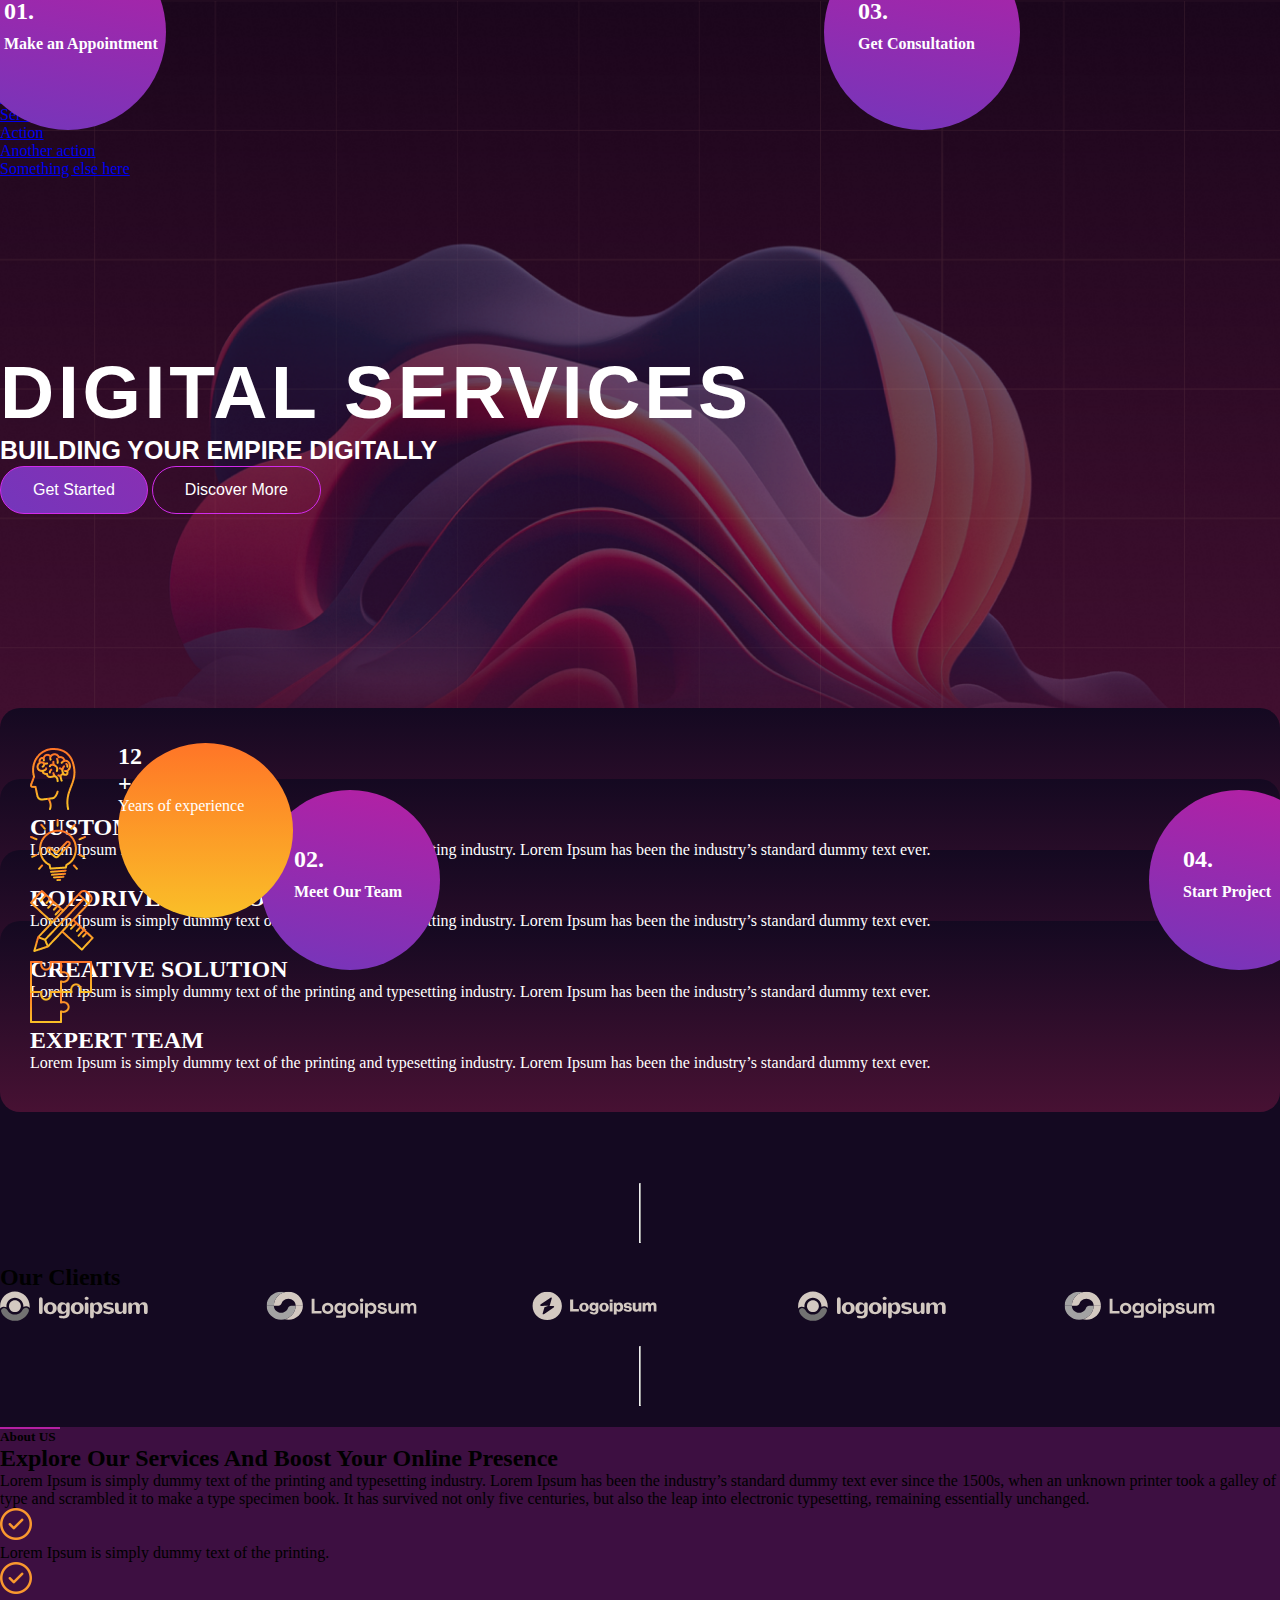
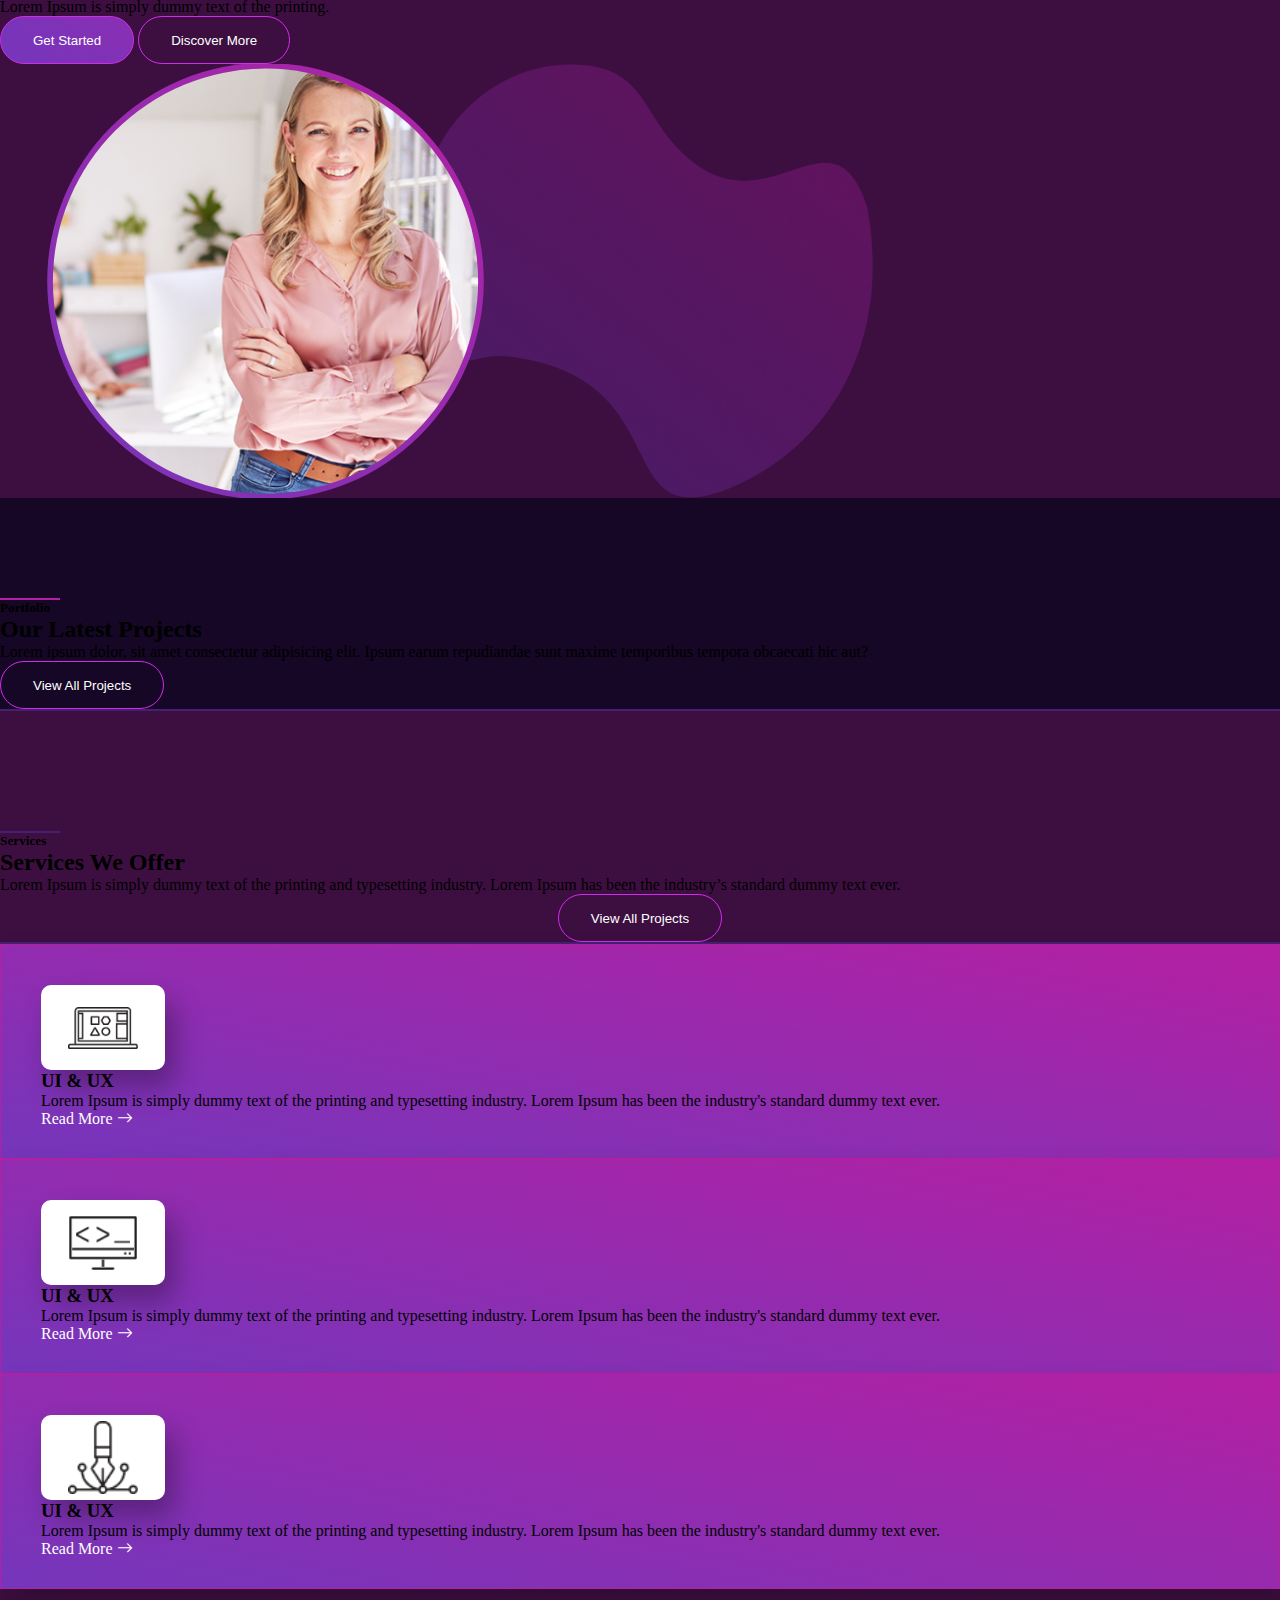
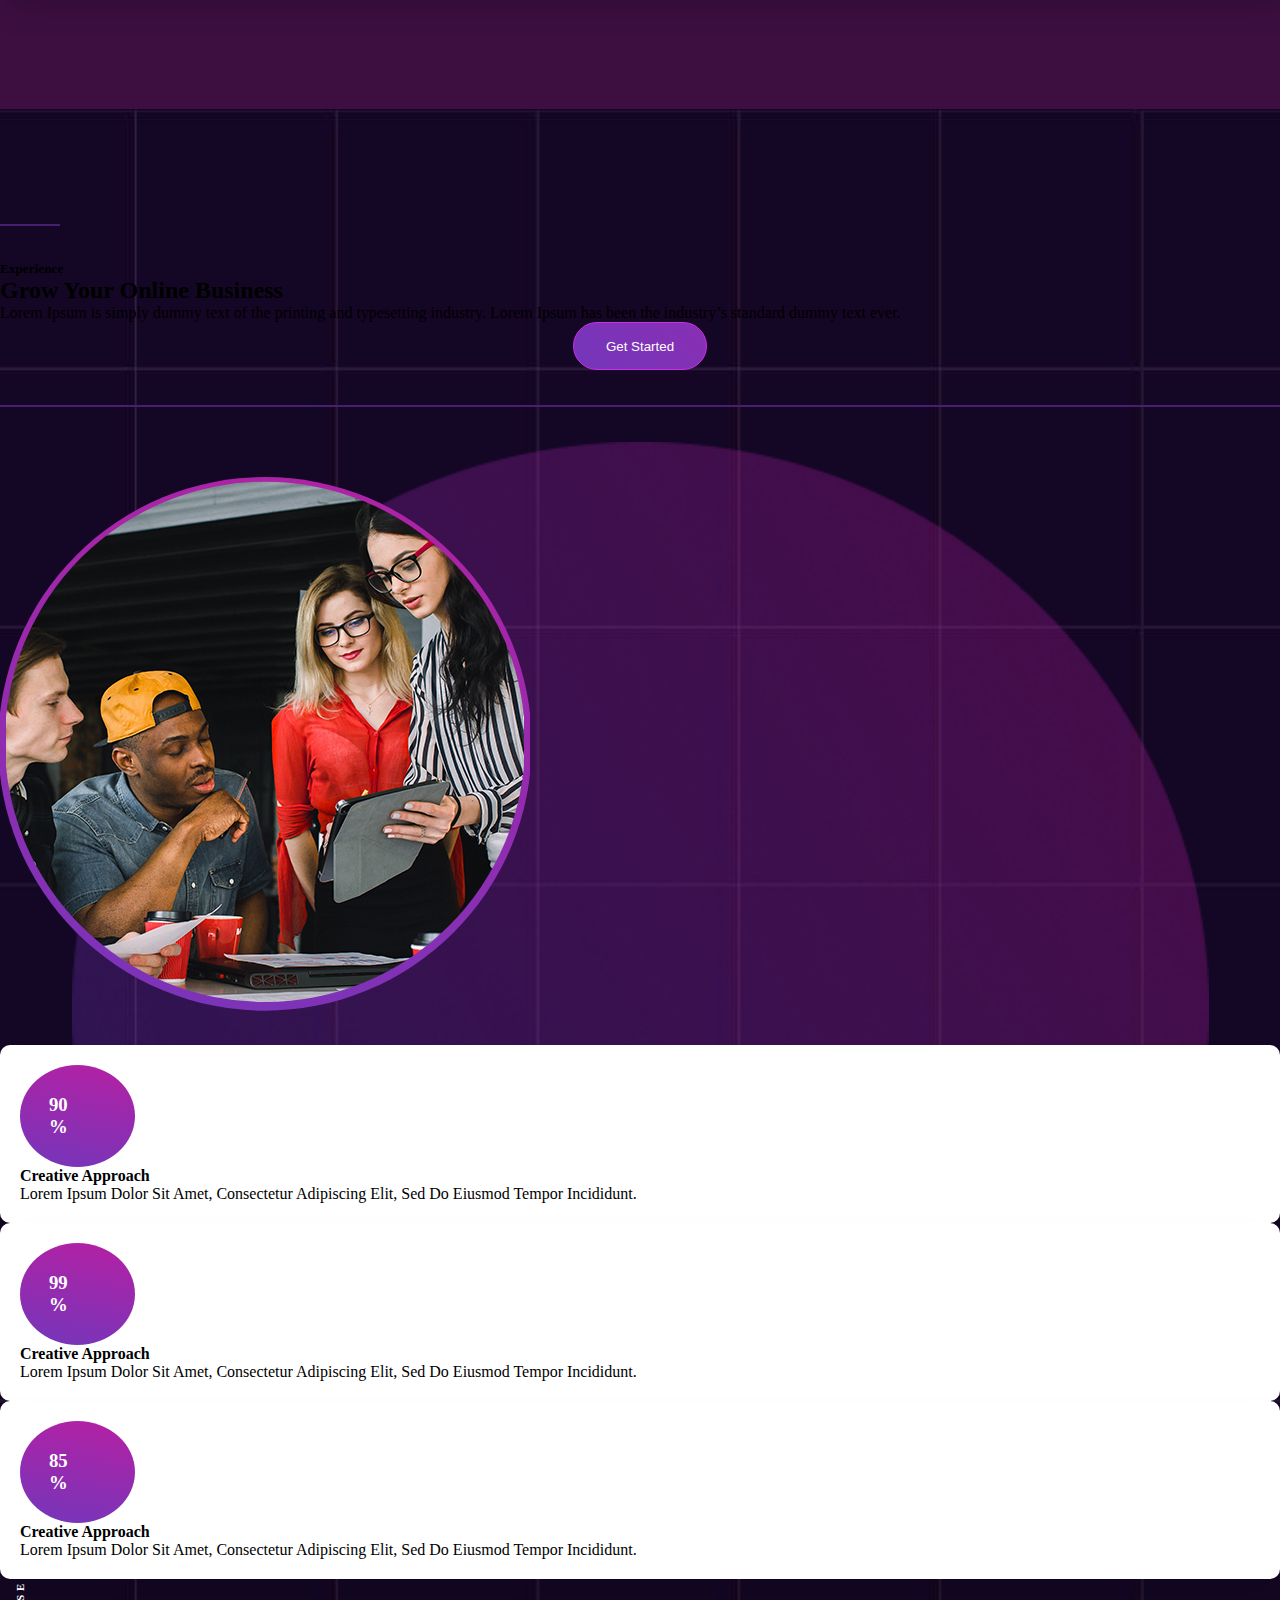
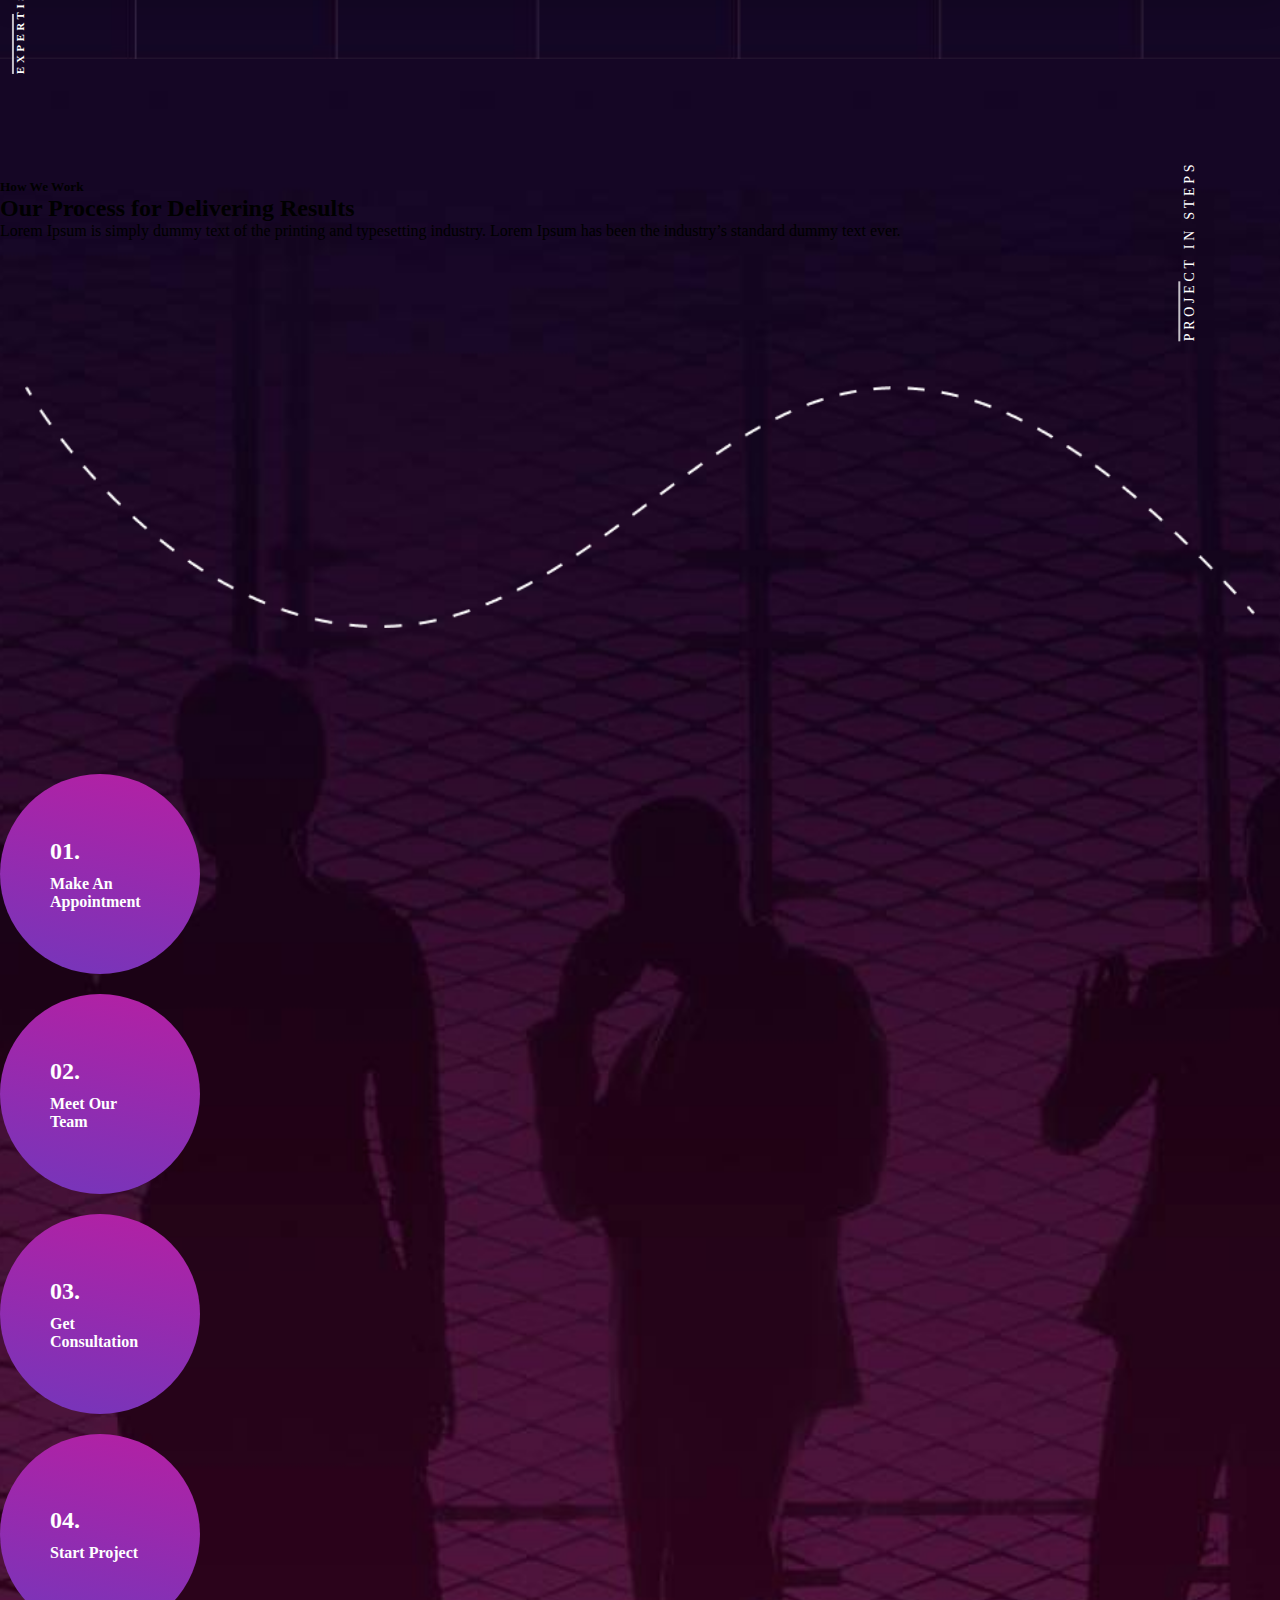
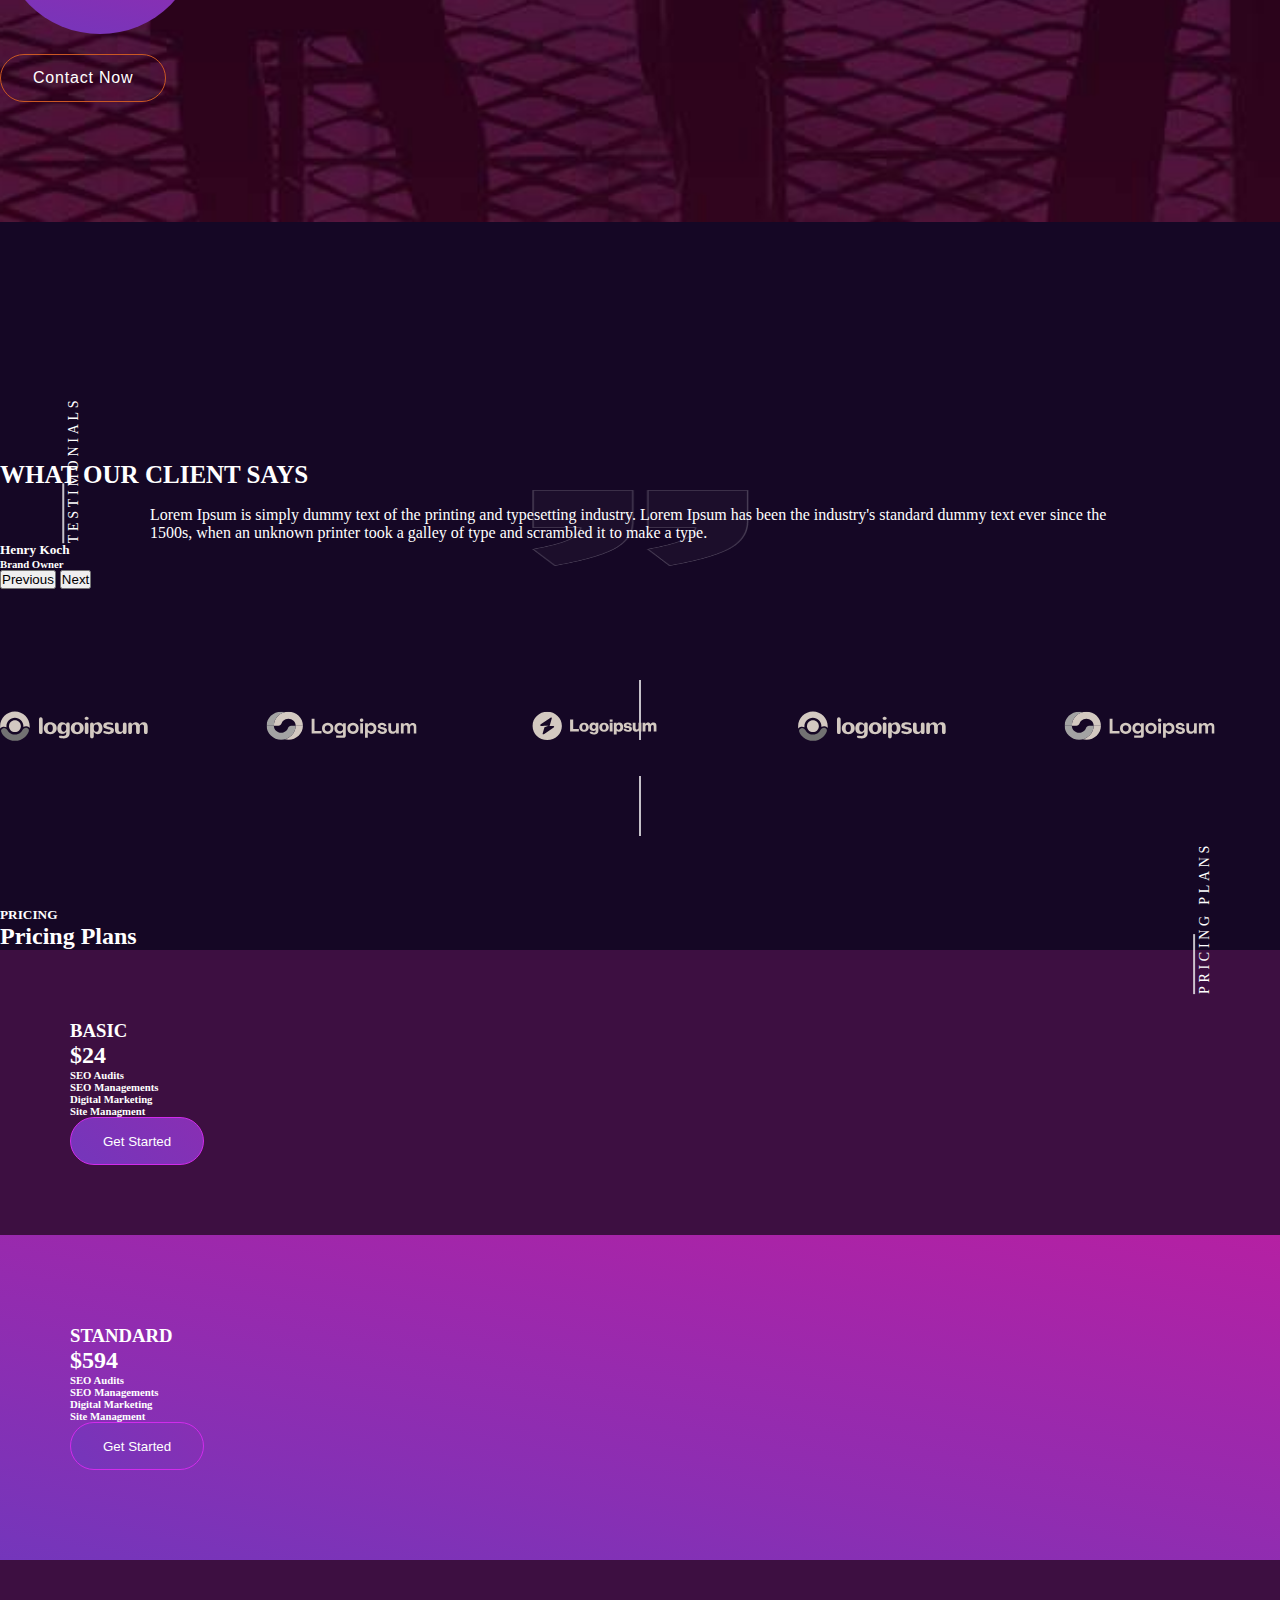
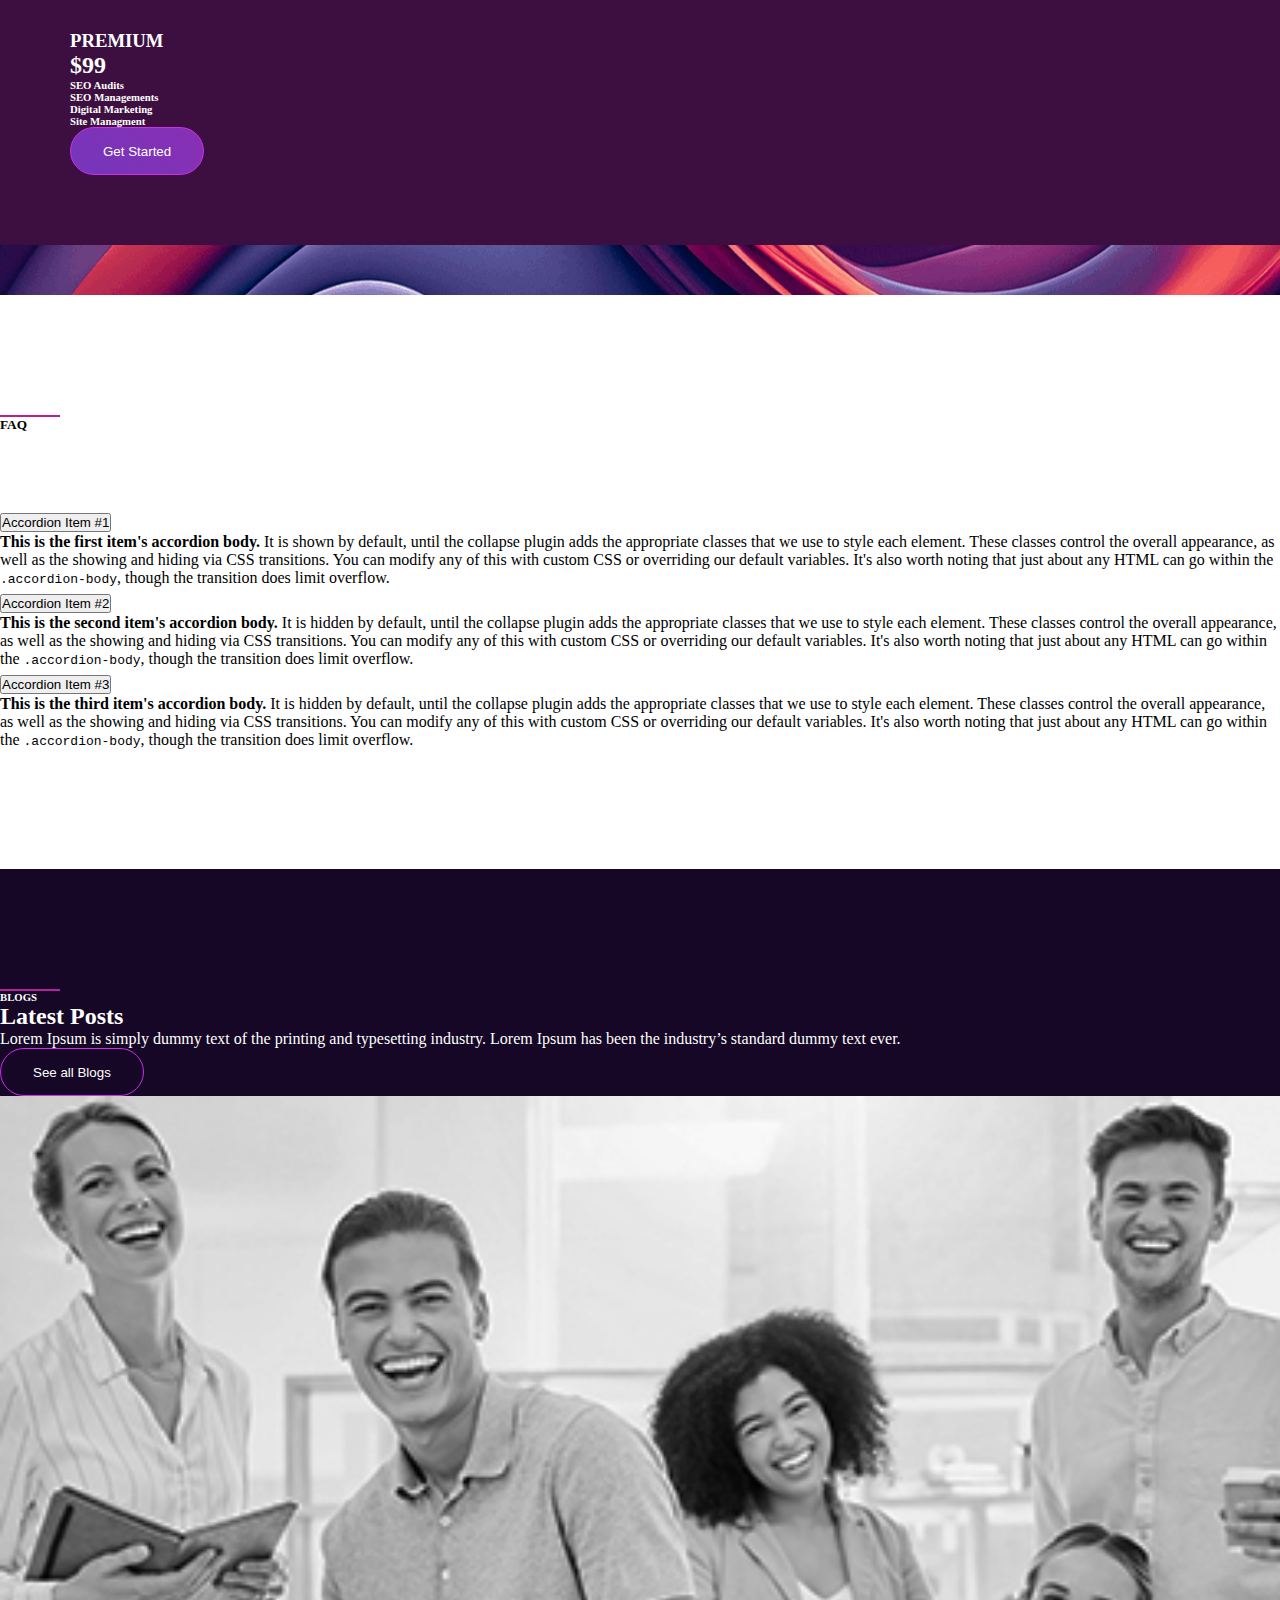
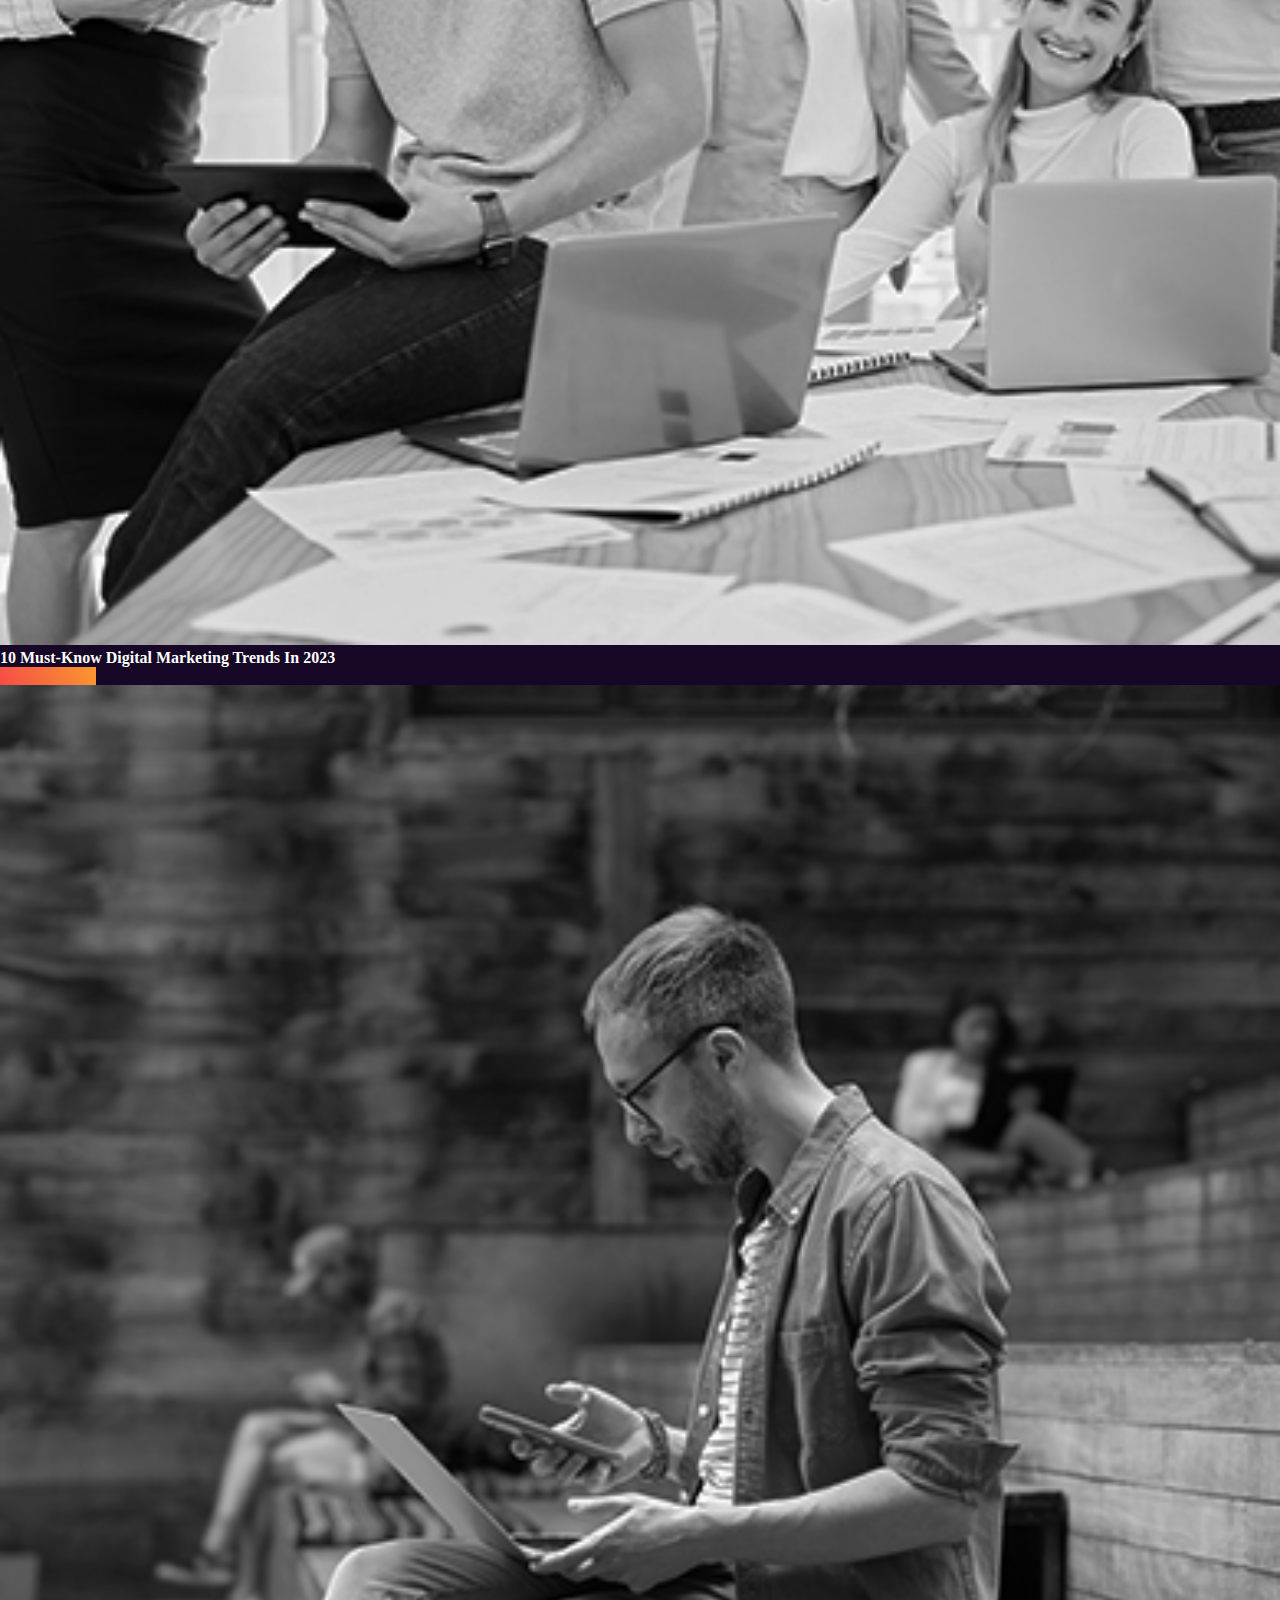
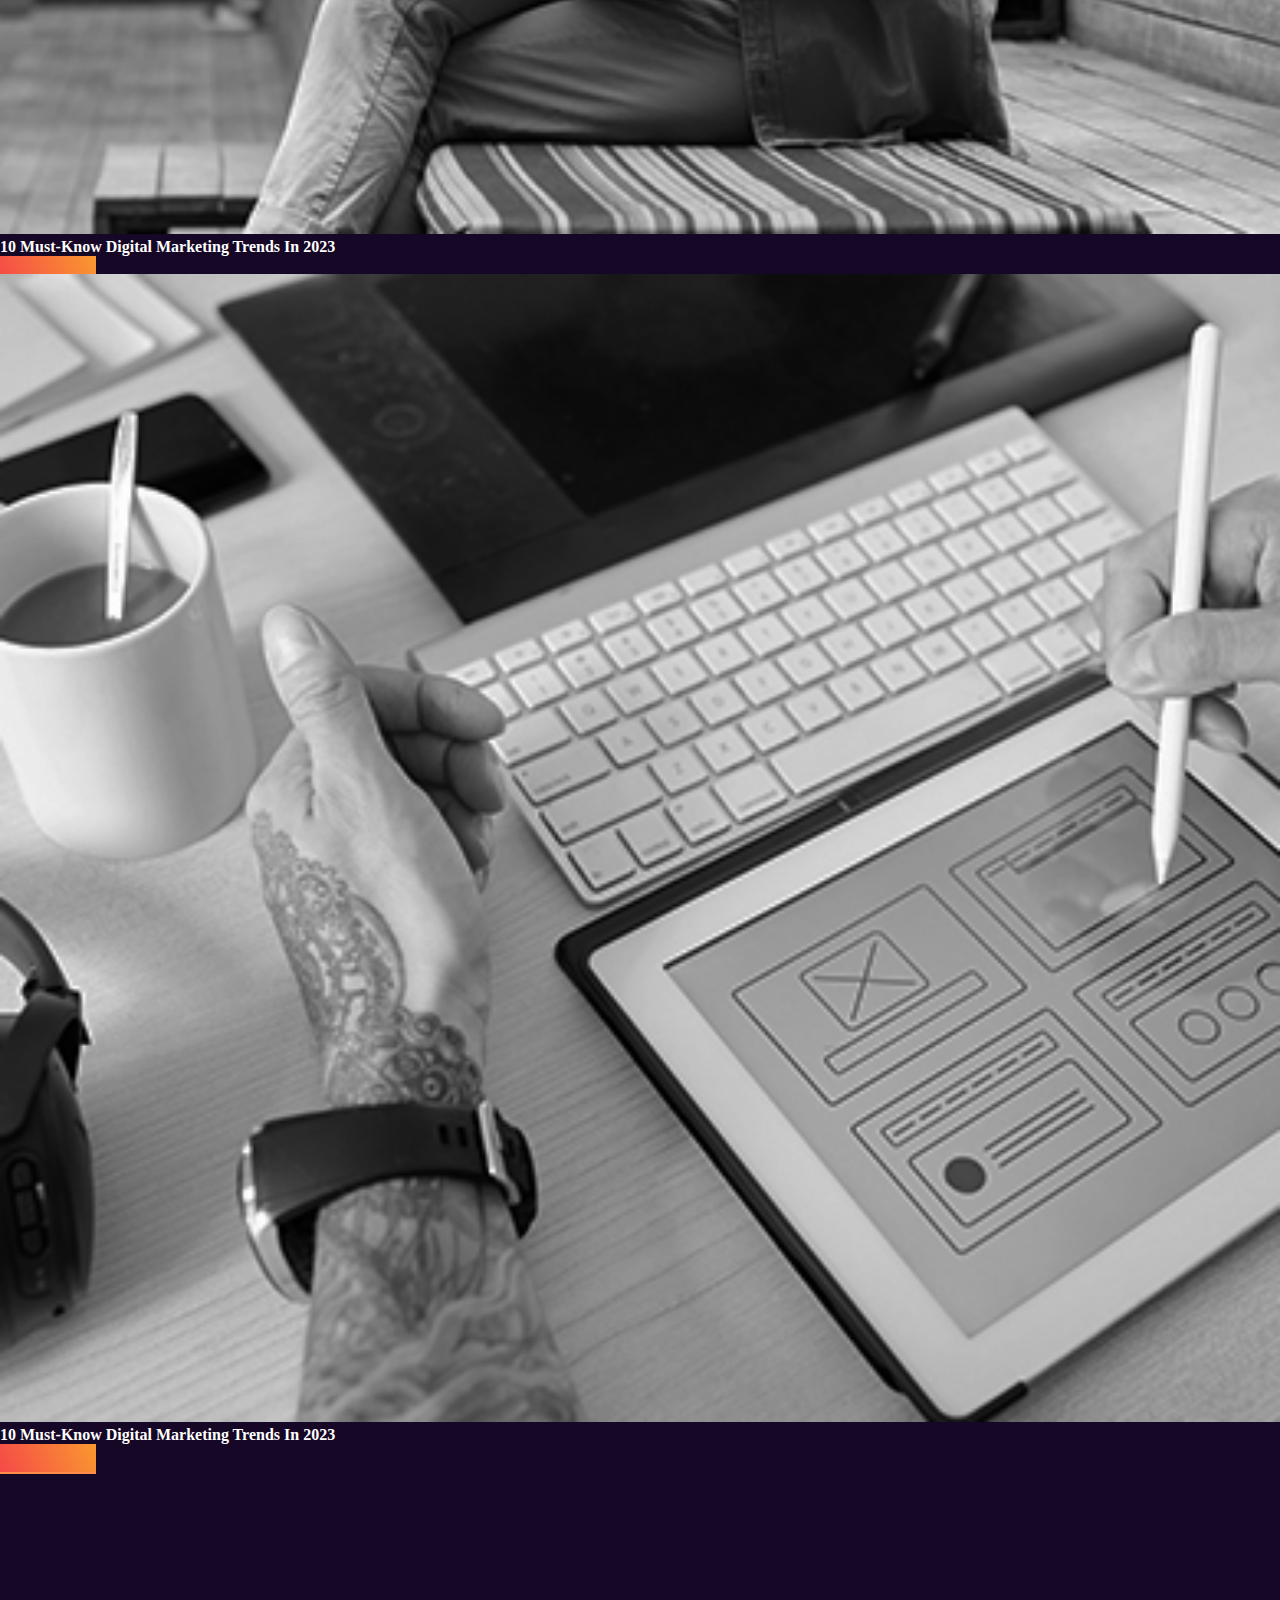
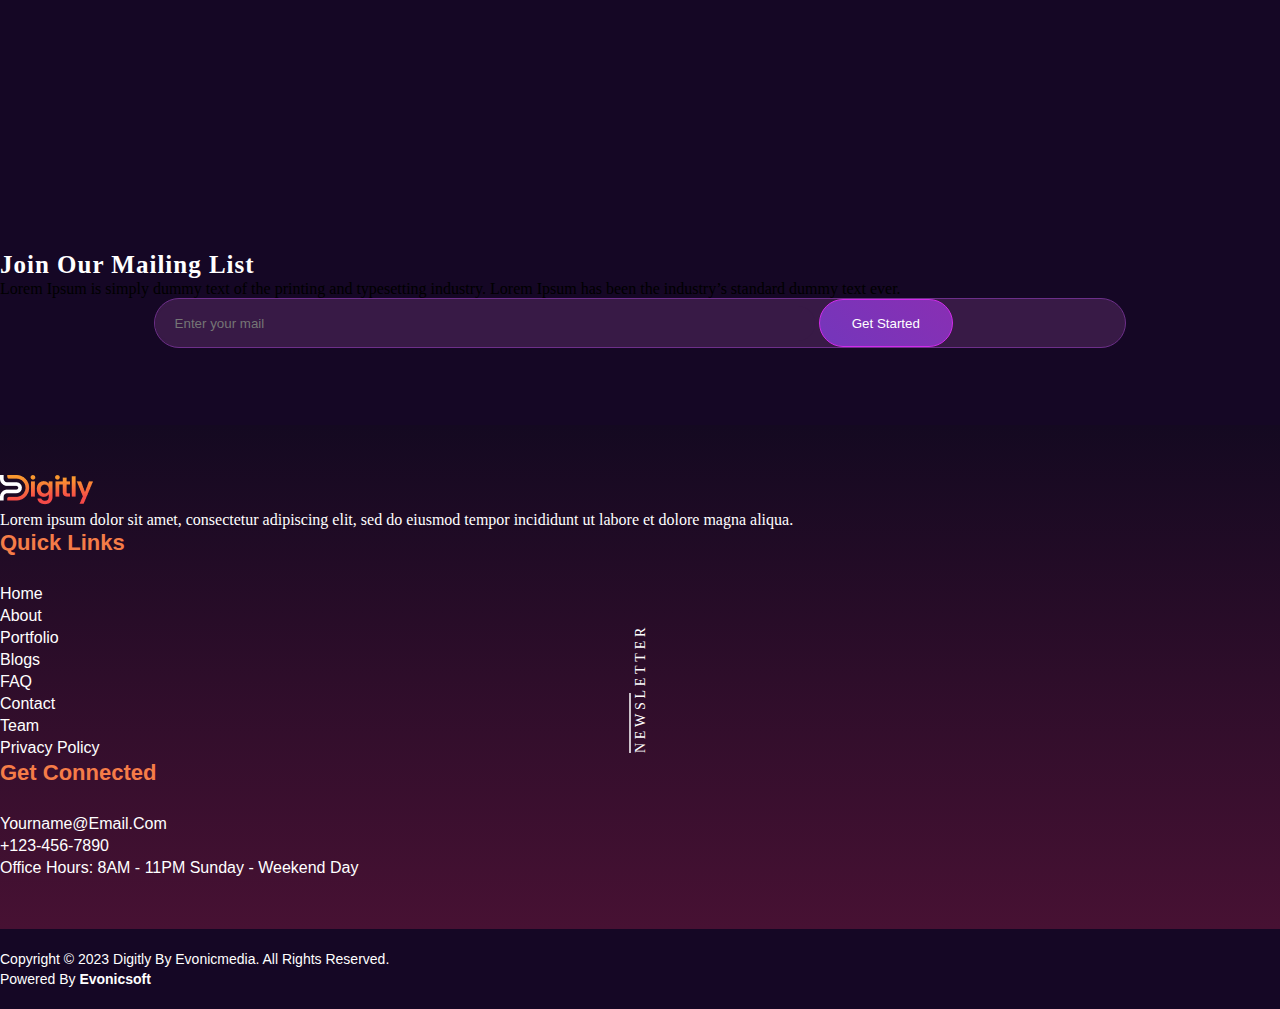
==== about.html @ 2c1a4d9b "About page created" ====
<!DOCTYPE html>
<html lang="en">

<head>
  <meta charset="utf-8" />
  <meta name="viewport" content="width=device-width, initial-scale=1" />
  <title>Young Marketers</title>
  <link rel="stylesheet" href="CSS/style.css" />
  <!-- Link Swiper's CSS -->
  <link rel="stylesheet" href="https://cdn.jsdelivr.net/npm/bootstrap-icons@1.11.2/font/bootstrap-icons.min.css" />
  <link rel="stylesheet" href="https://cdn.jsdelivr.net/npm/swiper@11/swiper-bundle.min.css" />
  <link href="https://cdn.jsdelivr.net/npm/bootstrap@5.3.2/dist/css/bootstrap.min.css" rel="stylesheet"
    integrity="sha384-T3c6CoIi6uLrA9TneNEoa7RxnatzjcDSCmG1MXxSR1GAsXEV/Dwwykc2MPK8M2HN" crossorigin="anonymous" />
</head>

<body>
  <header>
    <nav class="navbar navbar-expand-lg">
      <div class="container">
        <a class="navbar-brand text-white" href="#">Logo</a>
        <button class="navbar-toggler" type="button" data-bs-toggle="offcanvas" data-bs-target="#offcanvasNavbar"
          aria-controls="offcanvasNavbar" aria-label="Toggle navigation">
          <span class="navbar-toggler-icon"></span>
        </button>
        <div class="offcanvas offcanvas-end" tabindex="-1" id="offcanvasNavbar" aria-labelledby="offcanvasNavbarLabel">
          <div class="offcanvas-header">
            <h5 class="offcanvas-title" id="offcanvasNavbarLabel">
              Offcanvas
            </h5>
            <button type="button" class="btn-close" data-bs-dismiss="offcanvas" aria-label="Close"></button>
          </div>
          <div class="offcanvas-body">
            <ul class="navbar-nav justify-content-center flex-grow-1 pe-3">
              <li class="nav-item mx-5">
                <a class="nav-link active text-white" aria-current="page" href="#">Home</a>
              </li>
              <li class="nav-item mx-5">
                <a class="nav-link text-white" href="about.html">About</a>
              </li>
              <li class="nav-item mx-5">
                <a class="nav-link text-white" href="#">Contact</a>
              </li>
              <li class="nav-item dropdown mx-5">
                <a class="nav-link dropdown-toggle text-white" href="#" role="button" data-bs-toggle="dropdown"
                  aria-expanded="false">
                  Services
                </a>
                <ul class="dropdown-menu">
                  <li><a class="dropdown-item text-white" href="#">Action</a></li>
                  <li>
                    <a class="dropdown-item text-white" href="#">Another action</a>
                  </li>
                  <li>
                    <a class="dropdown-item text-white" href="#">Something else here</a>
                  </li>
                </ul>
              </li>
            </ul>
<!--             <form class="d-flex" role="search">
              <input class="form-control me-2" type="search" placeholder="Search" aria-label="Search" />
              <button class="btn btn-outline-success" type="submit">
                Search
              </button>
            </form> -->
          </div>
        </div>
      </div>
    </nav>

    <section class="head">
      <div class="container">
        <div class="row">
          <div class="col-md-12 d-flex justify-content-center align-items-center flex-column">
            <h1 class="py-2">Digital Services</h1>
            <h2 class="py-2">BUILDING YOUR EMPIRE DIGITALLY</h2>
            <div class="button_wrap gap-4 py-2 d-flex">
              <button class="button1">
                <span class="button-content"><a href="">Get Started</a></span>
              </button>
              <button class="button2">
                <span class="button-content"><a href="">Discover More</a></span>
              </button>
            </div>
          </div>
        </div>
      </div>
    </section>
  </header>

  <main>
    <section class="solutions">
      <div class="container">
        <div class="row">
          <div class="col-md-4 col-lg-3 top">
            <div class="box">
              <img src="Images/box_1.png" alt="" />
              <h2>CUSTOMIZED SOLUTIONS</h2>
              <p>
                Lorem Ipsum is simply dummy text of the printing and
                typesetting industry. Lorem Ipsum has been the industry’s
                standard dummy text ever.
              </p>
            </div>
          </div>
          <div class="col-md-4 col-lg-3 top">
            <div class="box">
              <img src="Images/box_2.png" alt="" />
              <h2>ROI-DRIVEN APPROACH</h2>
              <p>
                Lorem Ipsum is simply dummy text of the printing and
                typesetting industry. Lorem Ipsum has been the industry’s
                standard dummy text ever.
              </p>
            </div>
          </div>
          <div class="col-md-4 col-lg-3 top">
            <div class="box">
              <img src="Images/box_3.png" alt="" />
              <h2>CREATIVE SOLUTION</h2>
              <p>
                Lorem Ipsum is simply dummy text of the printing and
                typesetting industry. Lorem Ipsum has been the industry’s
                standard dummy text ever.
              </p>
            </div>
          </div>
          <div class="col-md-4 col-lg-3 top">
            <div class="box">
              <img src="Images/box_4.png" alt="" />
              <h2>EXPERT TEAM</h2>
              <p>
                Lorem Ipsum is simply dummy text of the printing and
                typesetting industry. Lorem Ipsum has been the industry’s
                standard dummy text ever.
              </p>
            </div>
          </div>
        </div>
      </div>
    </section>

    <section class="clients">
      <div class="container">
        <div class="row">
          <hr class="hr1" />
          <div class="col-md-12 text-center py-2">
            <h2 class="text-white">Our Clients</h2>
          </div>
          <div class="col-md-12 py-5">
            <!-- Swiper -->
            <div class="swiper mySwiper">
              <div class="swiper-wrapper text-center">
                <div class="swiper-slide">
                  <img src="Images/client1.svg" alt="" />
                </div>
                <div class="swiper-slide">
                  <img src="Images/client2.svg" alt="" />
                </div>
                <div class="swiper-slide">
                  <img src="Images/client3.svg" alt="" />
                </div>
                <div class="swiper-slide">
                  <img src="Images/client1.svg" alt="" />
                </div>
                <div class="swiper-slide">
                  <img src="Images/client2.svg" alt="" />
                </div>
                <div class="swiper-slide">
                  <img src="Images/client3.svg" alt="" />
                </div>
                <div class="swiper-slide">
                  <img src="Images/client1.svg" alt="" />
                </div>
                <div class="swiper-slide">
                  <img src="Images/client2.svg" alt="" />
                </div>
                <div class="swiper-slide">
                  <img src="Images/client3.svg" alt="" />
                </div>
              </div>
              <!-- <div class="swiper-pagination"></div> -->
            </div>
          </div>
          <hr class="hr2" />
        </div>
      </div>
    </section>

    <section class="about py-5">
      <div class="container">
        <div class="row">
          <div class="col-md-6">
            <div class="about_head d-flex gap-3 align-items-center">
              <hr />
              <h5 class="text-white">About US</h5>
            </div>
            <h2 class="text-white">
              Explore Our Services And Boost Your Online Presence
            </h2>
            <p class="text-white">
              Lorem Ipsum is simply dummy text of the printing and typesetting
              industry. Lorem Ipsum has been the industry’s standard dummy
              text ever since the 1500s, when an unknown printer took a galley
              of type and scrambled it to make a type specimen book. It has
              survived not only five centuries, but also the leap into
              electronic typesetting, remaining essentially unchanged.
            </p>
            <div class="d-flex gap-3 py-1">
              <img src="Images/check-mark.png" height="32" width="32" alt="" />
              <p class="text-white">
                Lorem Ipsum is simply dummy text of the printing.
              </p>
            </div>
            <div class="d-flex gap-3 py-1">
              <img src="Images/check-mark.png" height="32" width="32" alt="" />
              <p class="text-white">
                Lorem Ipsum is simply dummy text of the printing.
              </p>
            </div>
            <div class="button_wrap gap-4 py-2 d-flex">
              <button class="button1">
                <span class="button-content"><a href="">Get Started</a></span>
              </button>
              <button class="button2">
                <span class="button-content"><a href="">Discover More</a></span>
              </button>
            </div>
          </div>
          <div class="col-md-6 bg position-relative d-flex justify-content-center align-items-center">
            <figure>
              <img src="Images/aboutpng.png" class="img-fluid" alt="" />
            </figure>
            <div class="ab_count d-flex justify-content-center align-items-center flex-column text-center">
              <div class="d-flex align-items-center justify-content-center">
                <h2 class="count">12</h2>
                <h2>+</h2>
              </div>
              <p>Years of experience</p>
            </div>
          </div>
        </div>
      </div>
    </section>

    <section class="portfolio">
      <div class="container">
        <div class="row">
          <div class="col-md-8">
            <div class="d-flex gap-3 align-items-center">
              <hr class="gallery_hr" />
              <h5 class="text-white">Portfolio</h5>
            </div>
            <h2 class="text-white">Our Latest Projects</h2>
            <p class="text-white">
              Lorem ipsum dolor, sit amet consectetur adipisicing elit. Ipsum
              earum repudiandae sunt maxime temporibus tempora obcaecati hic
              aut?
            </p>
          </div>
          <div class="col-md-4 d-flex justify-content-center align-items-center">
            <button class="button2">
              <span class="button-content"><a href="">View All Projects</a></span>
            </button>
          </div>
          <hr class="my-5" />
        </div>
      </div>
    </section>

    <section class="services">
      <div class="container">
        <div class="row">
          <div class="col-md-8">
            <div class="d-flex gap-3 align-items-center">
              <hr class="services_hr" />
              <h5 class="text-white">Services</h5>
            </div>
            <h2 class="text-white">Services We Offer</h2>
            <p class="text-white">
              Lorem Ipsum is simply dummy text of the printing and typesetting
              industry. Lorem Ipsum has been the industry’s standard dummy
              text ever.
            </p>
          </div>
          <div class="col-md-4">
            <button class="button2">
              <span class="button-content"><a href="">View All Projects</a></span>
            </button>
          </div>
          <hr class="my-5" />
        </div>
        <div class="row">
          <div class="col-md-5 col-lg-4 my-3">
            <div class="box">
              <figure>
                <img src="Images/service_1.png" alt="" />
              </figure>
              <h3 class="text-white">UI & UX</h3>
              <p class="text-white">
                Lorem Ipsum is simply dummy text of the printing and
                typesetting industry. Lorem Ipsum has been the industry's
                standard dummy text ever.
              </p>
              <a href="">Read More <i class="bi bi-arrow-right"></i></a>
            </div>
          </div>
          <div class="col-md-5 col-lg-4 my-3">
            <div class="box">
              <figure>
                <img src="Images/services_2.png" alt="" />
              </figure>
              <h3 class="text-white">UI & UX</h3>
              <p class="text-white">
                Lorem Ipsum is simply dummy text of the printing and
                typesetting industry. Lorem Ipsum has been the industry's
                standard dummy text ever.
              </p>
              <a href="">Read More <i class="bi bi-arrow-right"></i></a>
            </div>
          </div>
          <div class="col-md-5 col-lg-4 my-3">
            <div class="box">
              <figure>
                <img src="Images/service_3.png" alt="" />
              </figure>
              <h3 class="text-white">UI & UX</h3>
              <p class="text-white">
                Lorem Ipsum is simply dummy text of the printing and
                typesetting industry. Lorem Ipsum has been the industry's
                standard dummy text ever.
              </p>
              <a href="">Read More <i class="bi bi-arrow-right"></i></a>
            </div>
          </div>
        </div>
      </div>
    </section>

    <section class="experience">
      <div class="container">
        <div class="row">
          <div class="col-md-8">
            <div class="d-flex gap-3 align-items-center">
              <hr class="services_hr" />
              <h5 class="text-white">Experience</h5>
            </div>
            <h2 class="text-white">Grow Your Online Business</h2>
            <p class="text-white">
              Lorem Ipsum is simply dummy text of the printing and typesetting
              industry. Lorem Ipsum has been the industry’s standard dummy
              text ever.
            </p>
          </div>
          <div class="col-md-4 col-12 col-sm-12">
            <button class="button1">
              <span class="button-content"><a href="">Get Started</a></span>
            </button>
          </div>
          <hr />
        </div>
        <div class="row py-5 rower_bg">
          <div class="col-md-6 position-relative">
            <div class="image_wrap">
              <figure>
                <img src="Images/experience.png" alt="" />
              </figure>
            </div>
            <div class="experience_hr d-flex align-items-center justify-content-center gap-2">
              <hr />
              <h6>Expertise</h6>
            </div>
          </div>
          <div class="col-md-6 d-flex flex-column gap-4">
            <div class="d-flex align-items-center gap-4 ex_card">
              <div class="number_warp d-flex align-items-center" style="
                    border-radius: 50%;
                    background: linear-gradient(
                      11deg,
                      #7436bb 0.01%,
                      #b520a3 100%
                    ) !important;
                    color: #ffffff;
                    width: 115px;
                    padding: 29px 29px;
                  ">
                <h3>90</h3>
                <h3>%</h3>
              </div>
              <div class="text_wrap">
                <h4>Creative Approach</h4>
                <p>
                  Lorem Ipsum Dolor Sit Amet, Consectetur Adipiscing Elit, Sed
                  Do Eiusmod Tempor Incididunt.
                </p>
              </div>
            </div>
            <div class="d-flex align-items-center gap-4 ex_card">
              <div class="number_warp d-flex align-items-center" style="
                    border-radius: 50%;
                    background: linear-gradient(
                      11deg,
                      #7436bb 0.01%,
                      #b520a3 100%
                    ) !important;
                    color: #ffffff;
                    width: 115px;
                    padding: 29px 29px;
                  ">
                <h3>99</h3>
                <h3>%</h3>
              </div>
              <div class="text_wrap">
                <h4>Creative Approach</h4>
                <p>
                  Lorem Ipsum Dolor Sit Amet, Consectetur Adipiscing Elit, Sed
                  Do Eiusmod Tempor Incididunt.
                </p>
              </div>
            </div>
            <div class="d-flex align-items-center gap-4 ex_card">
              <div class="number_warp d-flex align-items-center" style="
                    border-radius: 50%;
                    background: linear-gradient(
                      11deg,
                      #7436bb 0.01%,
                      #b520a3 100%
                    ) !important;
                    color: #ffffff;
                    width: 115px;
                    padding: 29px 29px;
                  ">
                <h3>85</h3>
                <h3>%</h3>
              </div>
              <div class="text_wrap">
                <h4>Creative Approach</h4>
                <p>
                  Lorem Ipsum Dolor Sit Amet, Consectetur Adipiscing Elit, Sed
                  Do Eiusmod Tempor Incididunt.
                </p>
              </div>
            </div>
          </div>
        </div>
      </div>
    </section>

    <section class="work">
      <div class="container position-relative">
        <div class="col-md-12 text-center">
          <h5 class="text-white">How We Work</h5>
          <h2 class="my-2 text-white">Our Process for Delivering Results</h2>
          <p class="text-white">Lorem Ipsum is simply dummy text of the printing and typesetting industry. Lorem Ipsum
            has been the industry’s standard dummy text ever.</p>
        </div>
        <div class="work_hr d-lg-flex d-none d-sm-none d-md-flex align-items-center gap-2">
          <hr>
          <h6 class="text-white">Project in Steps</h6>
        </div>
        <div class="work_line d-none d-sm-none d-md-block d-lg-block position-relative">
          <div>
            <h2>01.</h2>
            <h4>Make an Appointment</h4>
          </div>
          <div>
            <h2>02.</h2>
            <h4>Meet Our Team</h4>
          </div>
          <div>
            <h2>03.</h2>
            <h4>Get Consultation</h4>
          </div>
          <div>
            <h2>04.</h2>
            <h4>Start Project</h4>
          </div>
        </div>
        <div class="work_circle row d-flex d-sm-flex d-md-none d-lg-none justify-content-center gap-5">
          <div>
            <h2>01.</h2>
            <h4>Make An Appointment</h4>
          </div>
          <div>
            <h2>02.</h2>
            <h4>Meet Our Team</h4>
          </div>
          <div>
            <h2>03.</h2>
            <h4>Get Consultation</h4>
          </div>
          <div>
            <h2>04.</h2>
            <h4>Start Project</h4>
          </div>
        </div>
        <div class="d-flex justify-content-center">
          <button class="button_work">
            <span class="button-work-content"><a href="">Contact Now</a></span>
          </button>
        </div>
      </div>
    </section>

    <section class="testimonial">
      <div class="container">
        <div class=" py-5 position-relative d-flex flex-column align-items-center">
          <div class=" py-5 testimonial_hr d-flex gap-2 align-items-center">
            <hr>
            <h6>Testimonials</h6>
          </div>
          <h3>WHAT OUR CLIENT SAYS</h3>
        </div>
        <div class="testimonial_slider">
          <div id="carouselExampleInterval" class="carousel slide" data-bs-ride="carousel">
            <div class="carousel-inner">
              <div class="carousel-item active text-center" data-bs-interval="1000">
                <p>Lorem Ipsum is simply dummy text of the printing and typesetting industry. Lorem Ipsum has been the
                  industry's standard dummy text ever since the 1500s, when an unknown printer took a galley of type and
                  scrambled it to make a type.
                </p>
                <h5>Henry Koch</h5>
                <h6>Brand Owner</h6>
              </div>
            </div>
            <button class="carousel-control-prev" type="button" data-bs-target="#carouselExampleInterval"
              data-bs-slide="prev">
              <span class="carousel-control-prev-icon" aria-hidden="true"></span>
              <span class="visually-hidden">Previous</span>
            </button>
            <button class="carousel-control-next" type="button" data-bs-target="#carouselExampleInterval"
              data-bs-slide="next">
              <span class="carousel-control-next-icon" aria-hidden="true"></span>
              <span class="visually-hidden">Next</span>
            </button>
          </div>
        </div>
        <div class="agency">
          <hr class="agency_hr1">
          <div class="agency_slider mt-5">
            <div class="swiper mySwiper">
              <div class="swiper-wrapper text-center">
                <div class="swiper-slide">
                  <img src="Images/client1.svg" alt="" />
                </div>
                <div class="swiper-slide">
                  <img src="Images/client2.svg" alt="" />
                </div>
                <div class="swiper-slide">
                  <img src="Images/client3.svg" alt="" />
                </div>
                <div class="swiper-slide">
                  <img src="Images/client1.svg" alt="" />
                </div>
                <div class="swiper-slide">
                  <img src="Images/client2.svg" alt="" />
                </div>
                <div class="swiper-slide">
                  <img src="Images/client3.svg" alt="" />
                </div>
                <div class="swiper-slide">
                  <img src="Images/client1.svg" alt="" />
                </div>
                <div class="swiper-slide">
                  <img src="Images/client2.svg" alt="" />
                </div>
                <div class="swiper-slide">
                  <img src="Images/client3.svg" alt="" />
                </div>
              </div>
              <!-- <div class="swiper-pagination"></div> -->
            </div>
          </div>
          <hr class="agency_hr2">
        </div>
      </div>
    </section>

    <section class="pricing position-relative">
      <span class="bg_span"></span>
      <div class="pricing_hr d-flex align-items-center gap-2">
        <hr>
        <h6>Pricing Plans</h6>
      </div>
      <div class="container-fluid">
        <div class="row">
          <div class="col-md-12 text-center">
            <h5>PRICING</h5>
            <h2>Pricing Plans</h2>
          </div>
        </div>
      </div>
      <div class="container">
        <div class="row">
          <div class="col-md-4 my-5">
            <div class="box1 d-flex flex-column align-items-center gap-4">
              <h3>BASIC</h3>
              <h2>$24</h2>
              <h6>SEO Audits</h6>
              <h6>SEO Managements</h6>
              <h6>Digital Marketing</h6>
              <h6>Site Managment</h6>
              <button class="button1">
                <span class="button-content"><a href="">Get Started</a></span>
              </button>
            </div>
          </div>
          <div class="col-md-4 my-4">
            <div class="box2 d-flex flex-column align-items-center gap-4">
              <h3>STANDARD</h3>
              <h2>$594</h2>
              <h6>SEO Audits</h6>
              <h6>SEO Managements</h6>
              <h6>Digital Marketing</h6>
              <h6>Site Managment</h6>
              <button class="button1">
                <span class="button-content"><a href="">Get Started</a></span>
              </button>
            </div>
          </div>
          <div class="col-md-4 my-5">
            <div class="box3 d-flex flex-column align-items-center gap-4">
              <h3>PREMIUM</h3>
              <h2>$99</h2>
              <h6>SEO Audits</h6>
              <h6>SEO Managements</h6>
              <h6>Digital Marketing</h6>
              <h6>Site Managment</h6>
              <button class="button1">
                <span class="button-content"><a href="">Get Started</a></span>
              </button>
            </div>
          </div>
        </div>
      </div>
    </section>

    <section class="faq position-relative">
      <span></span>
      <div class="container">
        <div class="row">
          <div class="col-md-6 faq_heading">
            <div
              class="d-flex gap-3 justify-content-md-start justify-content-sm-center justify-content-center align-items-center">
              <hr class="faq-hr1">
              <h5>FAQ</h5>
            </div>
            <h2 class="h2_margin">Frequently Asked Questions</h2>
            <p>Lorem Ipsum is simply dummy text of the printing and typesetting industry. Lorem Ipsum has been the
              industry’s standard dummy text ever.
            </p>
          </div>
          <div class="col-md-6">
            <div class="accordion" id="accordionPanelsStayOpenExample">
              <div class="accordion-item my-3">
                <h2 class="accordion-header">
                  <button class="accordion-button" type="button" data-bs-toggle="collapse"
                    data-bs-target="#panelsStayOpen-collapseOne" aria-expanded="true"
                    aria-controls="panelsStayOpen-collapseOne">
                    Accordion Item #1
                  </button>
                </h2>
                <div id="panelsStayOpen-collapseOne" class="accordion-collapse collapse show">
                  <div class="accordion-body">
                    <strong>This is the first item's accordion body.</strong> It is shown by default, until the collapse
                    plugin adds the appropriate classes that we use to style each element. These classes control the
                    overall appearance, as well as the showing and hiding via CSS transitions. You can modify any of
                    this with custom CSS or overriding our default variables. It's also worth noting that just about any
                    HTML can go within the <code>.accordion-body</code>, though the transition does limit overflow.
                  </div>
                </div>
              </div>
              <div class="accordion-item my-3">
                <h2 class="accordion-header">
                  <button class="accordion-button collapsed" type="button" data-bs-toggle="collapse"
                    data-bs-target="#panelsStayOpen-collapseTwo" aria-expanded="false"
                    aria-controls="panelsStayOpen-collapseTwo">
                    Accordion Item #2
                  </button>
                </h2>
                <div id="panelsStayOpen-collapseTwo" class="accordion-collapse collapse">
                  <div class="accordion-body">
                    <strong>This is the second item's accordion body.</strong> It is hidden by default, until the
                    collapse plugin adds the appropriate classes that we use to style each element. These classes
                    control the overall appearance, as well as the showing and hiding via CSS transitions. You can
                    modify any of this with custom CSS or overriding our default variables. It's also worth noting that
                    just about any HTML can go within the <code>.accordion-body</code>, though the transition does limit
                    overflow.
                  </div>
                </div>
              </div>
              <div class="accordion-item my-3">
                <h2 class="accordion-header">
                  <button class="accordion-button collapsed" type="button" data-bs-toggle="collapse"
                    data-bs-target="#panelsStayOpen-collapseThree" aria-expanded="false"
                    aria-controls="panelsStayOpen-collapseThree">
                    Accordion Item #3
                  </button>
                </h2>
                <div id="panelsStayOpen-collapseThree" class="accordion-collapse collapse">
                  <div class="accordion-body">
                    <strong>This is the third item's accordion body.</strong> It is hidden by default, until the
                    collapse plugin adds the appropriate classes that we use to style each element. These classes
                    control the overall appearance, as well as the showing and hiding via CSS transitions. You can
                    modify any of this with custom CSS or overriding our default variables. It's also worth noting that
                    just about any HTML can go within the <code>.accordion-body</code>, though the transition does limit
                    overflow.
                  </div>
                </div>
              </div>
            </div>
          </div>
        </div>
      </div>
    </section>

    <section class="blog">
      <div class="container">
        <div class="row">
          <div class="col-md-8 col-12">
            <div class="blog_hr d-flex align-items-center gap-3">
              <hr class="bloghr1">
              <h6>BLOGS</h6>
            </div>
            <h2>Latest Posts</h2>
            <p>Lorem Ipsum is simply dummy text of the printing and typesetting industry. Lorem Ipsum has been the
              industry’s standard dummy text ever.</p>
          </div>
          <div class="col-md-4 col-12 d-flex justify-content-center align-items-center">
            <button class="button2">
              <span class="button-content"><a href="">See all Blogs</a></span>
            </button>
          </div>
        </div>
        <div class="row">
          <div class="col-md-4 px-0">
            <div class="box">
              <img src="Images/blog1.png" width="100%" alt="">
              <h4>10 Must-Know Digital Marketing Trends In 2023</h4>
              <a href="">Learn More</a>
            </div>
          </div>
          <div class="col-md-4 px-0">
            <div class="box">
              <img src="Images/blog2.png" width="100%" alt="">
              <h4>10 Must-Know Digital Marketing Trends In 2023</h4>
              <a href="">Learn More</a>
            </div>
          </div>
          <div class="col-md-4 px-0">
            <div class="box">
              <img src="Images/blog3.png" width="100%" alt="">
              <h4>10 Must-Know Digital Marketing Trends In 2023</h4>
              <a href="">Learn More</a>
            </div>
          </div>
        </div>
      </div>
    </section>

  </main>

  <footer>
    <div class="container">
      <div class="footer_head d-flex flex-column align-items-center">
        <div class="d-flex gap-2 align-items-center">
          <hr>
          <h6>Newsletter</h6>
        </div>
        <h3>Join Our Mailing List</h3>
        <p class="text-white">Lorem Ipsum is simply dummy text of the printing and typesetting industry. Lorem Ipsum has been the
          industry’s standard dummy text ever.</p>
      </div>
      <form id="footer-form" class="d-flex justify-content-between flex-md-row flex-sm-column flex-column gap-md-0 gap-sm-4 gap-4">
        <div id="footer-message"></div>
        <input type="email" required="" placeholder="Enter your mail">
        <button class="button1">
          <span class="button-content"><a href="" style="text-decoration: none;color: #ffffff;">Get Started</a></span>
        </button>
    </form>
    </div>
    <div class="footer_menu">
      <div class="container">
        <div class="row">
          <div class="col-lg-4 col-md-4 d-flex flex-column gap-4">
            <a href="index.html"><img src="Images/footlgo.png" alt="footer-logo"></a>
            <p>Lorem ipsum dolor sit amet, consectetur adipiscing elit, sed do eiusmod tempor incididunt ut labore et
              dolore magna aliqua.
            </p>
            <span class="d-flex gap-4">
              <a href="#"><i class="fa-brands fa-facebook"></i></a>
              <a href="#"><i class="fa-brands fa-instagram"></i></a>
              <a href="#"><i class="fa-brands fa-twitter"></i></a>
              <a href="#"><i class="fa-brands fa-linkedin"></i></a>
            </span>
          </div>
          <div class="col-lg-2 col-md-2 col-sm-6 col-6 mt-md-0 mt-sm-4 mt-4">
            <h4>Quick Links</h4>
            <ul class="list-inline list-unstyled d-flex flex-column gap-4">
              <li><a href="#">Home</a></li>
              <li><a href="#">About</a></li>
              <li><a href="#">Portfolio</a></li>
              <li><a href="#">Blogs</a></li>
            </ul>
          </div>
          <div class="col-lg-2 col-md-2 col-sm-6 col-6 d-flex align-items-end">
            <ul class="d-flex flex-column gap-4">
              <li><a href="#">FAQ</a></li>
              <li><a href="#">Contact</a></li>
              <li><a href="#">Team</a></li>
              <li><a href="#">Privacy policy</a></li>
            </ul>
          </div>
          <div
            class="col-lg-4 col-md-4 mt-md-0 mt-sm-4 mt-4 d-flex flex-column align-items-md-start align-items-sm-center align-items-center">
            <h4>Get Connected</h4>
            <ul class="d-flex flex-column gap-4">
              <li>
                <a href="#"> <i class="fa-solid fa-phone"></i></a>
                <a href="#" class="text-lowercase">Yourname@Email.Com</a>
              </li>
              <li>
                <a href="#"> <i class="fa-regular fa-envelope"></i></a>
                <a href="#">+123-456-7890</a>
              </li>
              <li>
                <a href="#"> <i class="fa-sharp fa-regular fa-clock"></i></a>
                <a href="#">Office Hours: 8AM - 11PM
                  Sunday - Weekend Day</a>
              </li>
            </ul>
          </div>
        </div>
      </div>
    </div>
    <div class="copyright">
      <div
        class="container d-flex justify-content-md-between justify-content-md-center justify-content-center gap-3 text-center flex-wrap">
        <h6>Copyright © 2023 Digitly By <a href="https://themeforest.net/user/evonicmedia" class="p-0"> Evonicmedia.
          </a> All Rights Reserved.
        </h6>
        <h6>Powered By <b> Evonicsoft </b></h6>
      </div>
    </div>
  </footer>

  <!-- Swiper JS -->
  <script src="https://cdn.jsdelivr.net/npm/swiper@11/swiper-bundle.min.js"></script>

  <!-- Initialize Swiper -->
  <script>
    var swiper = new Swiper(".mySwiper", {
      slidesPerView: 2,
      spaceBetween: 10,
      pagination: {
        el: ".swiper-pagination",
        clickable: true,
      },
      breakpoints: {
        640: {
          slidesPerView: 2,
          spaceBetween: 20,
        },
        768: {
          slidesPerView: 4,
          spaceBetween: 40,
        },
        1024: {
          slidesPerView: 5,
          spaceBetween: 50,
        },
      },
    });
  </script>
  <script src="https://cdn.jsdelivr.net/npm/bootstrap@5.3.2/dist/js/bootstrap.bundle.min.js"
    integrity="sha384-C6RzsynM9kWDrMNeT87bh95OGNyZPhcTNXj1NW7RuBCsyN/o0jlpcV8Qyq46cDfL"
    crossorigin="anonymous"></script>
</body>

</html>
---- CSS/style.css ----
* {
  padding: 0px;
  margin: 0px;
  box-sizing: border-box;
}

header {
  background-image: url(../Images/Header_banner.png);
  background-position: center center;
  background-size: cover;
}

header .head .row {
  background-image: url(../Images/head_bg.png);
  background-size: cover;
  background-position: center;
  background-repeat: no-repeat;
  padding: 172px 0 279px 0;
  height: 600px;
}

.head h1 {
  color: #ffffff;
  letter-spacing: 3.75px;
  text-transform: uppercase;
  font-size: 75px;
  font-weight: 800;
  line-height: 85px;
  font-family: "Raleway", sans-serif;
}

@media (max-width: 596px) {
  .head h1 {
    color: #ffffff;
    letter-spacing: 3.75px;
    text-transform: uppercase;
    font-size: 48px;
    font-weight: 800;
    line-height: 85px;
    font-family: "Raleway", sans-serif;
  }
}

.head h2 {
  color: #ffffff;
  text-transform: uppercase;
  font-size: 25px;
  font-weight: 800;
  line-height: 31px;
  font-family: "Raleway", sans-serif;
}

.head a {
  text-decoration: none;
  color: #ffffff;
  font-size: 16px;
  font-weight: 500;
  line-height: 22px;
}

.button1 {
  position: relative;
  overflow: hidden;
  height: 3rem;
  padding: 0 2rem;
  border: 1.5px solid #d12bec !important;
  border-radius: 50px;
  background: linear-gradient(42deg, #7436bb 0.01%, #b520a3 100%);
  background-size: 400%;
  color: #fff;
  border: none;
}

.button1:hover::before {
  transform: scaleX(1);
}

.button-content {
  position: relative;
  z-index: 1;
}

.button1::before {
  content: "";
  position: absolute;
  top: 0;
  left: 0;
  transform: scaleX(0);
  transform-origin: 0 50%;
  width: 100%;
  height: inherit;
  border-radius: inherit;
  background: linear-gradient(180deg, #ff7527 0%, #fabf28 100%);
  transition: all 0.475s;
}

.button2 {
  position: relative;
  overflow: hidden;
  height: 3rem;
  padding: 0rem 2rem;
  border: 1.5px solid #d12bec !important;
  border-radius: 50px;
  background: transparent;
  background-size: 400%;
  color: #fff;
  border: none;
}

.button2:hover::before {
  transform: scaleX(1);
}

.button-content {
  position: relative;
  z-index: 1;
}

.button2::before {
  content: "";
  position: absolute;
  top: 0;
  left: 0;
  transform: scaleX(0);
  transform-origin: 0 50%;
  width: 100%;
  height: inherit;
  border-radius: inherit;
  background: linear-gradient(180deg, #ff7527 0%, #fabf28 100%);
  transition: all 0.475s;
}

.solutions {
  background-color: #140921;
  padding: 50px 0px;
}

.solutions .top {
  margin-top: -120px;
}

@media (max-width: 756px) {
  .solutions .top {
    margin: 30px 0px;
  }
}

.solutions .box {
  border-radius: 20px;
  background: linear-gradient(0deg, #471133 0%, #140921 100%);
  color: #ffffff;
  padding: 40px 30px;
}

.clients {
  background-color: #140921;
  padding: 50px 0px;
}

.clients .hr1 {
  opacity: 1;
  height: 2px;
  rotate: 90deg;
  width: 60px;
  margin: 0 auto 50px auto;
  background: rgba(255, 255, 255, 0.75);
}

.clients .hr2 {
  opacity: 1;
  height: 2px;
  rotate: 90deg;
  width: 60px;
  margin: 50px auto 0 auto;
  background: rgba(255, 255, 255, 0.75);
}

.about {
  background-color: #3d0f41;
}

.about hr {
  opacity: 1.25;
  height: 1px;
  color: #b520a3;
  width: 60px;
  border: 1px solid;
}

.about .bg {
  background-image: url(../Images/about_bg.png);
  background-size: contain;
  background-position: center;
  background-repeat: no-repeat;
}

.about figure {
  background: linear-gradient(42deg, #7436bb 0.01%, #b520a3 100%);
  width: fit-content;
  clip-path: circle(45% at 50% 50%);
  transition: all 0.8s ease;
}

.about .bg img {
  width: 85%;
  display: block;
  margin: auto;
  clip-path: circle(48% at 50% 50%);
}

.about a {
  color: #ffffff;
  text-decoration: none;
}

.ab_count {
  background: linear-gradient(180deg, #ff7527 0%, #fabf28 100%);
  color: #ffffff;
  position: absolute;
  bottom: -18px;
  left: 118px;
  z-index: 11;
  border-radius: 50%;
  width: 175px;
  height: 175px;
}

.portfolio {
  background: #150725;
  padding-top: 100px;
}

.portfolio a {
  text-decoration: none;
  color: #ffffff;
}

.portfolio .gallery_hr {
  opacity: 1.25;
  height: 1px;
  color: #b520a3;
  width: 60px;
  border: 1px solid;
}

.portfolio hr {
  opacity: 1.25;
  height: 1px;
  color: #461f72;
  border: 1px solid;
}

.services {
  background: #3d0f41;
  padding: 120px 0;
}

.services .col-md-4 {
  display: flex;
  justify-content: center;
  align-items: center;
}

@media (max-width: 596px) {
  .services .col-md-4 {
    display: flex;
    justify-content: initial;
    align-items: center;
  }
}

.services a {
  text-decoration: none;
  color: #ffffff;
}

.services_hr {
  opacity: 1.25;
  height: 1px;
  color: #b520a3;
  width: 60px;
  border: 1px solid;
}

.services hr {
  opacity: 1.25;
  height: 1px;
  color: #461f72;
  border: 1px solid;
}

.services figure {
  background: #ffffff;
  box-shadow: 10px 17px 28px 0px rgba(0, 0, 0, 0.3);
  border-radius: 10px;
  padding: 12px;
  width: 124px;
  height: 85px;
  display: flex;
  justify-content: center;
  align-items: center;
}

.services img {
  width: 70px;
  object-fit: cover;
}

.services .box {
  border: 1px solid #b520a3;
  background: linear-gradient(11deg, #7436bb 0.01%, #b520a3 100%);
  box-shadow: 8px 18px 30px 0px rgba(0, 0, 0, 0.2);
  padding: 40px 40px 30px 40px;
  width: 100%;
}

.experience {
  background-image: url(../Images/experience_bg.jpg);
  background-size: cover;
  background-position: center center;
  padding: 80px 0;
  position: relative;
}

.experience .col-md-4 {
  display: flex;
  justify-content: center;
  align-items: center;
}

@media (max-width: 596px) {
  .experience .col-md-4 {
    display: flex;
    align-items: center;
    justify-content: initial;
  }
}

.experience a {
  text-decoration: none;
  color: #ffffff;
}

.experience hr {
  opacity: 1.25;
  height: 1px;
  color: #461f72;
  border: 1px solid;
  margin: 35px 0;
}

.experience .rower_bg {
  background-image: url(../Images/experience_cercle.png);
  background-size: contain;
  background-repeat: no-repeat;
  background-position: center center;
}

@media (max-width: 596px) {
  .experience .rower_bg {
    background-image: none;
  }
}

.experience figure {
  width: fit-content;
  clip-path: circle(47% at 50% 50%);
  padding: 6px;
  background: linear-gradient(11deg, #7436bb 0.01%, #b520a3 100%);
  transition: all 0.8s ease;
}

.experience img {
  width: 100%;
  clip-path: circle(47% at 50% 50%);
  z-index: 5;
}

.experience_hr {
  color: #ffffff;
  position: absolute;
  bottom: -220px;
  left: -28px;
  bottom: 25px;
  rotate: -90deg;
}

.experience_hr h6 {
  letter-spacing: 3.72px;
  text-transform: uppercase;
}

.experience_hr hr {
  opacity: 1.25;
  height: 1px;
  color: #ffffffbf;
  width: 60px;
  border: 1px solid;
  margin: 0;
}

.experience .ex_card {
  border-radius: 10px;
  background: #ffffff;
  box-shadow: 0px 23px 30px 0px rgba(0, 0, 0, 0.15);
  padding: 20px 20px 20px 20px;
}

.work {
  padding: 120px 0px;
  background-image: url(../Images/work_bg.jpg);
  background-size: cover;
  background-position: center center;
}

.work_hr {
  color: #ffffff;
  position: absolute;
  right: 0 !important;
  rotate: -90deg;
}

.work_hr hr {
  opacity: 1.25;
  height: 1px;
  color: #ffffffbf;
  width: 60px;
  border: 1px solid;
}

.work_hr h6 {
  letter-spacing: 3.72px;
  text-transform: uppercase;
  font-size: 14px;
  font-weight: 500;
  line-height: 20px;
}

.work_line {
  background-image: url(../Images/work-line.png);
  background-size: 100% 100%;
  background-position: center;
  min-height: 242px;
  background-repeat: no-repeat;
  margin: 146px 25px 146px 25px;
}

@media (max-width: 596px) {
  .work_line {
    background-image: none;
    background-size: 100% 100%;
    background-position: center;
    min-height: 242px;
    background-repeat: no-repeat;
    margin: 146px 25px 146px 25px;
  }
}

.work_line div {
  position: absolute;
  border-radius: 50%;
  background: linear-gradient(11deg, #7436bb 0.01%, #b520a3 100%);
  color: #ffffff;
  display: flex;
  flex-direction: column;
  justify-content: center;
  gap: 10px;
  padding: 18px 0 32px 34px;
}

.work_line div:first-child {
  top: -66px;
  left: -30px;
  width: 196px;
  min-height: 196px;
}

.work_line div:nth-child(2) {
  bottom: -70px;
  left: 260px;
  width: 180px;
  min-height: 180px;
}

.work_line div:nth-child(3) {
  right: 260px;
  top: -66px;
  width: 196px;
  min-height: 196px;
}

.work_line div:last-child {
  right: -49px;
  bottom: -70px;
  width: 180px;
  min-height: 180px;
}

@media (max-width: 991px) {
  .work_line div:first-child {
    top: -100px;
    left: -30px;
  }

  .work_line div:nth-child(2) {
    bottom: -70px;
    left: 132px;
  }

  .work_line div:nth-child(3) {
    right: 96px;
    top: -117px;
  }

  .work_line div:last-child {
    right: -23px;
    bottom: -70px;
  }
}

/* @media (max-width:767px) {
  .work_line div:first-child{
    top: 20px;
    left: 0;
  }
  
  .work_line div:nth-child(2){
    top: 20px;
    left: 20px;
  }
  
  .work_line div:nth-child(3){
    left: 0;
    top: 20px;
  }
  
  .work_line div:last-child{
    top: 20px;
    left: 0;
  }
} */

.work .work_sm {
  border-radius: 50%;
  background: linear-gradient(11deg, #7436bb 0.01%, #b520a3 100%);
  color: #ffffff;
  display: flex;
  flex-direction: column;
  justify-content: center;
  gap: 10px;
}

.work_circle div {
  border-radius: 50%;
  background: linear-gradient(11deg, #7436bb 0.01%, #b520a3 100%);
  color: #ffffff;
  display: flex;
  flex-direction: column;
  justify-content: center;
  gap: 10px;
  height: 200px;
  width: 200px;
  padding: 0px 50px;
  margin: 20px 0px;
}

.work a {
  text-decoration: none;
  color: #ffffff;
  letter-spacing: 0.8px;
  font-size: 16px;
  font-weight: 500;
  line-height: 22px;
  text-transform: capitalize;
}

.button_work {
  position: relative;
  overflow: hidden;
  height: 3rem;
  padding: 0rem 2rem;
  border: 1.5px solid #ca5823 !important;
  border-radius: 50px;
  background: transparent;
  background-size: 400%;
  color: #fff;
  border: none;
}

.button_work:hover::before {
  transform: scaleX(1);
}

.button-work-content {
  position: relative;
  z-index: 1;
}

.button_work::before {
  content: "";
  position: absolute;
  top: 0;
  left: 0;
  transform: scaleX(0);
  transform-origin: 0 50%;
  width: 100%;
  height: inherit;
  border-radius: inherit;
  background: linear-gradient(180deg, #ff7527 0%, #fabf28 100%);
  transition: all 0.475s;
}

.testimonial {
  background: #150725;
  padding: 50px 0;
  color: #ffffff;
}

.testimonial_hr {
  color: #ffffff;
  position: absolute;
  rotate: -90deg;
}

.testimonial_hr hr {
  opacity: 1.25;
  height: 1px;
  color: #ffffffbf;
  width: 60px;
  border: 1px solid;
}

.testimonial_hr h6 {
  letter-spacing: 3.72px;
  text-transform: uppercase;
  font-size: 14px;
  font-weight: 500;
  line-height: 20px;
}

.testimonial h3 {
  margin-top: 187px;
  font-size: 25px;
  font-weight: 800;
  line-height: 31px;
}

.testimonial_slider {
  background-image: url(../Images/slider.png);
  background-repeat: no-repeat;
  background-size: 17% 77%;
  padding: 16px 0px 0px 0px;
  background-position-x: center;
}

.testimonial_slider p {
  padding: 0px 150px;
}

@media (max-width: 787px) {
  .testimonial_slider p {
    padding: 0px 0px;
  }
}

.testimonial .agency_hr1 {
  margin: 120px auto 0 auto;
  opacity: 1.25;
  height: 1px;
  color: #ffffffbf;
  width: 60px;
  border: 1px solid;
  rotate: 90deg;
}

.testimonial .agency_hr2 {
  margin: 60px auto 0 auto;
  opacity: 1.25;
  height: 1px;
  color: #ffffffbf;
  width: 60px;
  border: 1px solid;
  rotate: 90deg;
}

.pricing {
  background-image: url(../Images/Pricing_bg.png);
  background-size: cover;
  background-position: center center;
  color: #ffffff;
  z-index: 1;
  padding: 50px 0px;
}

.pricing .bg_span {
  background-color: #150725;
  opacity: 0.9;
  width: 100% !important;
  height: 100%;
  position: absolute;
  top: 0;
  z-index: -1;
}

.pricing_hr {
  color: #ffffff;
  position: absolute;
  right: 0;
  rotate: -90deg;
}

.pricing_hr hr {
  opacity: 1.25;
  height: 1px;
  color: #ffffffbf;
  width: 60px;
  border: 1px solid;
}

.pricing_hr h6 {
  letter-spacing: 3.72px;
  text-transform: uppercase;
  font-size: 14px;
  font-weight: 500;
  line-height: 20px;
}

.pricing .row .col-md-12 {
  background-color: #150725;
}

.pricing .box1 {
  background: #3d0f41;
  color: #ffffff;
  padding: 70px;
  transition: all 0.4s ease;
  width: 100%;
}

.pricing .box2 {
  color: #ffffff;
  padding: 90px 70px;
  transition: all 0.4s ease;
  width: 100%;
  z-index: 2;
  background: linear-gradient(11deg, #7436bb 0.01%, #b520a3 100%);
}

.pricing .box3 {
  background: #3d0f41;
  color: #ffffff;
  padding: 70px;
  transition: all 0.4s ease;
  width: 100%;
}

.pricing .box1 a {
  text-decoration: none;
  color: #ffffff;
}

.pricing .box3 a {
  text-decoration: none;
  color: #ffffff;
}

.pricing .box2 a {
  text-decoration: none;
  color: #ffffff;
}

.faq {
  background-image: url(../Images/faq-bg.png);
  background-size: cover;
  background-position: center;
  background-attachment: fixed;
  padding: 120px 0;
  z-index: 1;
}

.faq span {
  background-color: #000000;
  opacity: 0.6;
  width: 100% !important;
  height: 100%;
  position: absolute;
  top: 0;
  z-index: -1;
}

.faq .faq-hr1 {
  opacity: 1.25;
  height: 1px;
  color: #b520a3;
  width: 60px;
  border: 1px solid;
}

.faq .faq_heading h2 {
  color: #ffffff;
  font-size: 45px;
  font-weight: 800;
  line-height: 51px;
}

.faq p {
  color: #ffffff;
  padding: 0 123px 0 0;
  font-size: 16px;
  font-weight: 400;
  line-height: 22px;
}

.blog{
  background: #150725;
    padding: 120px 0;
    color: #ffffff;
}

.blog .bloghr1{
  opacity: 1.25;
    height: 1px;
    color: #b520a3;
    width: 60px;
    border: 1px solid;
}

.blog a{
  text-decoration: none;
  color: #ffffff;
}

.blog .box a{
  padding: 0 0 11px 0 !important;
    border-bottom: 2px solid #ff8c4b;
    letter-spacing: 2px;
    background: linear-gradient(66.75deg, #f54a48 0.87%, #fa982f 100%);
    -webkit-text-fill-color: transparent;
}

footer{
  background: #150725;
  padding: 120px 0 0 0;
}

footer form{
  border-radius: 50px;
  border: 1px solid #6d2f8a;
  background: #381a46;
  width: 76%;
  margin: auto;
}

#footer-message{
  display: none;
    background: linear-gradient(42deg, #7436bb 0.01%, #b520a3 100%);
    color: white;
    width: 90%;
    height: 42%;
    padding: 120px 0 120px 0;
    font-size: 20px;
    text-align: center;
    position: fixed;
    top: 50%;
    left: 50%;
    transform: translate(-50%, -50%);
    z-index: 10;
    border-radius: 10px;
}

footer form input{
  border-radius: 50px;
    background: #381a46;
    border: none;
    outline: none;
    padding: 10px 20px;
    color: #ffffff;
    width: 68%;
}

.footer_head hr{
  opacity: 1.25;
  height: 1px;
  color: #ffffffbf;
  width: 60px;
  border: 1px solid;
}

.footer_head .d-flex{
  rotate: -90deg;
  gap: 3;
}

.footer_head h3{
  margin-top: 125px;
    color: #ffffff;
    letter-spacing: 1px;
    font-size: 25px;
    font-weight: 800;
    line-height: 31px;
}

.footer_head h6{
  color: #ffffff;
  letter-spacing: 3.72px;
  text-transform: uppercase;
  font-size: 14px;
  font-weight: 500;
  line-height: 20px;
}

footer .footer_menu{
  background: linear-gradient(0deg, #471133 0%, #140921 100%);
    color: #ffffff;
    padding: 50px 0;
    margin-top: 77px;
}

.footer_menu a{
  color: #ffffff;
    padding: 0;
    font-size: 16px;
    font-weight: 500;
    line-height: 22px;
    text-transform: capitalize;
    font-family: "Barlow", sans-serif;
    text-decoration: none;
}

.footer_menu h4{
  color: #f57c48;
    margin-bottom: 26px;
    font-size: 22px;
    font-weight: 800;
    line-height: 28px;
    font-family: "Raleway", sans-serif;
}

.footer_menu li{
  list-style: none;
}

.copyright{
  background: #150725;
    color: #ffffff;
    padding: 20px 0;
}

.copyright a{
  text-decoration: none;
  color: #ffffff;
}

.copyright h6{
  font-size: 14px;
  font-weight: 500;
  line-height: 20px;
  font-family: "Raleway", sans-serif;
}
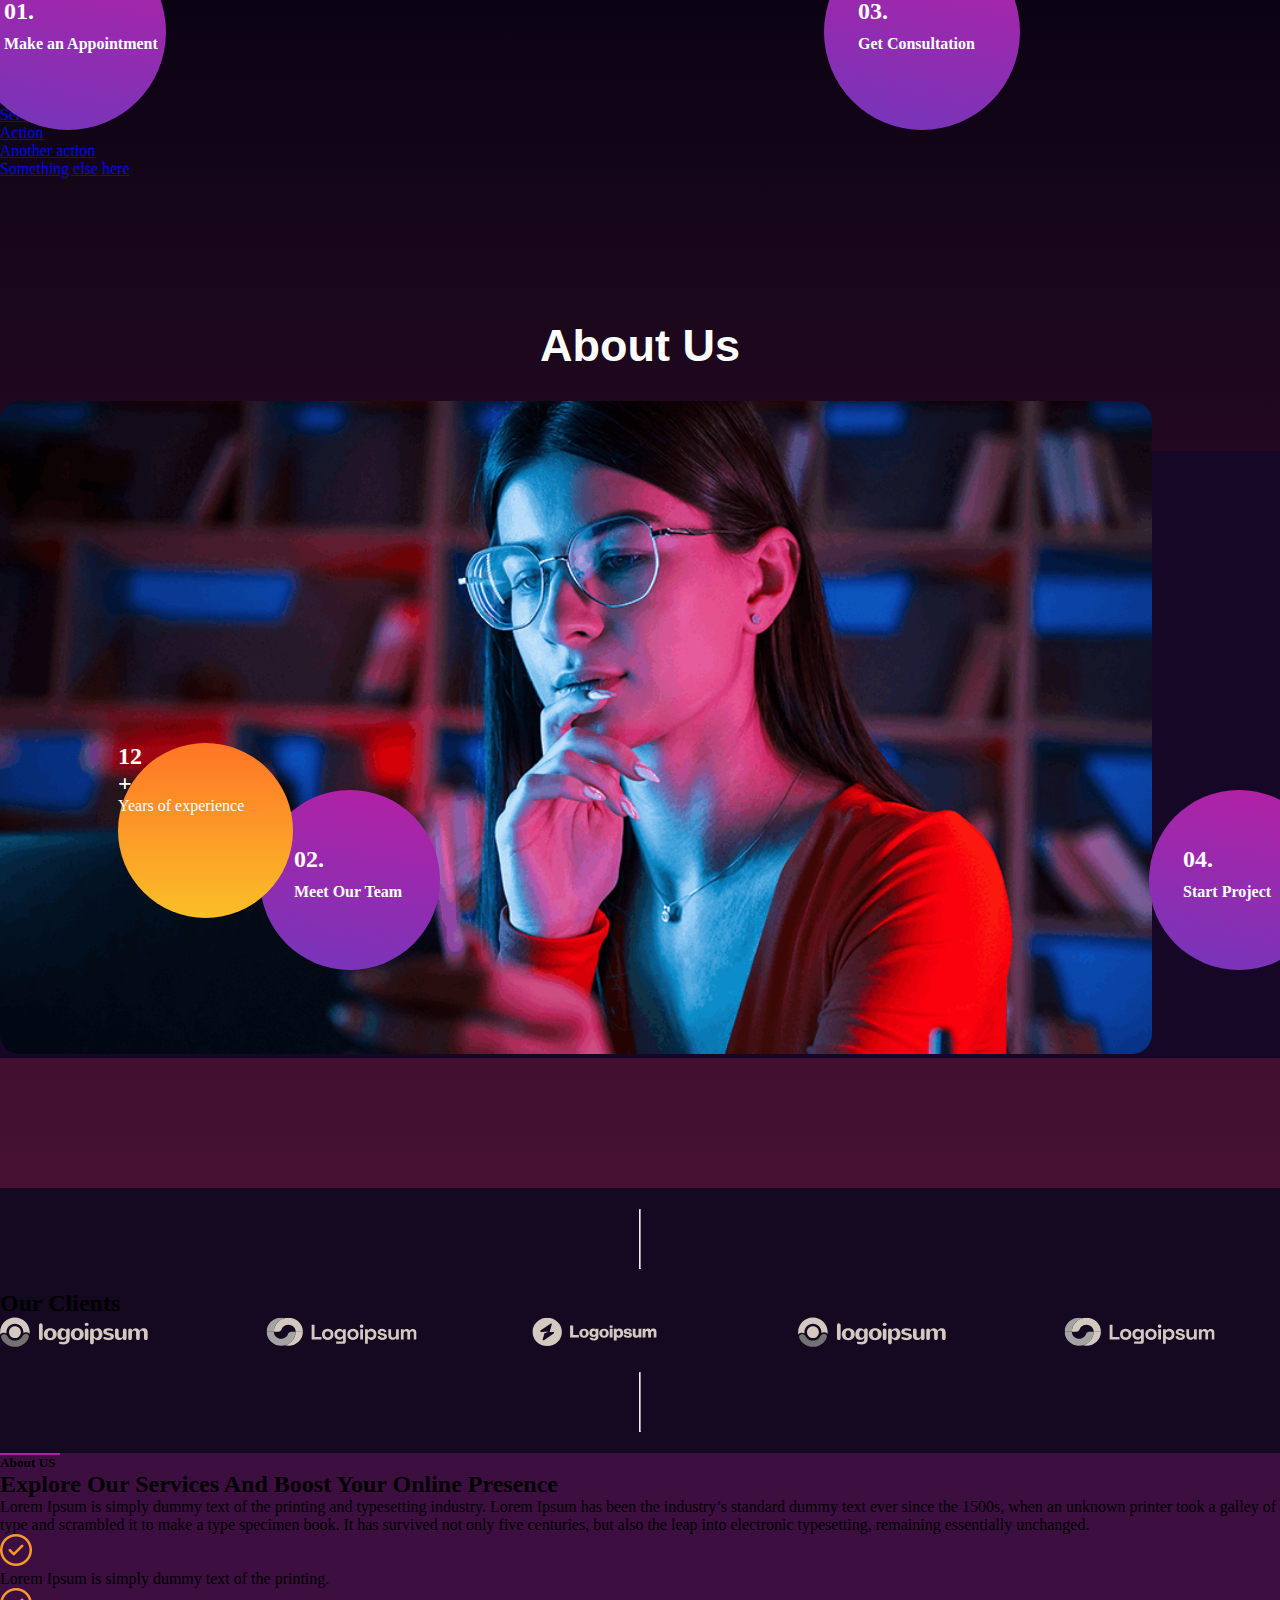
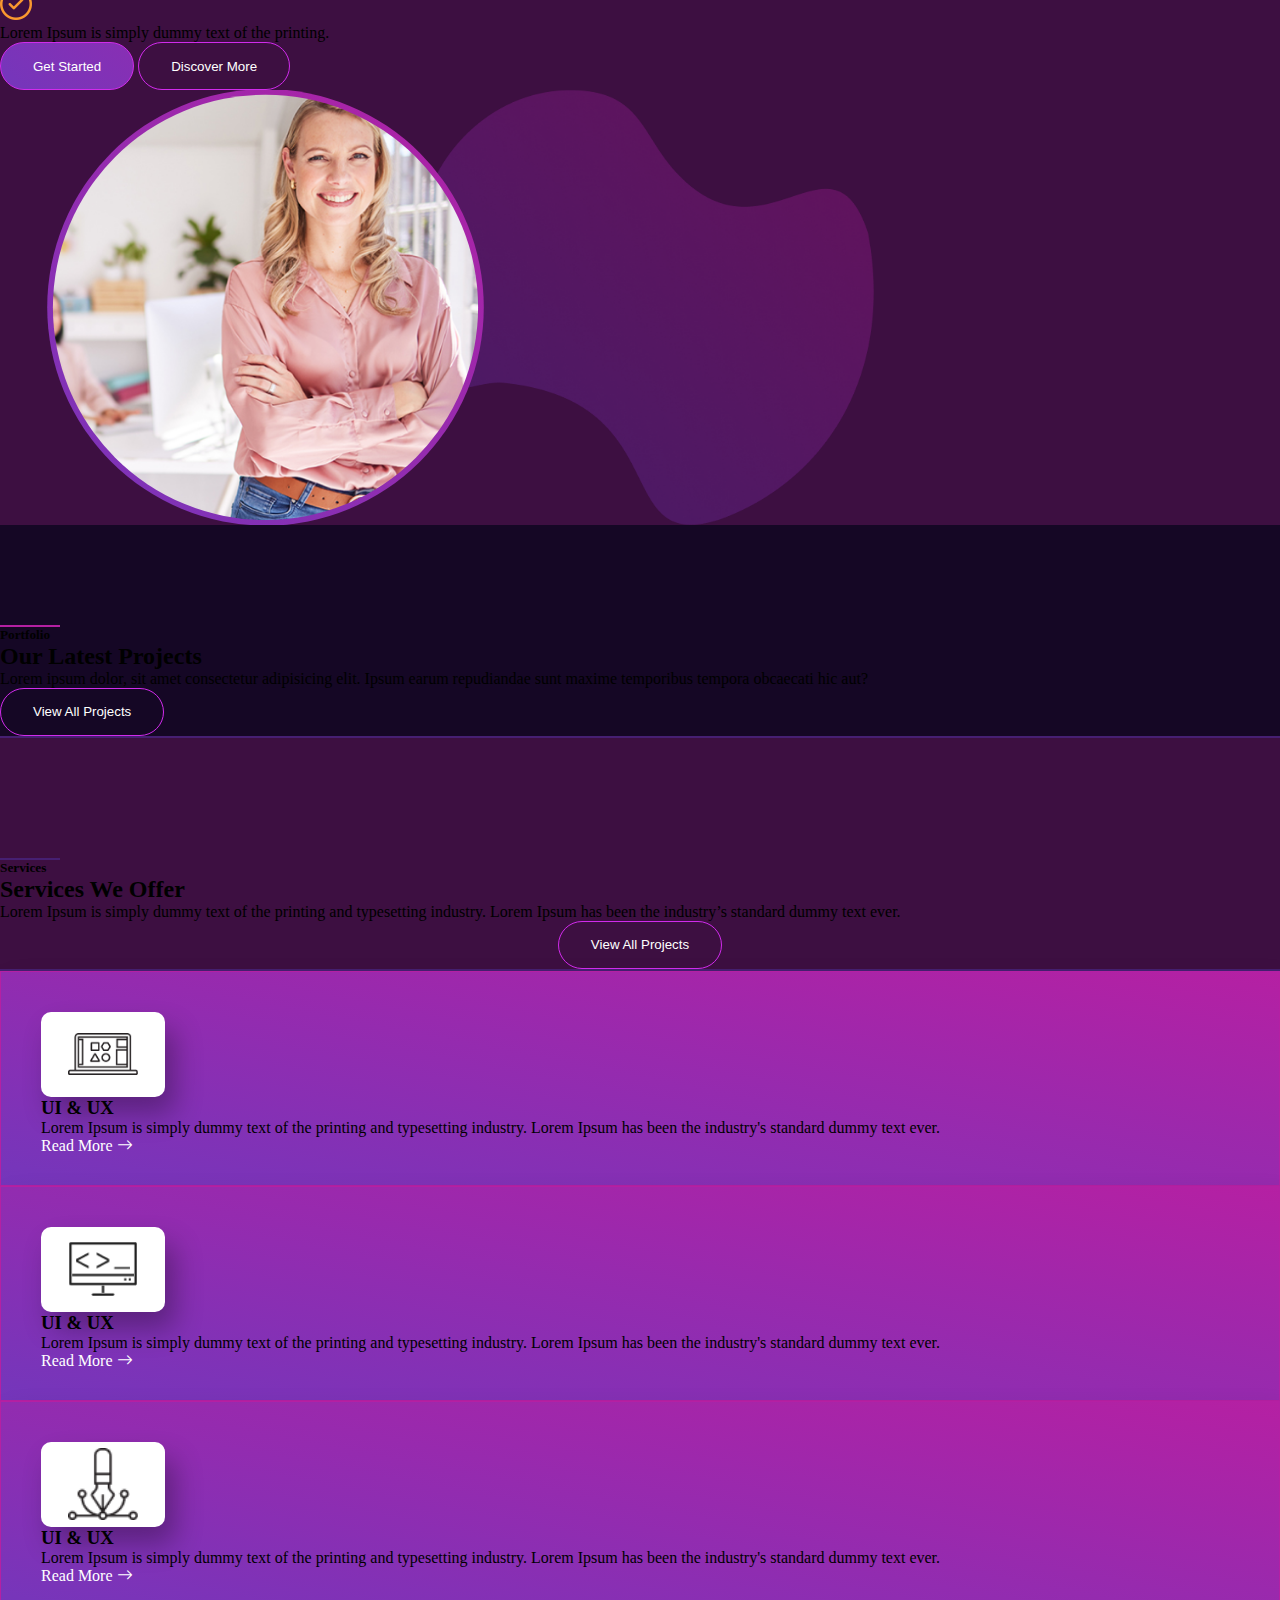
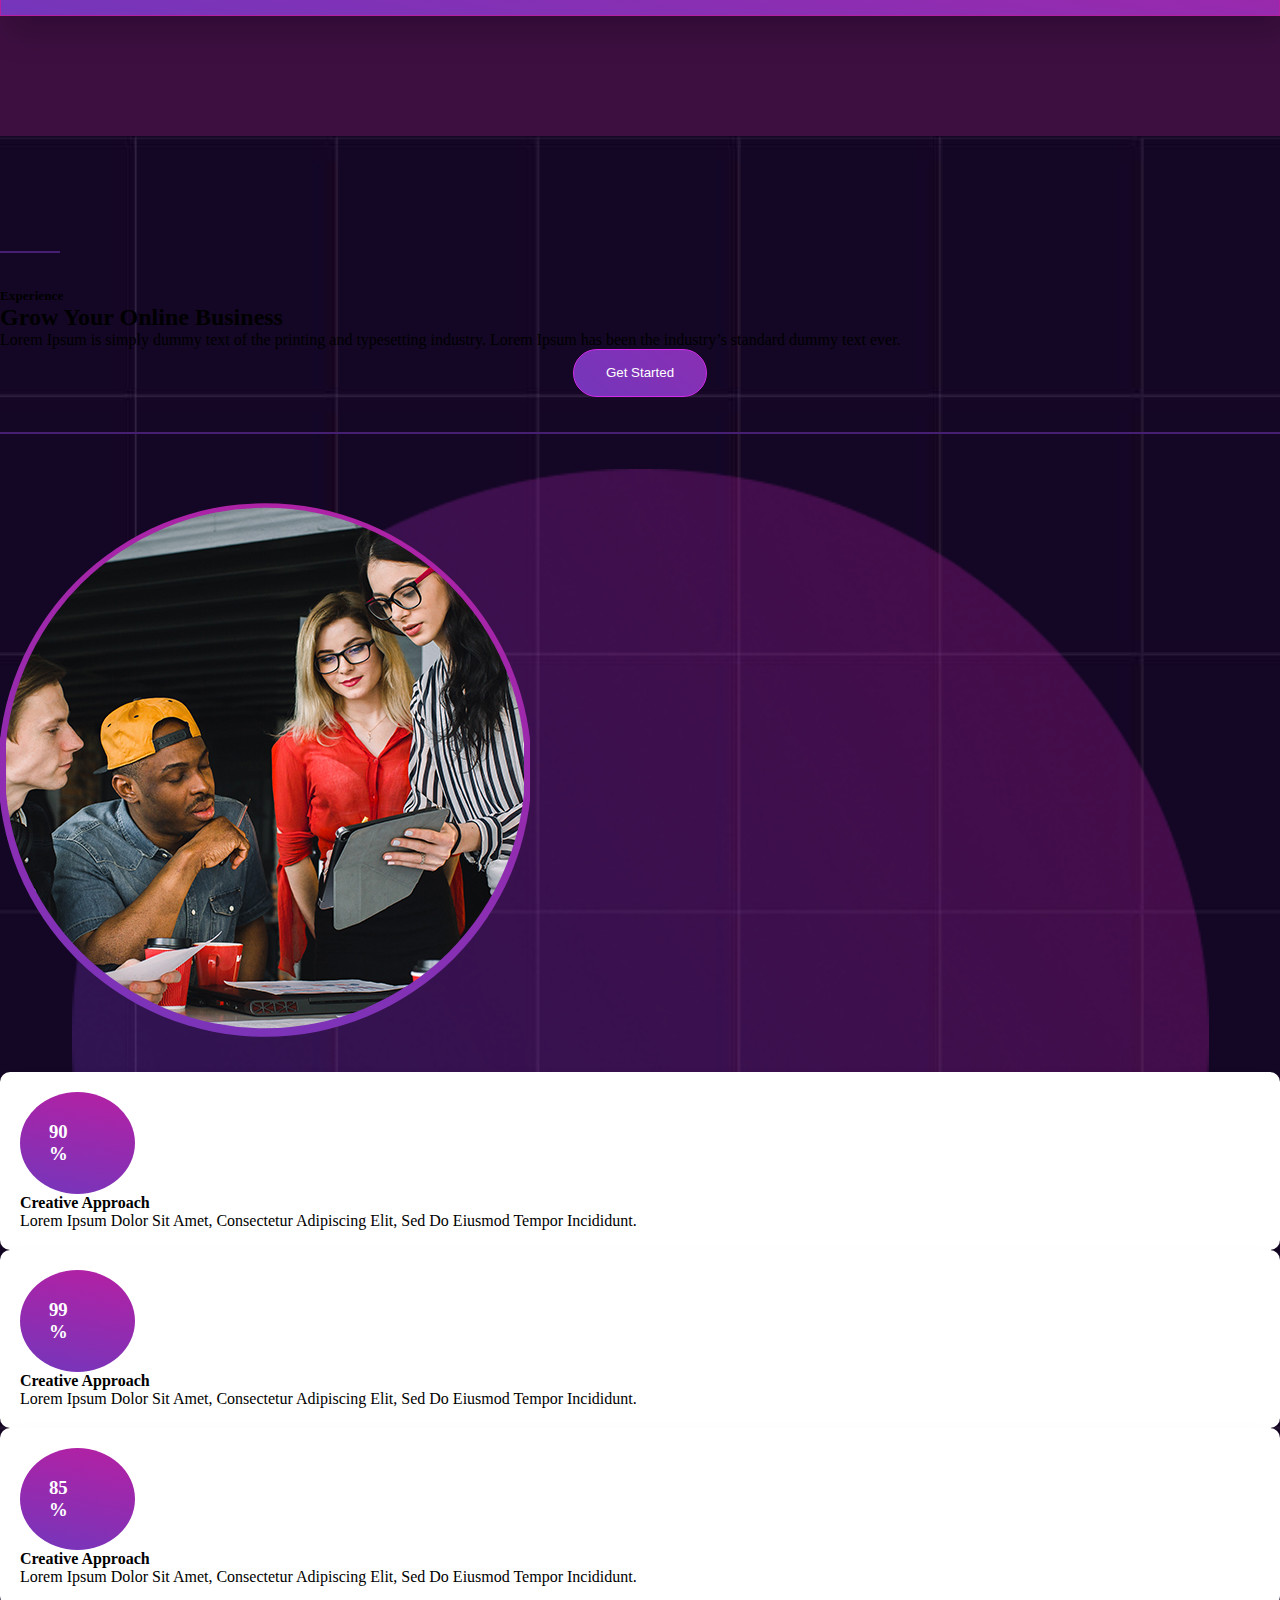
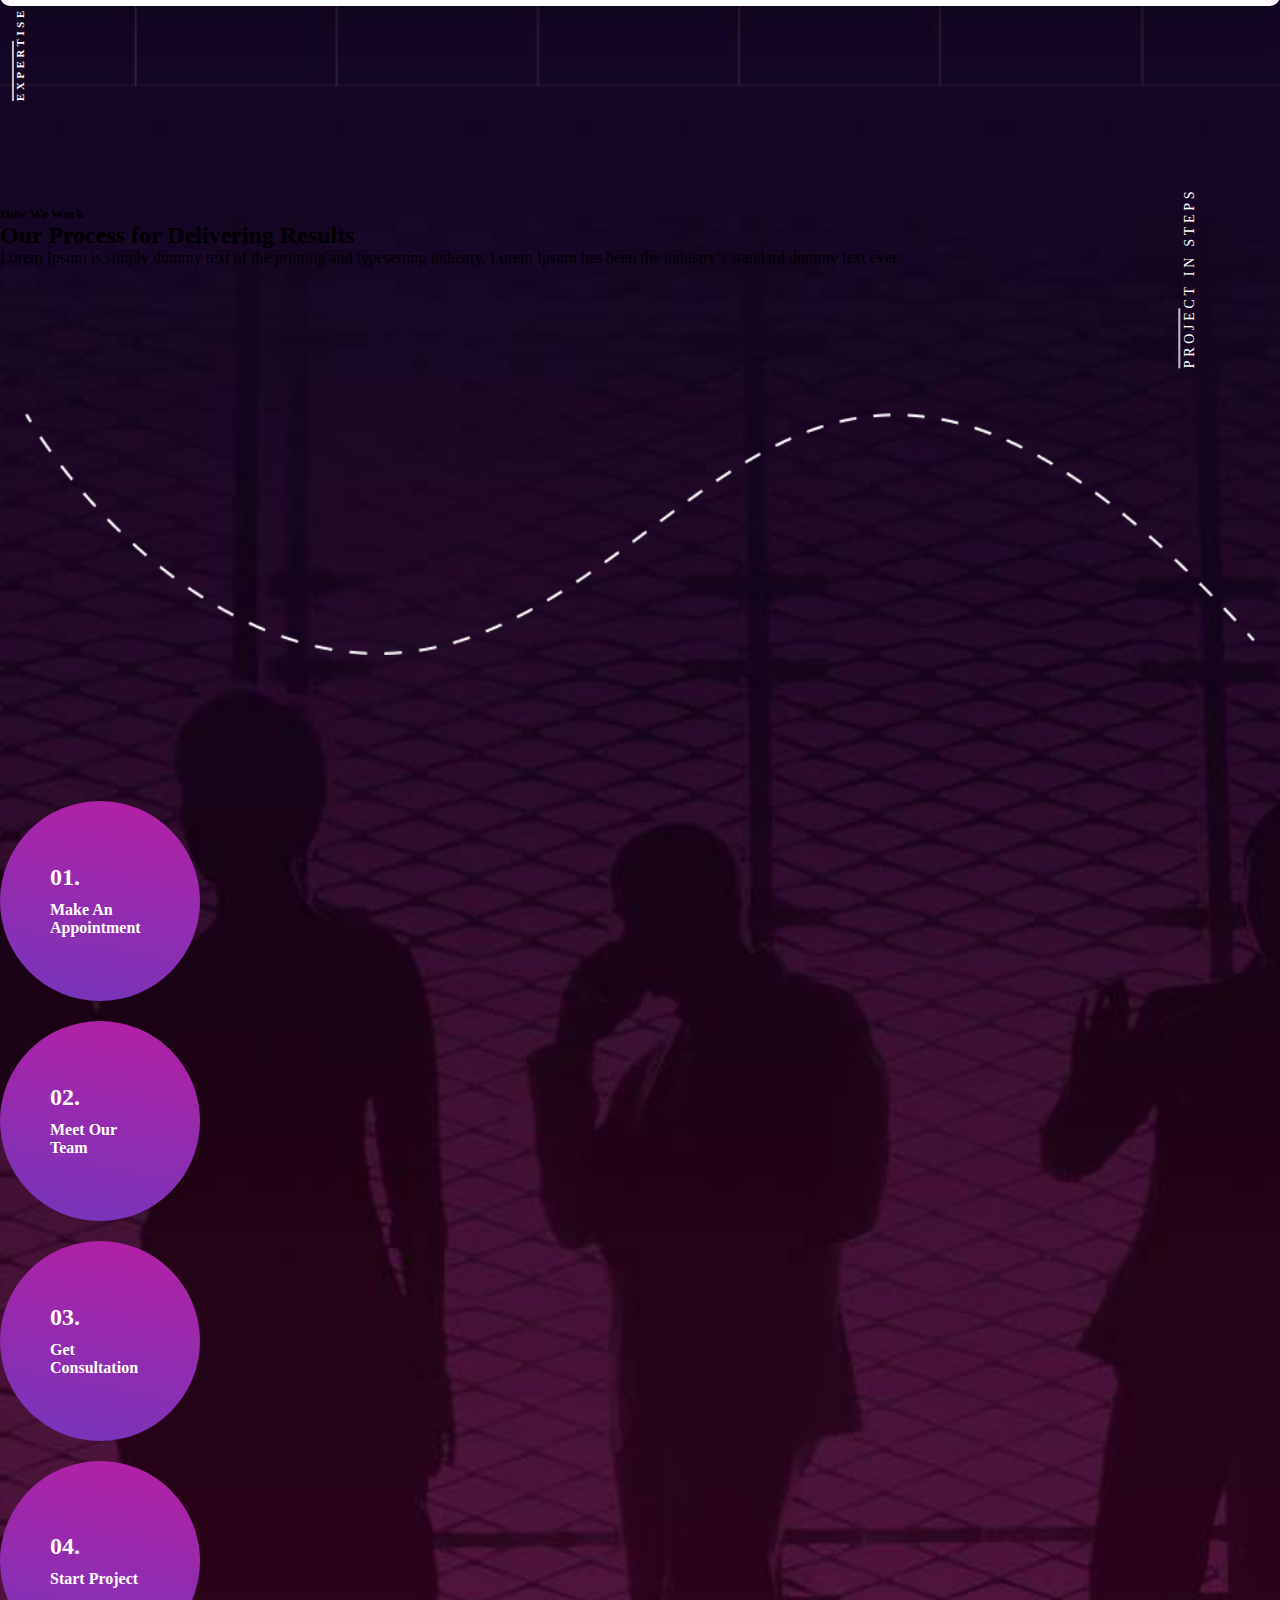
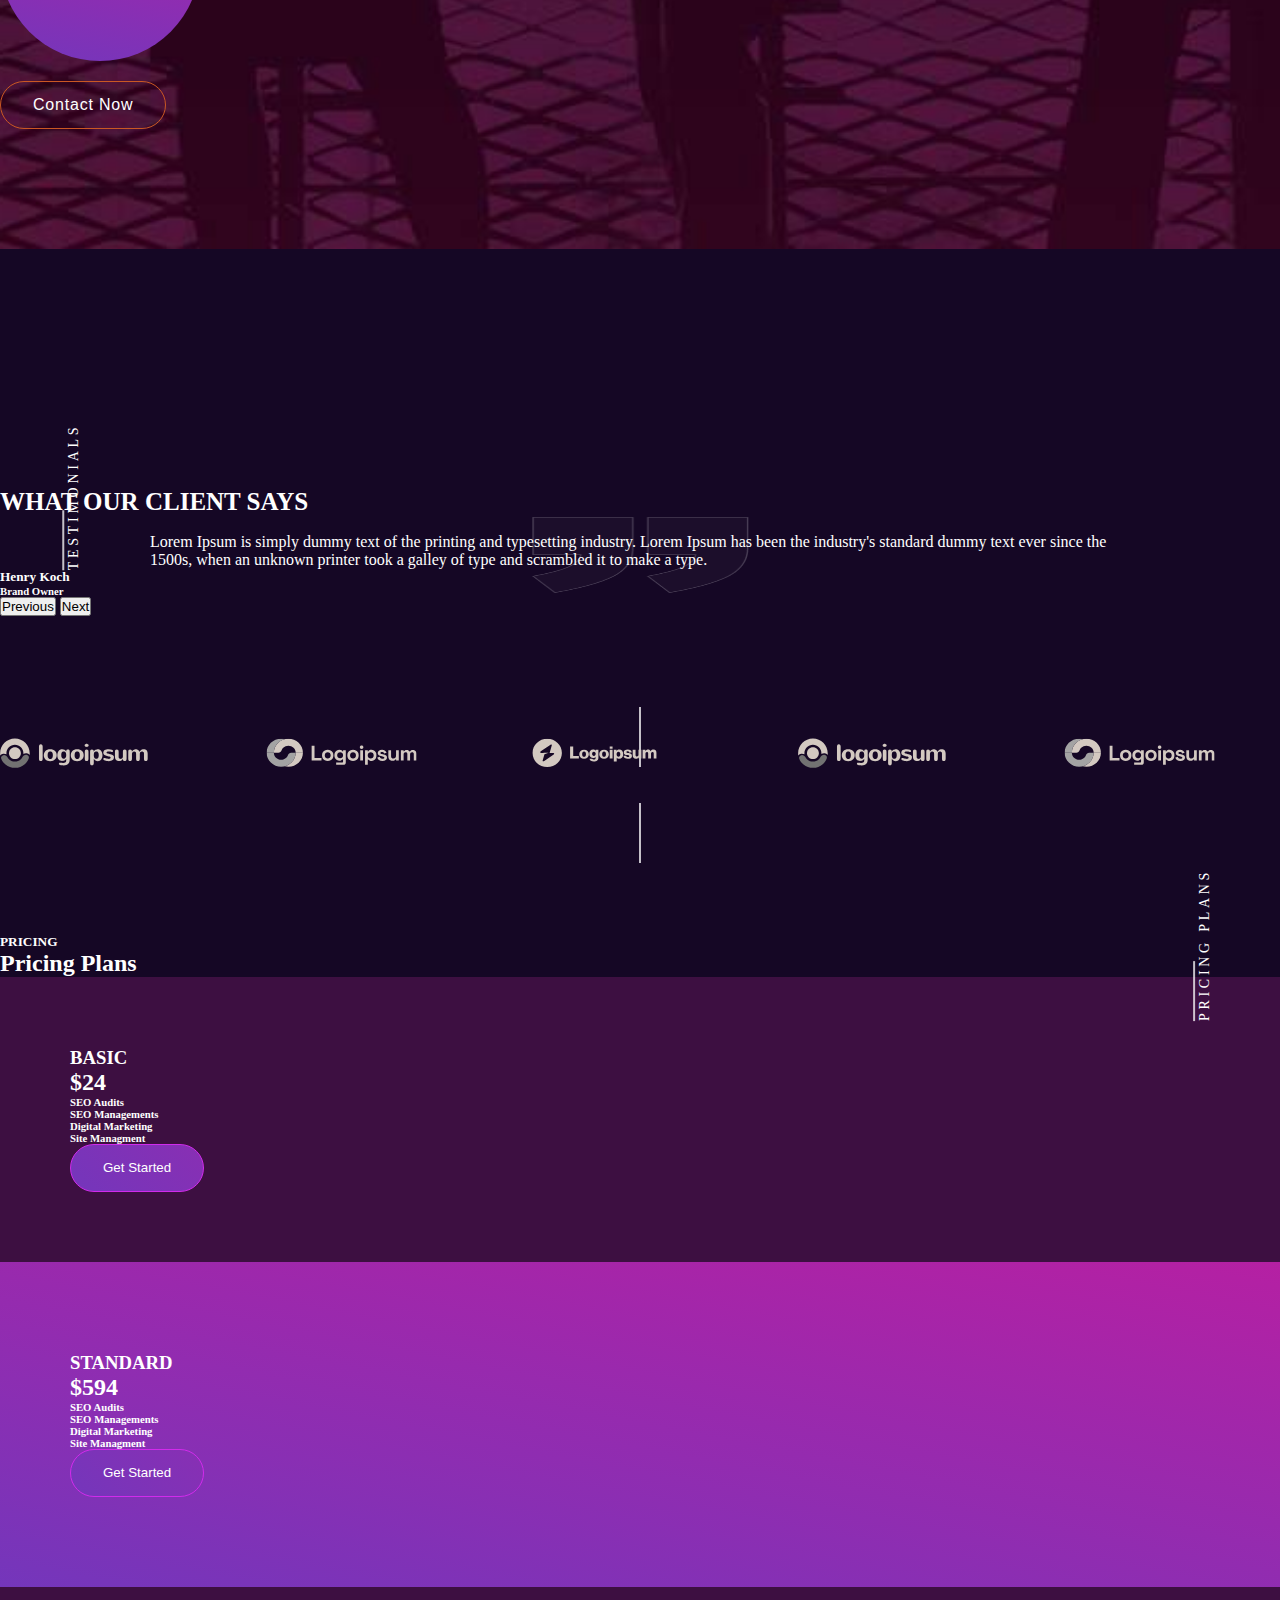
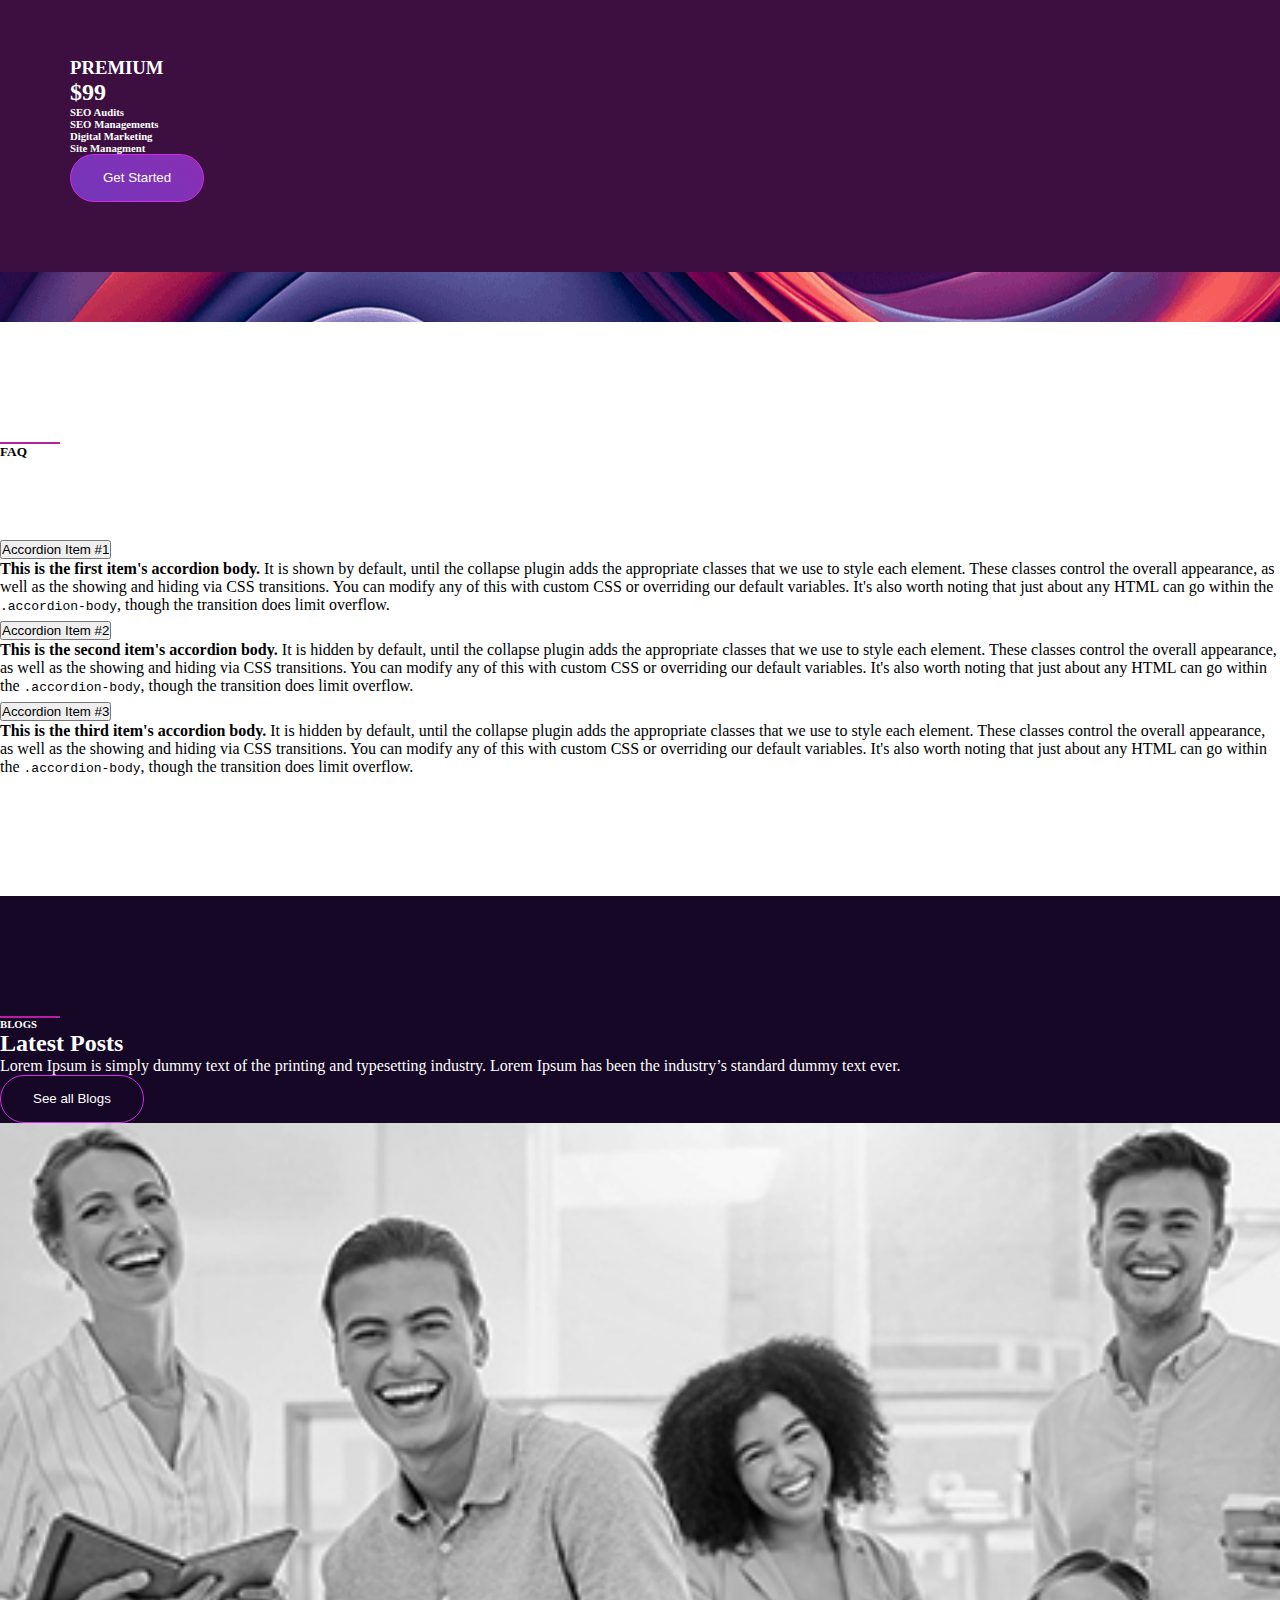
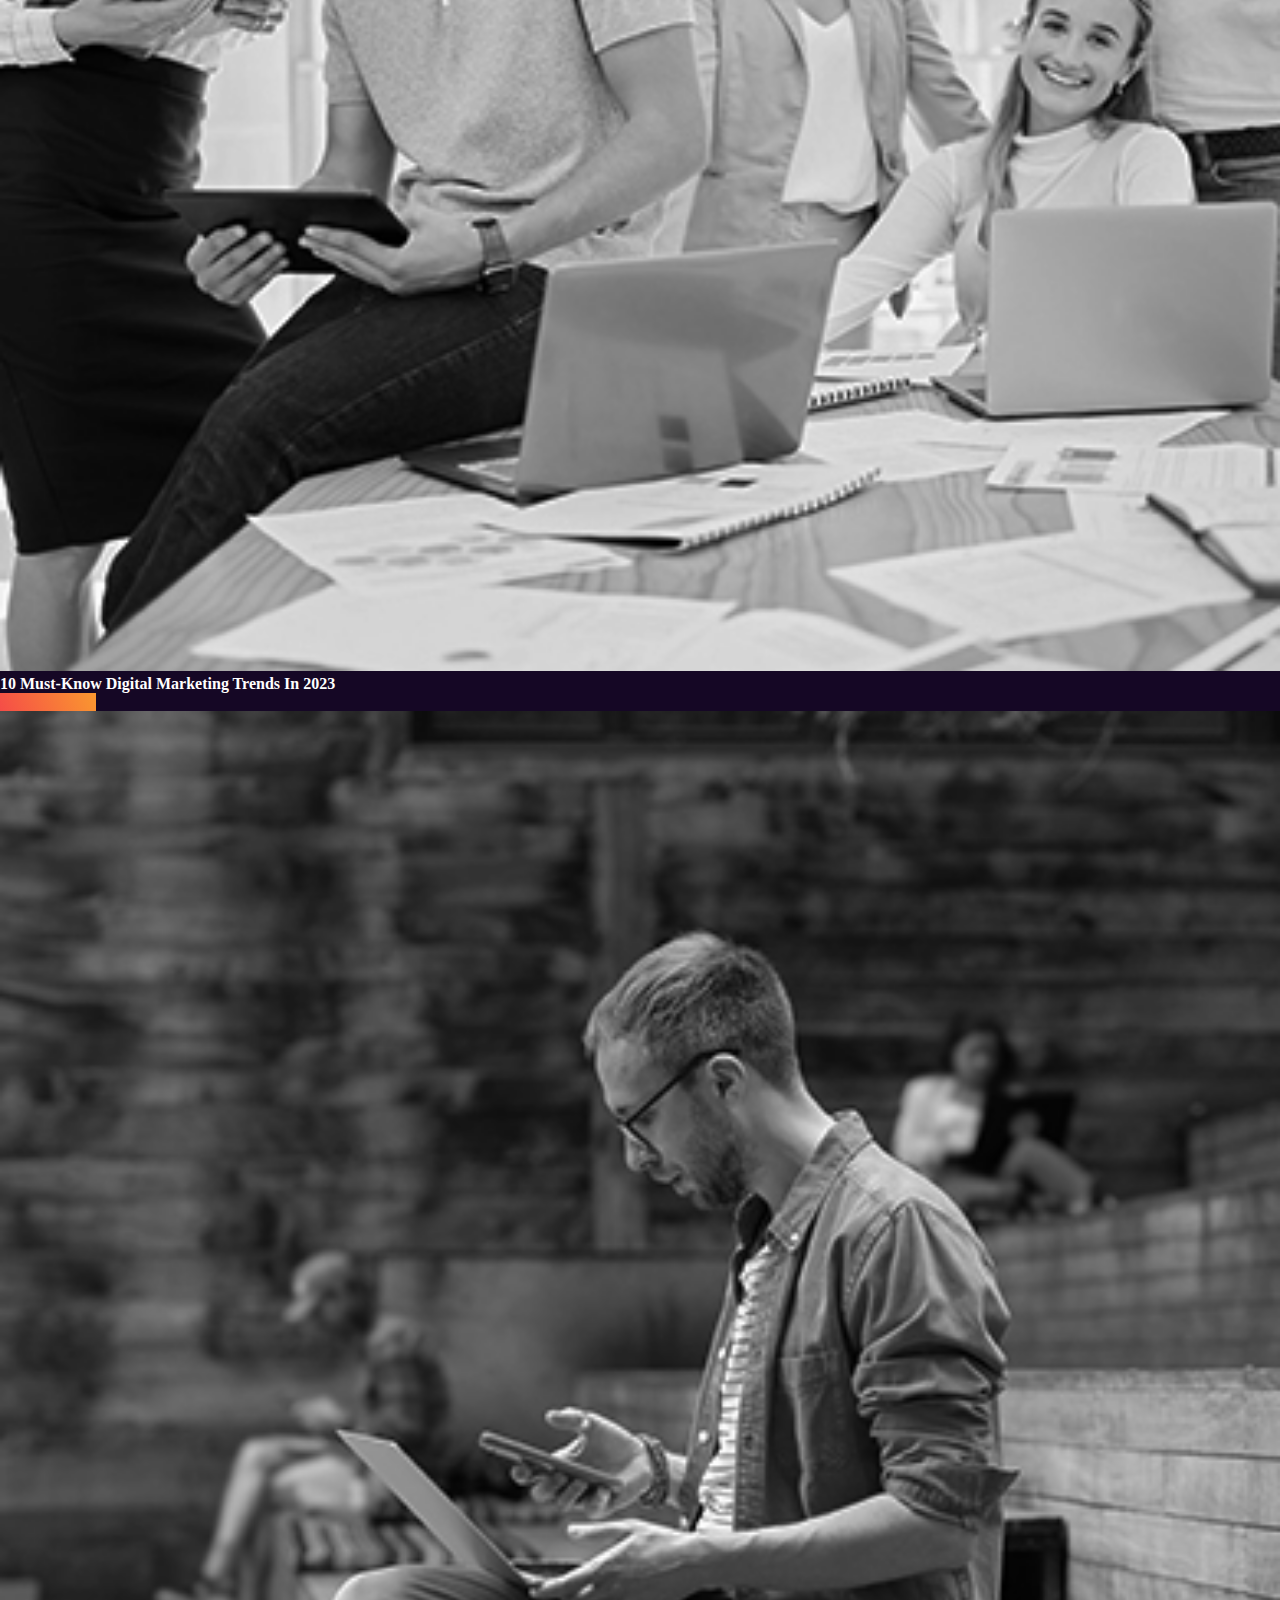
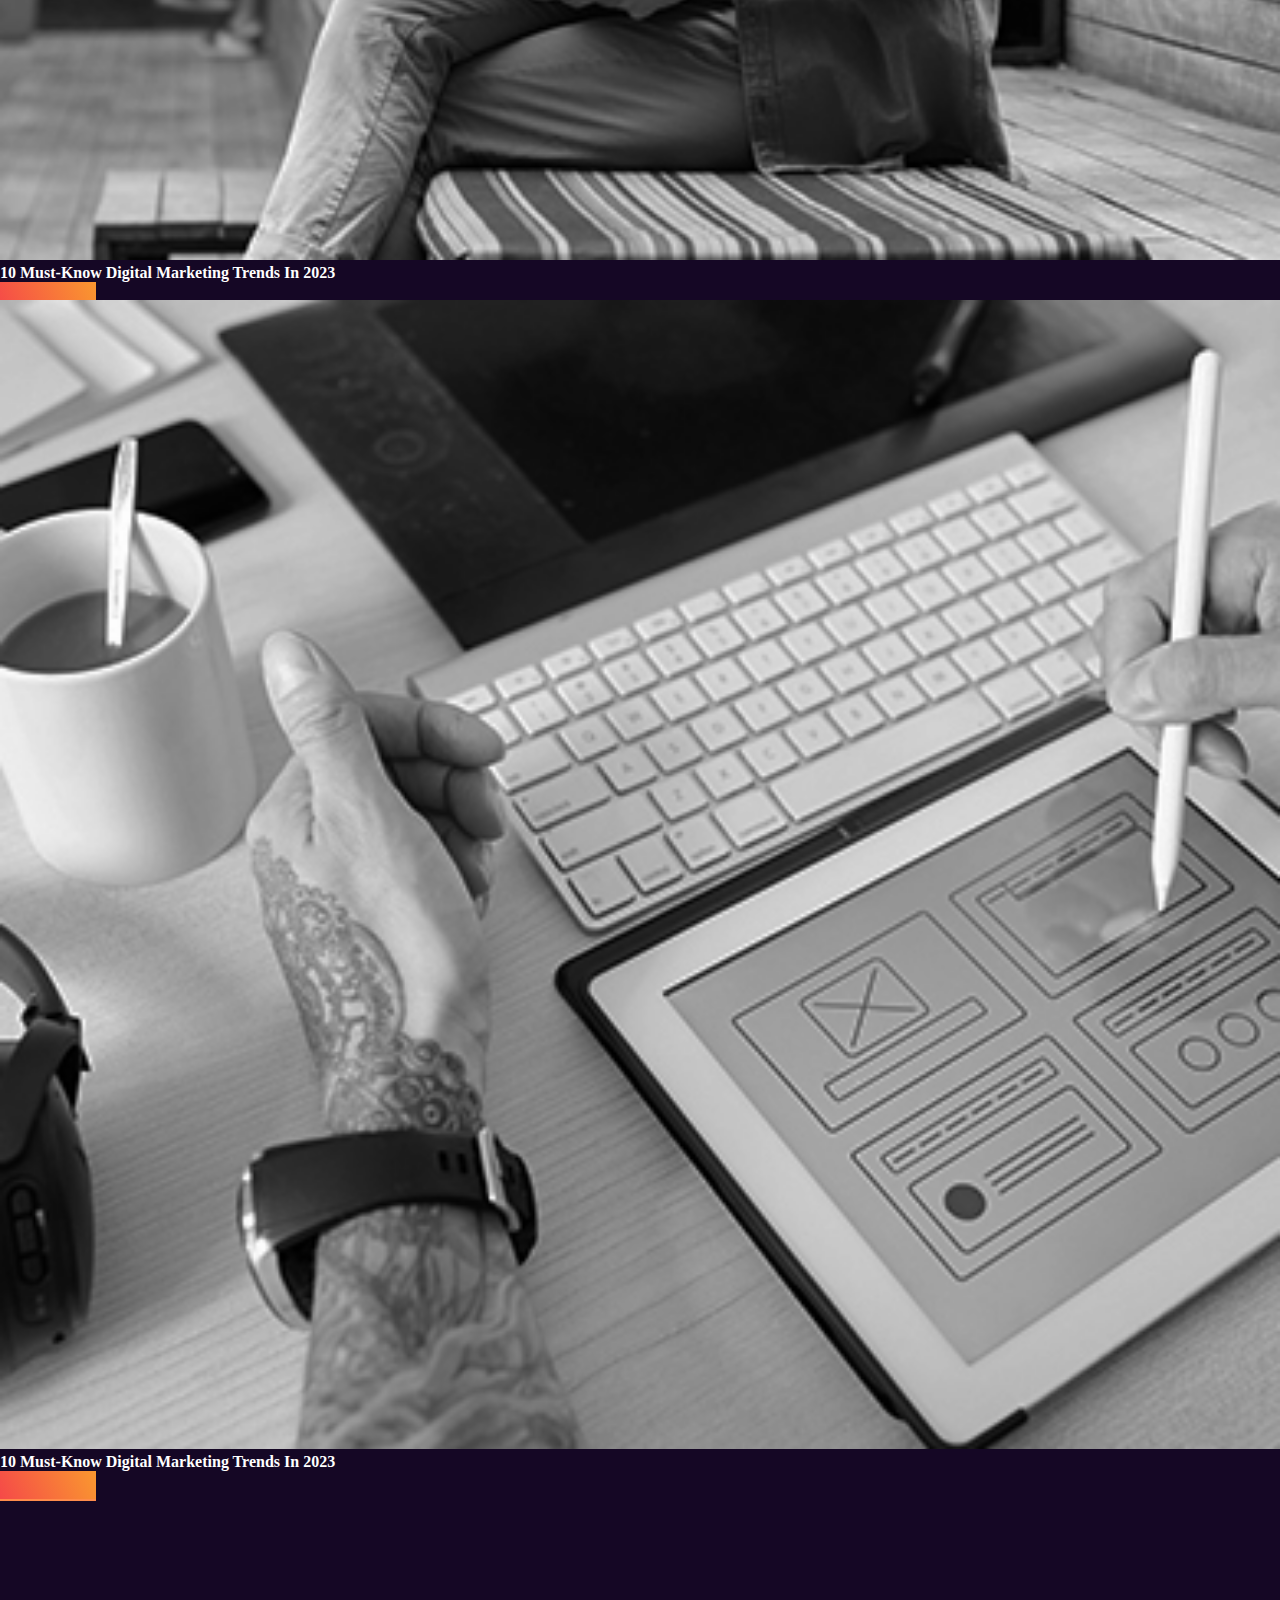
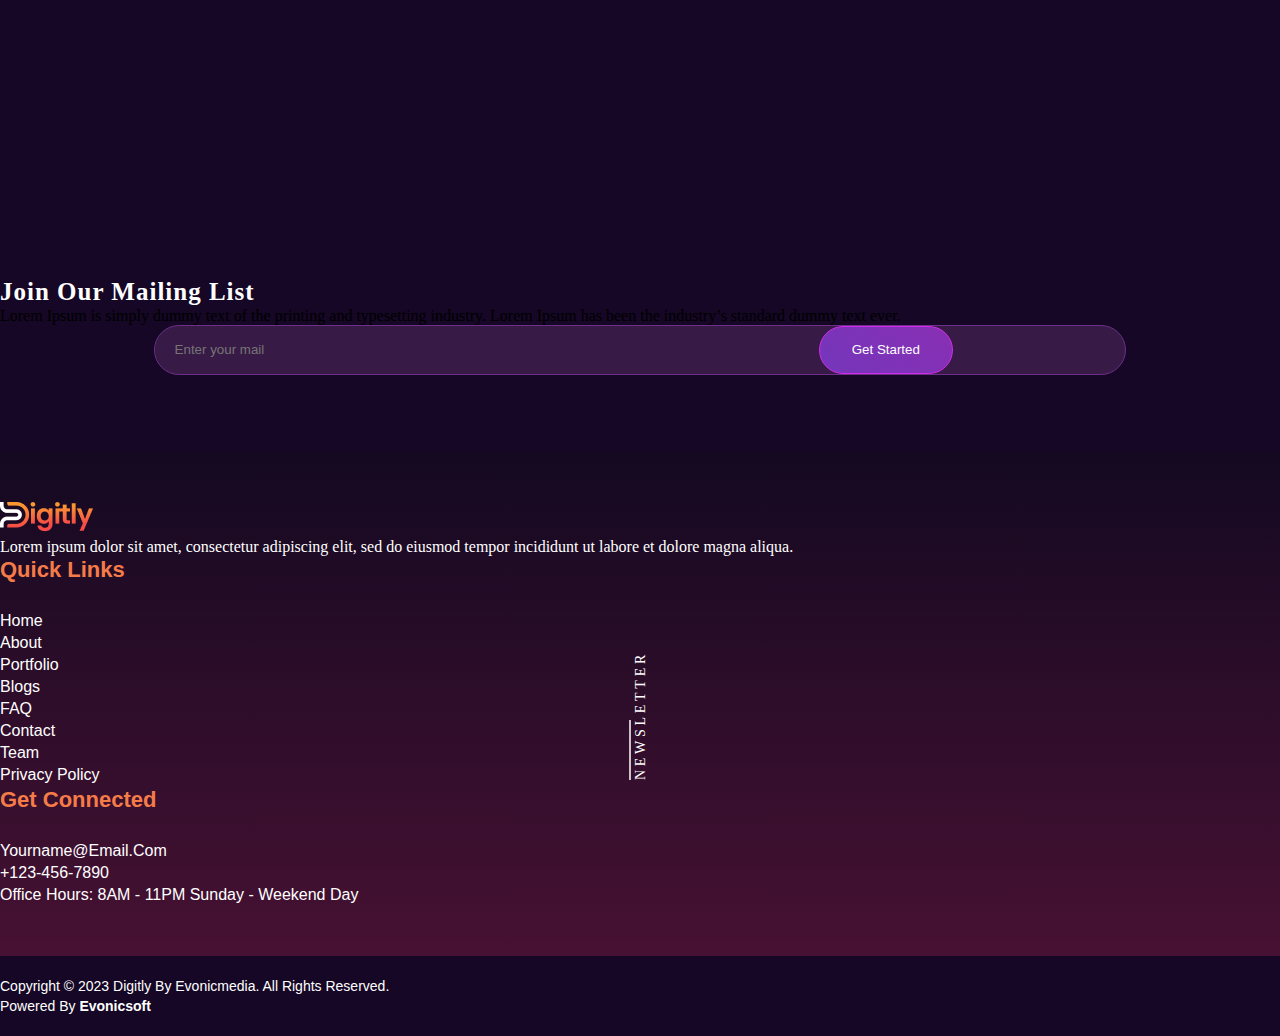
==== commit 255ddad0: "About Page Head Updated" ====
--- a/about.html
+++ b/about.html
@@ -14,10 +14,10 @@
 </head>
 
 <body>
-  <header>
+  <header class="header_about">
     <nav class="navbar navbar-expand-lg">
       <div class="container">
-        <a class="navbar-brand text-white" href="#">Logo</a>
+        <a class="navbar-brand text-white" href="index.html">Logo</a>
         <button class="navbar-toggler" type="button" data-bs-toggle="offcanvas" data-bs-target="#offcanvasNavbar"
           aria-controls="offcanvasNavbar" aria-label="Toggle navigation">
           <span class="navbar-toggler-icon"></span>
@@ -32,7 +32,7 @@
           <div class="offcanvas-body">
             <ul class="navbar-nav justify-content-center flex-grow-1 pe-3">
               <li class="nav-item mx-5">
-                <a class="nav-link active text-white" aria-current="page" href="#">Home</a>
+                <a class="nav-link active text-white" aria-current="page" href="index.html">Home</a>
               </li>
               <li class="nav-item mx-5">
                 <a class="nav-link text-white" href="about.html">About</a>
@@ -66,78 +66,18 @@
         </div>
       </div>
     </nav>
-
-    <section class="head">
-      <div class="container">
-        <div class="row">
-          <div class="col-md-12 d-flex justify-content-center align-items-center flex-column">
-            <h1 class="py-2">Digital Services</h1>
-            <h2 class="py-2">BUILDING YOUR EMPIRE DIGITALLY</h2>
-            <div class="button_wrap gap-4 py-2 d-flex">
-              <button class="button1">
-                <span class="button-content"><a href="">Get Started</a></span>
-              </button>
-              <button class="button2">
-                <span class="button-content"><a href="">Discover More</a></span>
-              </button>
-            </div>
-          </div>
-        </div>
-      </div>
-    </section>
+    <div class="container">
+        <h2>About Us</h2>
+    </div>
+    <div class="about_img">
+        <div class="container d-flex justify-content-center">
+            <img src="Images/ab-img.png" alt="">
+        </div>
+    </div>
   </header>
 
   <main>
-    <section class="solutions">
-      <div class="container">
-        <div class="row">
-          <div class="col-md-4 col-lg-3 top">
-            <div class="box">
-              <img src="Images/box_1.png" alt="" />
-              <h2>CUSTOMIZED SOLUTIONS</h2>
-              <p>
-                Lorem Ipsum is simply dummy text of the printing and
-                typesetting industry. Lorem Ipsum has been the industry’s
-                standard dummy text ever.
-              </p>
-            </div>
-          </div>
-          <div class="col-md-4 col-lg-3 top">
-            <div class="box">
-              <img src="Images/box_2.png" alt="" />
-              <h2>ROI-DRIVEN APPROACH</h2>
-              <p>
-                Lorem Ipsum is simply dummy text of the printing and
-                typesetting industry. Lorem Ipsum has been the industry’s
-                standard dummy text ever.
-              </p>
-            </div>
-          </div>
-          <div class="col-md-4 col-lg-3 top">
-            <div class="box">
-              <img src="Images/box_3.png" alt="" />
-              <h2>CREATIVE SOLUTION</h2>
-              <p>
-                Lorem Ipsum is simply dummy text of the printing and
-                typesetting industry. Lorem Ipsum has been the industry’s
-                standard dummy text ever.
-              </p>
-            </div>
-          </div>
-          <div class="col-md-4 col-lg-3 top">
-            <div class="box">
-              <img src="Images/box_4.png" alt="" />
-              <h2>EXPERT TEAM</h2>
-              <p>
-                Lorem Ipsum is simply dummy text of the printing and
-                typesetting industry. Lorem Ipsum has been the industry’s
-                standard dummy text ever.
-              </p>
-            </div>
-          </div>
-        </div>
-      </div>
-    </section>
+  
 
     <section class="clients">
       <div class="container">
--- a/CSS/style.css
+++ b/CSS/style.css
@@ -956,4 +956,30 @@
   font-weight: 500;
   line-height: 20px;
   font-family: "Raleway", sans-serif;
+}
+
+.header_about{
+  padding-bottom: 130px;
+  background: linear-gradient(0deg, #471133 0%, #0b0314 100%);
+}
+
+.header_about h2{
+  color: #ffffff;
+    text-align: center;
+    margin-top: 142px;
+    margin-bottom: 80px;
+    font-size: 45px;
+    font-weight: 800;
+    line-height: 51px;
+    font-family: "Raleway", sans-serif;
+}
+
+.about_img{
+  background: #150725;
+}
+
+.about_img img{
+  border-radius: 20px;
+  width: 90%;
+  margin-top: -50px;
 }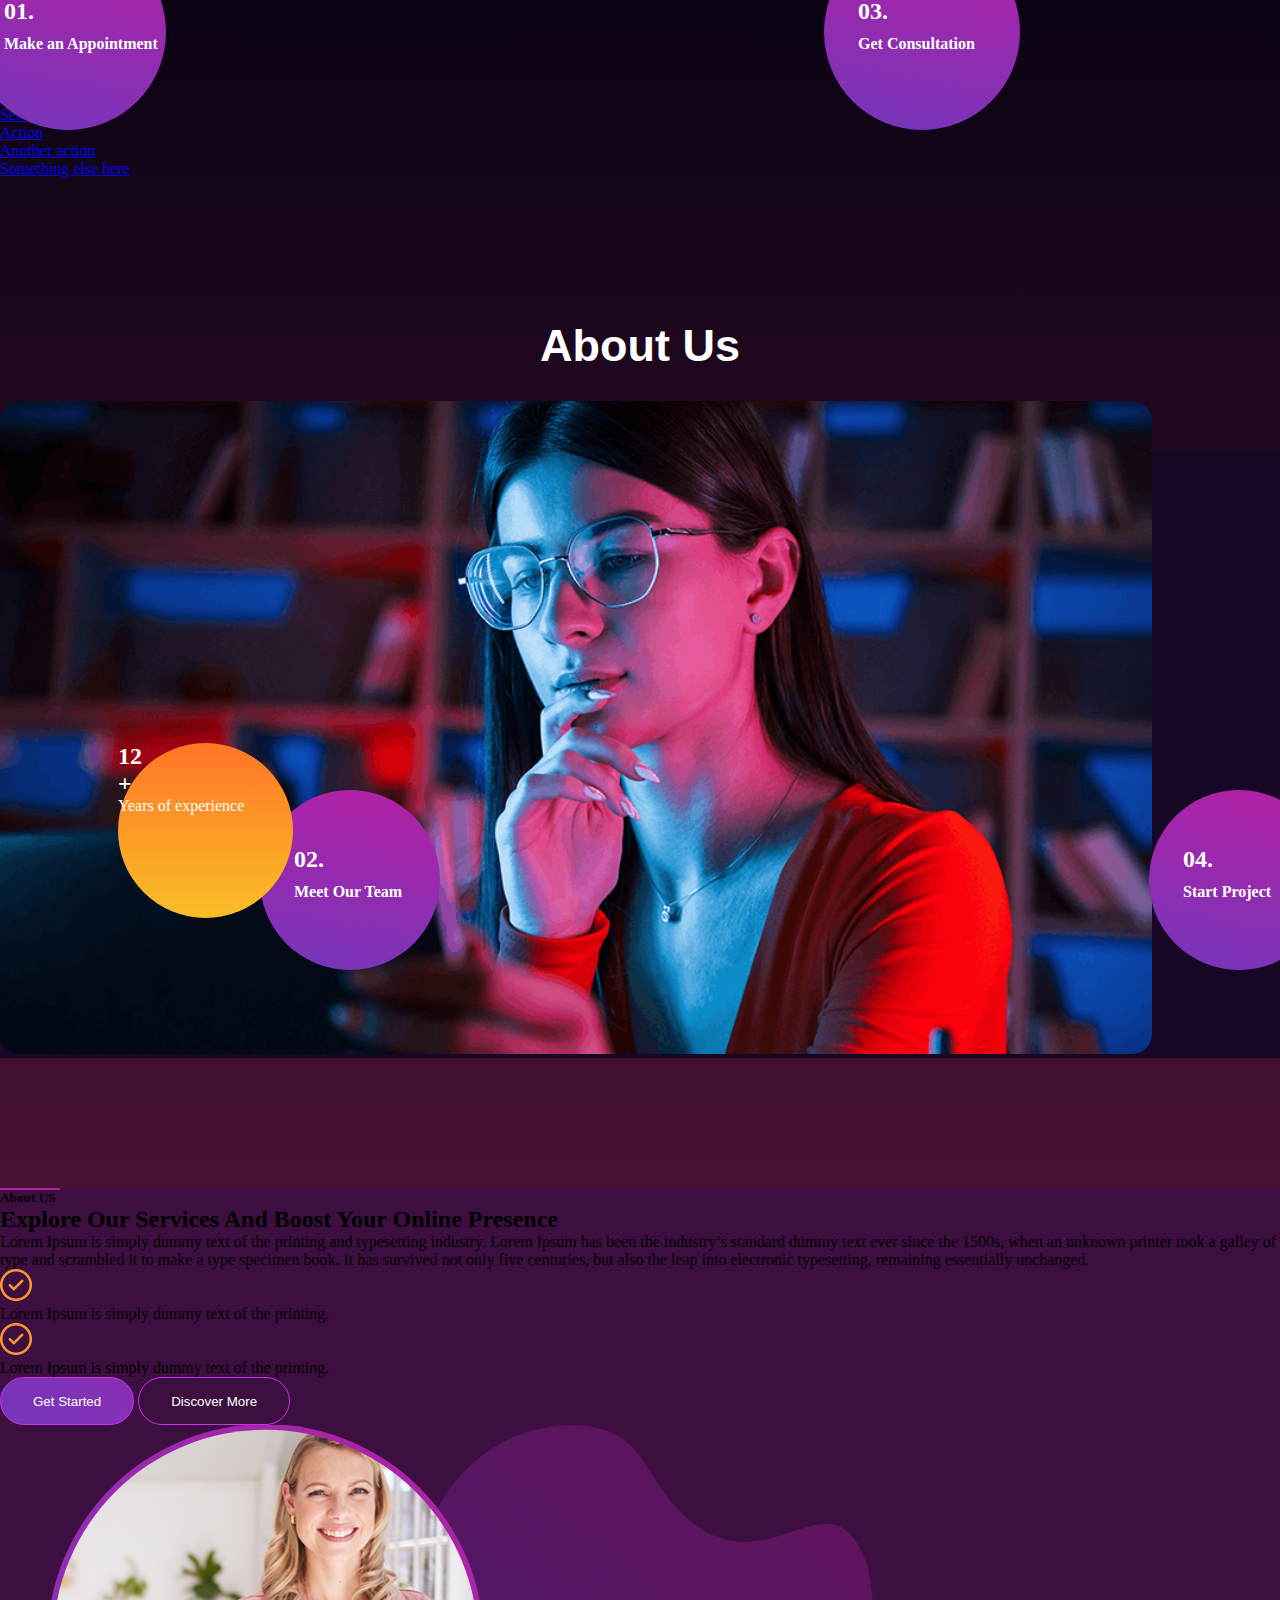
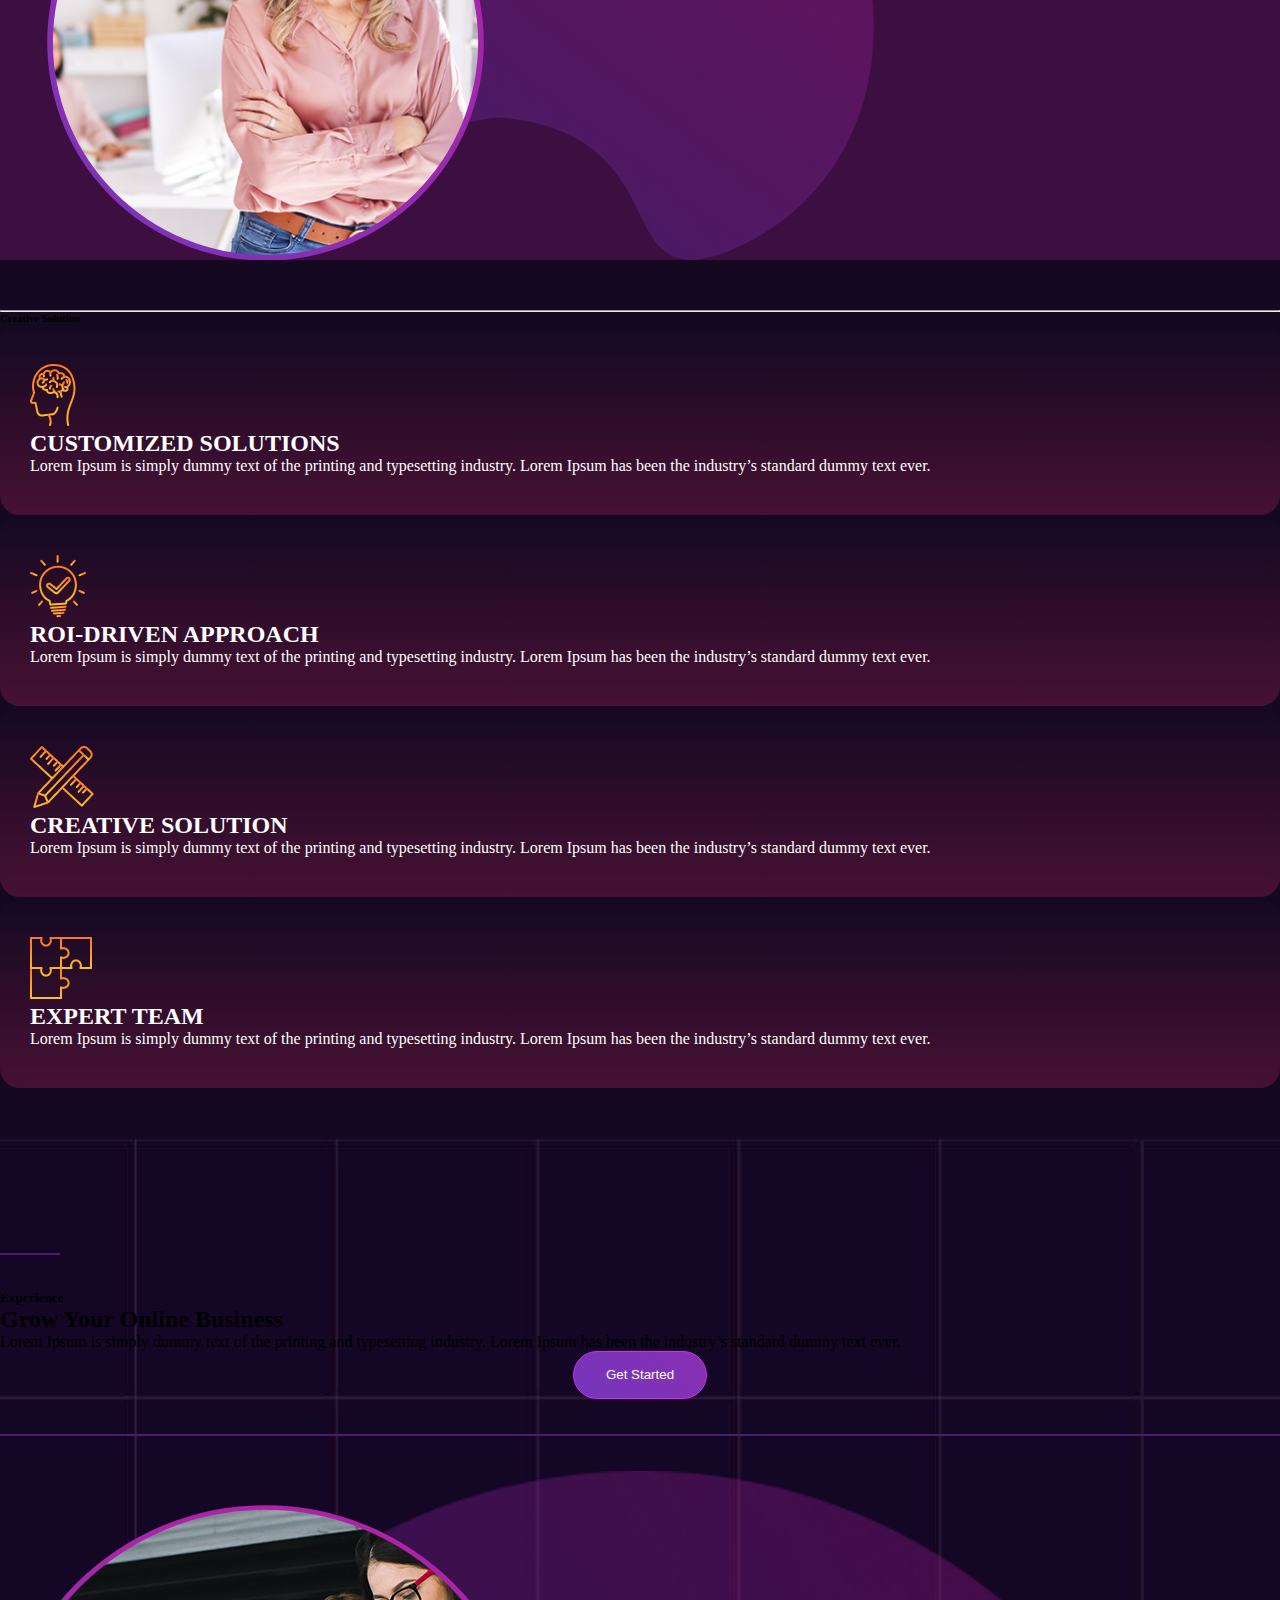
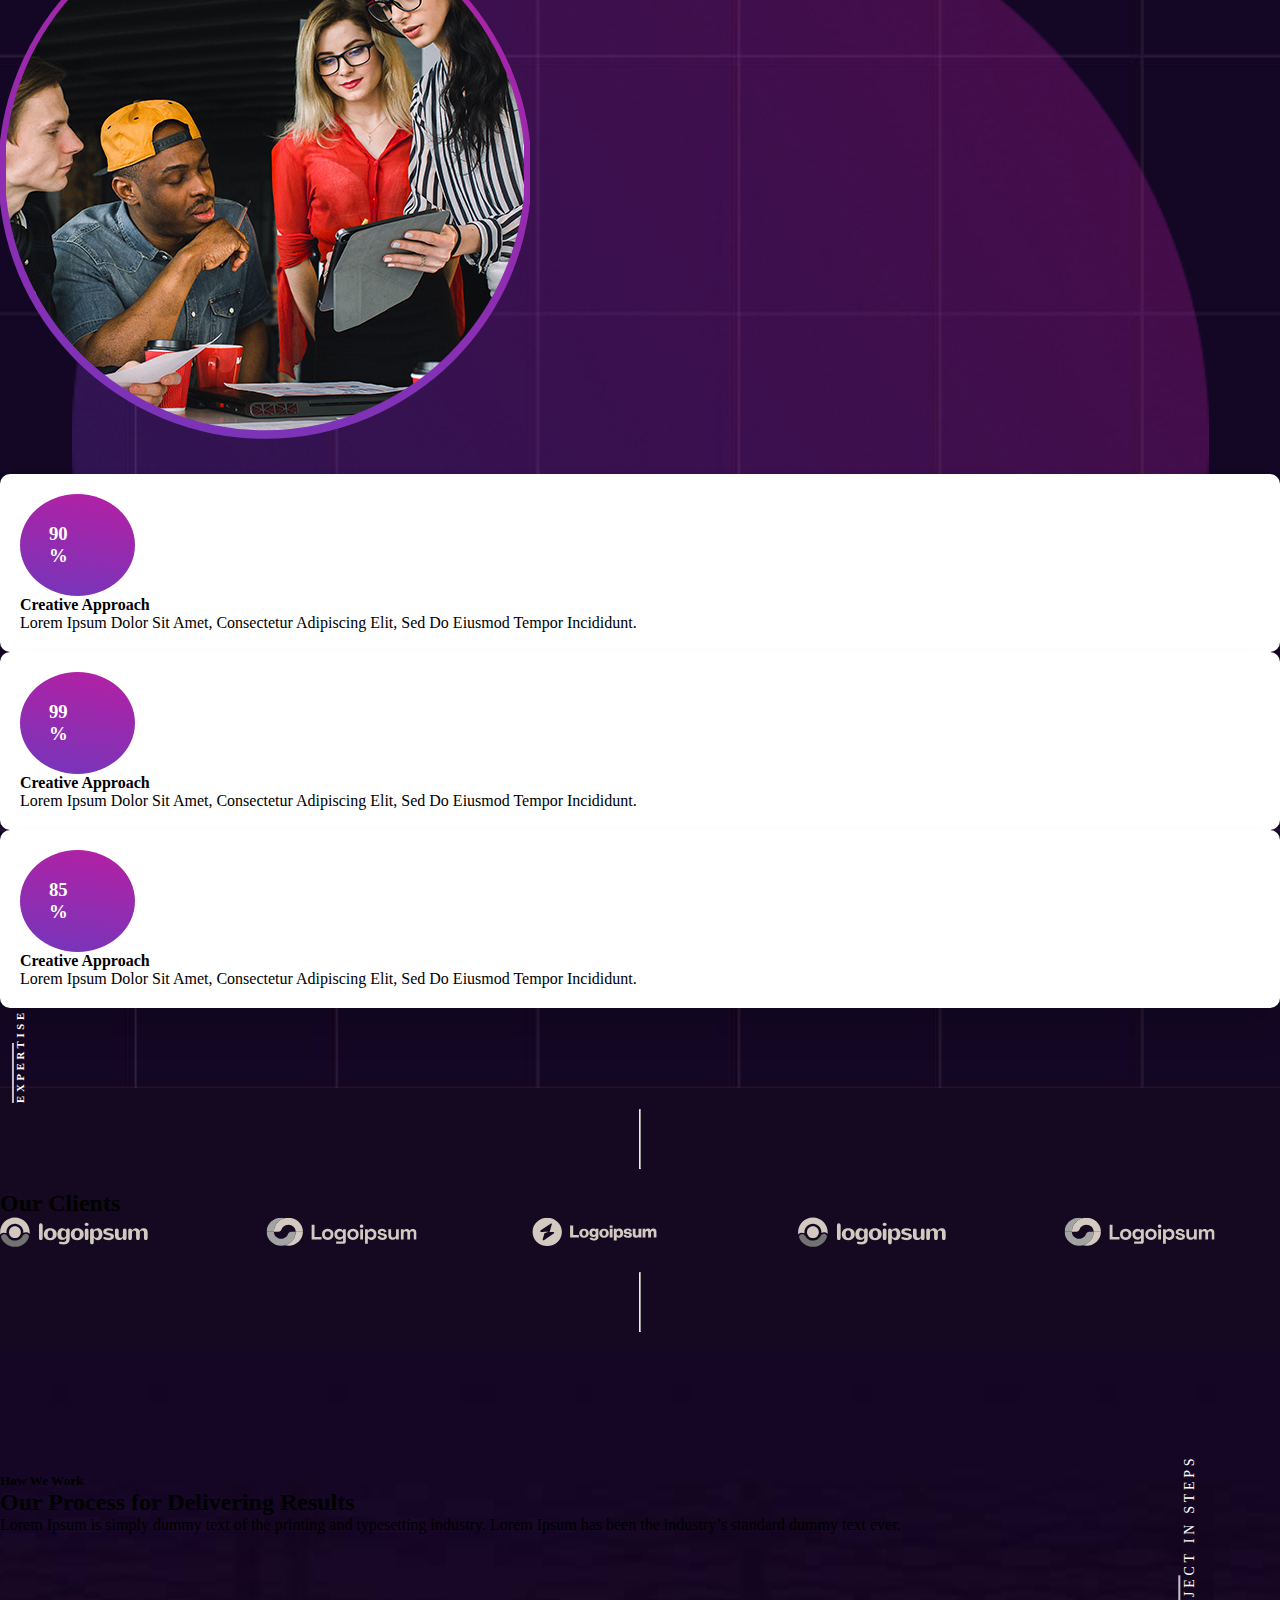
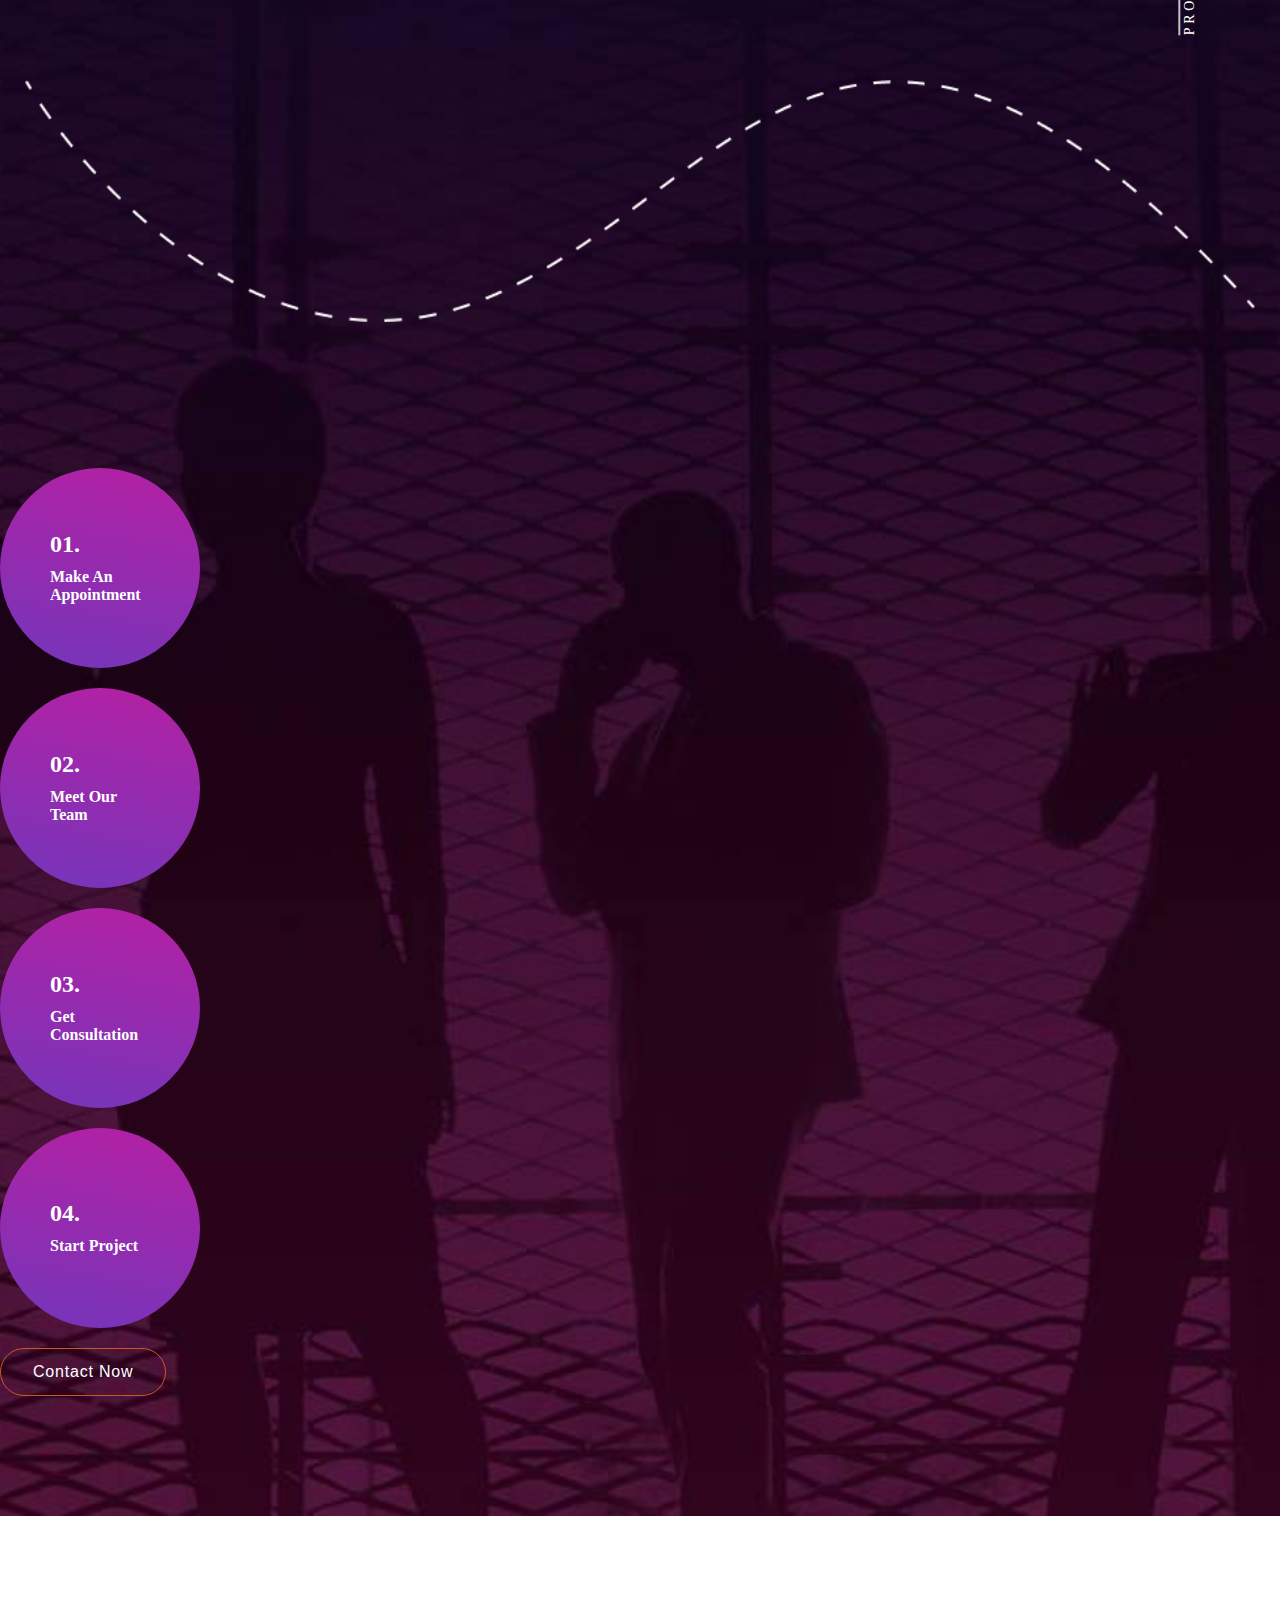
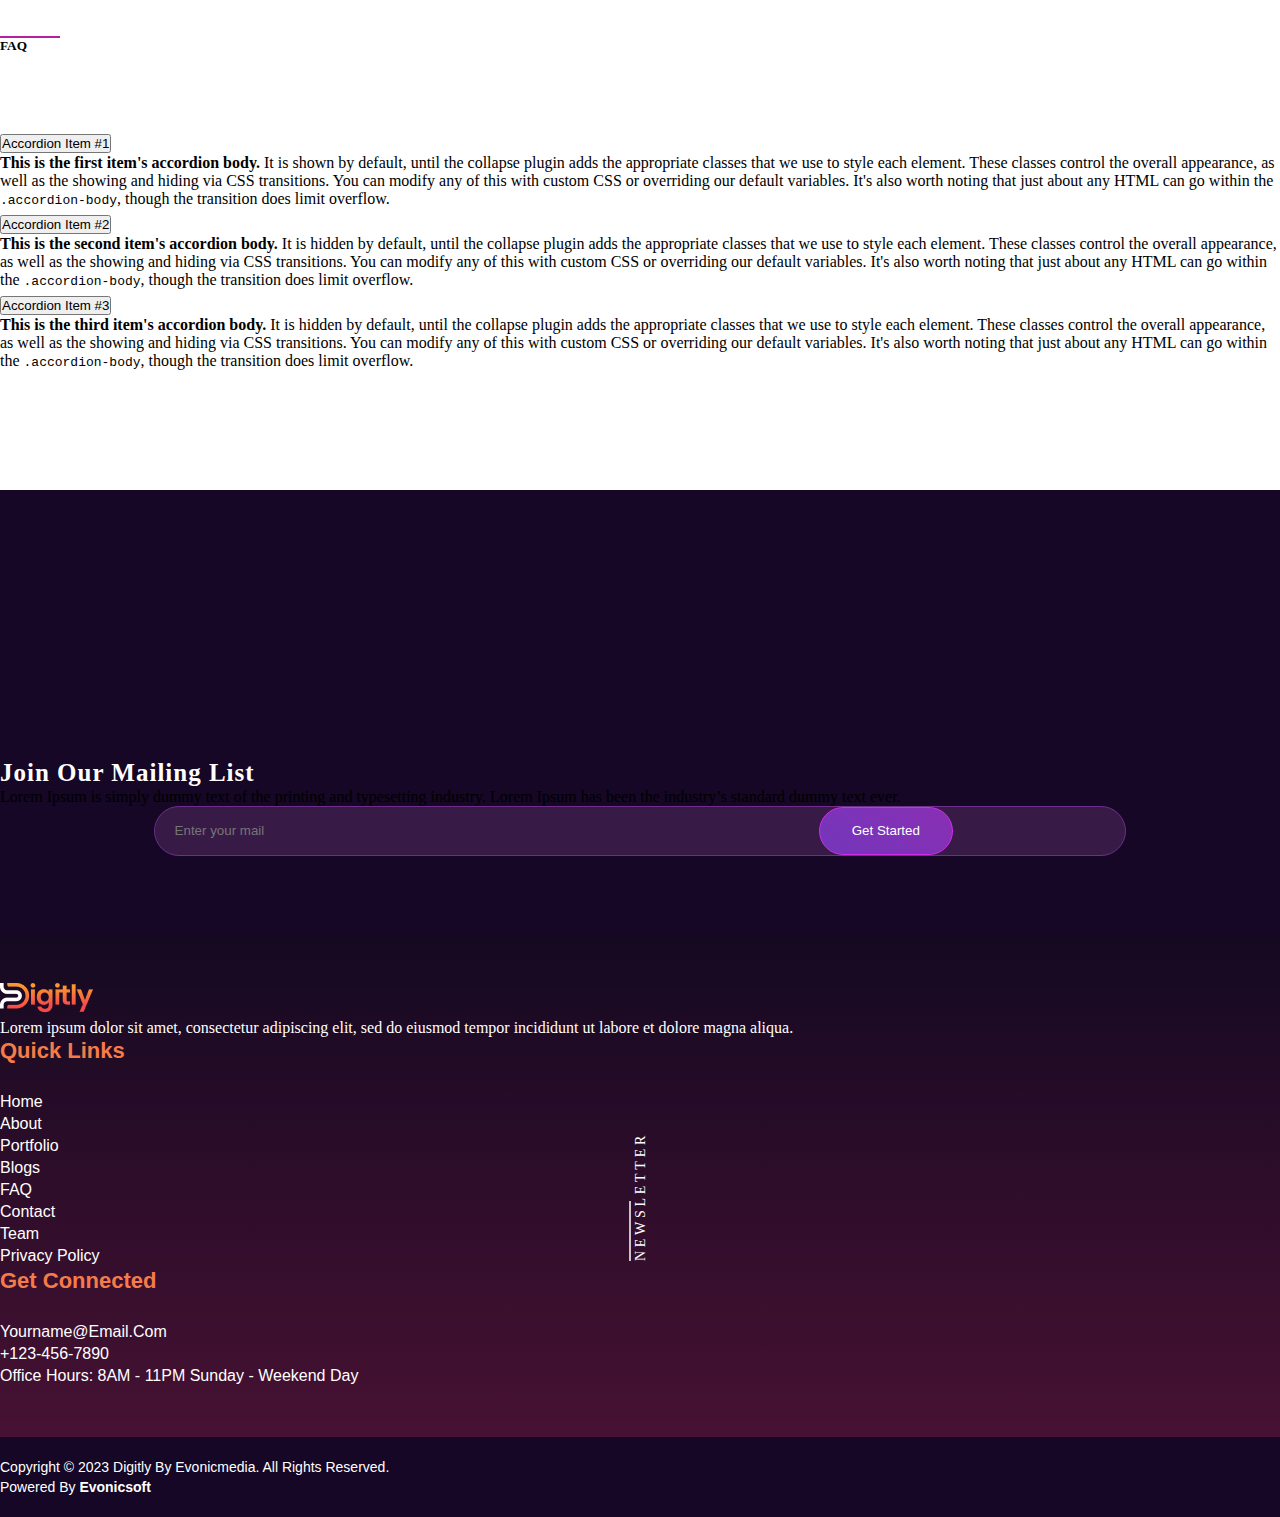
==== commit 5d5f497c: "Blog Section Removed from the about page" ====
--- a/about.html
+++ b/about.html
@@ -78,55 +78,7 @@
 
   <main>
   
-
-    <section class="clients">
-      <div class="container">
-        <div class="row">
-          <hr class="hr1" />
-          <div class="col-md-12 text-center py-2">
-            <h2 class="text-white">Our Clients</h2>
-          </div>
-          <div class="col-md-12 py-5">
-            <!-- Swiper -->
-            <div class="swiper mySwiper">
-              <div class="swiper-wrapper text-center">
-                <div class="swiper-slide">
-                  <img src="Images/client1.svg" alt="" />
-                </div>
-                <div class="swiper-slide">
-                  <img src="Images/client2.svg" alt="" />
-                </div>
-                <div class="swiper-slide">
-                  <img src="Images/client3.svg" alt="" />
-                </div>
-                <div class="swiper-slide">
-                  <img src="Images/client1.svg" alt="" />
-                </div>
-                <div class="swiper-slide">
-                  <img src="Images/client2.svg" alt="" />
-                </div>
-                <div class="swiper-slide">
-                  <img src="Images/client3.svg" alt="" />
-                </div>
-                <div class="swiper-slide">
-                  <img src="Images/client1.svg" alt="" />
-                </div>
-                <div class="swiper-slide">
-                  <img src="Images/client2.svg" alt="" />
-                </div>
-                <div class="swiper-slide">
-                  <img src="Images/client3.svg" alt="" />
-                </div>
-              </div>
-              <!-- <div class="swiper-pagination"></div> -->
-            </div>
-          </div>
-          <hr class="hr2" />
-        </div>
-      </div>
-    </section>
-
-    <section class="about py-5">
+    <section class="about ab_page py-5">
       <div class="container">
         <div class="row">
           <div class="col-md-6">
@@ -182,101 +134,62 @@
       </div>
     </section>
 
-    <section class="portfolio">
+    <section class="solutions ab_solutions">
       <div class="container">
+        <div class="ab-fa-hr d-flex align-items-center gap-3 mb-3">
+          <hr>
+          <h6>Creative Solution</h6>
+        </div>
         <div class="row">
-          <div class="col-md-8">
-            <div class="d-flex gap-3 align-items-center">
-              <hr class="gallery_hr" />
-              <h5 class="text-white">Portfolio</h5>
-            </div>
-            <h2 class="text-white">Our Latest Projects</h2>
-            <p class="text-white">
-              Lorem ipsum dolor, sit amet consectetur adipisicing elit. Ipsum
-              earum repudiandae sunt maxime temporibus tempora obcaecati hic
-              aut?
-            </p>
-          </div>
-          <div class="col-md-4 d-flex justify-content-center align-items-center">
-            <button class="button2">
-              <span class="button-content"><a href="">View All Projects</a></span>
-            </button>
-          </div>
-          <hr class="my-5" />
-        </div>
-      </div>
-    </section>
-
-    <section class="services">
-      <div class="container">
-        <div class="row">
-          <div class="col-md-8">
-            <div class="d-flex gap-3 align-items-center">
-              <hr class="services_hr" />
-              <h5 class="text-white">Services</h5>
-            </div>
-            <h2 class="text-white">Services We Offer</h2>
-            <p class="text-white">
-              Lorem Ipsum is simply dummy text of the printing and typesetting
-              industry. Lorem Ipsum has been the industry’s standard dummy
-              text ever.
-            </p>
-          </div>
-          <div class="col-md-4">
-            <button class="button2">
-              <span class="button-content"><a href="">View All Projects</a></span>
-            </button>
-          </div>
-          <hr class="my-5" />
-        </div>
-        <div class="row">
-          <div class="col-md-5 col-lg-4 my-3">
+          <div class="col-md-4 col-lg-3">
             <div class="box">
-              <figure>
-                <img src="Images/service_1.png" alt="" />
-              </figure>
-              <h3 class="text-white">UI & UX</h3>
-              <p class="text-white">
+              <img src="Images/box_1.png" alt="" />
+              <h2>CUSTOMIZED SOLUTIONS</h2>
+              <p>
                 Lorem Ipsum is simply dummy text of the printing and
-                typesetting industry. Lorem Ipsum has been the industry's
+                typesetting industry. Lorem Ipsum has been the industry’s
                 standard dummy text ever.
               </p>
-              <a href="">Read More <i class="bi bi-arrow-right"></i></a>
-            </div>
-          </div>
-          <div class="col-md-5 col-lg-4 my-3">
+            </div>
+          </div>
+          <div class="col-md-4 col-lg-3">
             <div class="box">
-              <figure>
-                <img src="Images/services_2.png" alt="" />
-              </figure>
-              <h3 class="text-white">UI & UX</h3>
-              <p class="text-white">
+              <img src="Images/box_2.png" alt="" />
+              <h2>ROI-DRIVEN APPROACH</h2>
+              <p>
                 Lorem Ipsum is simply dummy text of the printing and
-                typesetting industry. Lorem Ipsum has been the industry's
+                typesetting industry. Lorem Ipsum has been the industry’s
                 standard dummy text ever.
               </p>
-              <a href="">Read More <i class="bi bi-arrow-right"></i></a>
-            </div>
-          </div>
-          <div class="col-md-5 col-lg-4 my-3">
+            </div>
+          </div>
+          <div class="col-md-4 col-lg-3">
             <div class="box">
-              <figure>
-                <img src="Images/service_3.png" alt="" />
-              </figure>
-              <h3 class="text-white">UI & UX</h3>
-              <p class="text-white">
+              <img src="Images/box_3.png" alt="" />
+              <h2>CREATIVE SOLUTION</h2>
+              <p>
                 Lorem Ipsum is simply dummy text of the printing and
-                typesetting industry. Lorem Ipsum has been the industry's
+                typesetting industry. Lorem Ipsum has been the industry’s
                 standard dummy text ever.
               </p>
-              <a href="">Read More <i class="bi bi-arrow-right"></i></a>
+            </div>
+          </div>
+          <div class="col-md-4 col-lg-3">
+            <div class="box">
+              <img src="Images/box_4.png" alt="" />
+              <h2>EXPERT TEAM</h2>
+              <p>
+                Lorem Ipsum is simply dummy text of the printing and
+                typesetting industry. Lorem Ipsum has been the industry’s
+                standard dummy text ever.
+              </p>
             </div>
           </div>
         </div>
       </div>
     </section>
 
-    <section class="experience">
+    <section class="experience ab_experience">
       <div class="container">
         <div class="row">
           <div class="col-md-8">
@@ -385,6 +298,53 @@
       </div>
     </section>
 
+    <section class="clients">
+      <div class="container">
+        <div class="row">
+          <hr class="hr1" />
+          <div class="col-md-12 text-center py-2">
+            <h2 class="text-white">Our Clients</h2>
+          </div>
+          <div class="col-md-12 py-5">
+            <!-- Swiper -->
+            <div class="swiper mySwiper">
+              <div class="swiper-wrapper text-center">
+                <div class="swiper-slide">
+                  <img src="Images/client1.svg" alt="" />
+                </div>
+                <div class="swiper-slide">
+                  <img src="Images/client2.svg" alt="" />
+                </div>
+                <div class="swiper-slide">
+                  <img src="Images/client3.svg" alt="" />
+                </div>
+                <div class="swiper-slide">
+                  <img src="Images/client1.svg" alt="" />
+                </div>
+                <div class="swiper-slide">
+                  <img src="Images/client2.svg" alt="" />
+                </div>
+                <div class="swiper-slide">
+                  <img src="Images/client3.svg" alt="" />
+                </div>
+                <div class="swiper-slide">
+                  <img src="Images/client1.svg" alt="" />
+                </div>
+                <div class="swiper-slide">
+                  <img src="Images/client2.svg" alt="" />
+                </div>
+                <div class="swiper-slide">
+                  <img src="Images/client3.svg" alt="" />
+                </div>
+              </div>
+              <!-- <div class="swiper-pagination"></div> -->
+            </div>
+          </div>
+          <hr class="hr2" />
+        </div>
+      </div>
+    </section>
+
     <section class="work">
       <div class="container position-relative">
         <div class="col-md-12 text-center">
@@ -437,139 +397,6 @@
           <button class="button_work">
             <span class="button-work-content"><a href="">Contact Now</a></span>
           </button>
-        </div>
-      </div>
-    </section>
-
-    <section class="testimonial">
-      <div class="container">
-        <div class=" py-5 position-relative d-flex flex-column align-items-center">
-          <div class=" py-5 testimonial_hr d-flex gap-2 align-items-center">
-            <hr>
-            <h6>Testimonials</h6>
-          </div>
-          <h3>WHAT OUR CLIENT SAYS</h3>
-        </div>
-        <div class="testimonial_slider">
-          <div id="carouselExampleInterval" class="carousel slide" data-bs-ride="carousel">
-            <div class="carousel-inner">
-              <div class="carousel-item active text-center" data-bs-interval="1000">
-                <p>Lorem Ipsum is simply dummy text of the printing and typesetting industry. Lorem Ipsum has been the
-                  industry's standard dummy text ever since the 1500s, when an unknown printer took a galley of type and
-                  scrambled it to make a type.
-                </p>
-                <h5>Henry Koch</h5>
-                <h6>Brand Owner</h6>
-              </div>
-            </div>
-            <button class="carousel-control-prev" type="button" data-bs-target="#carouselExampleInterval"
-              data-bs-slide="prev">
-              <span class="carousel-control-prev-icon" aria-hidden="true"></span>
-              <span class="visually-hidden">Previous</span>
-            </button>
-            <button class="carousel-control-next" type="button" data-bs-target="#carouselExampleInterval"
-              data-bs-slide="next">
-              <span class="carousel-control-next-icon" aria-hidden="true"></span>
-              <span class="visually-hidden">Next</span>
-            </button>
-          </div>
-        </div>
-        <div class="agency">
-          <hr class="agency_hr1">
-          <div class="agency_slider mt-5">
-            <div class="swiper mySwiper">
-              <div class="swiper-wrapper text-center">
-                <div class="swiper-slide">
-                  <img src="Images/client1.svg" alt="" />
-                </div>
-                <div class="swiper-slide">
-                  <img src="Images/client2.svg" alt="" />
-                </div>
-                <div class="swiper-slide">
-                  <img src="Images/client3.svg" alt="" />
-                </div>
-                <div class="swiper-slide">
-                  <img src="Images/client1.svg" alt="" />
-                </div>
-                <div class="swiper-slide">
-                  <img src="Images/client2.svg" alt="" />
-                </div>
-                <div class="swiper-slide">
-                  <img src="Images/client3.svg" alt="" />
-                </div>
-                <div class="swiper-slide">
-                  <img src="Images/client1.svg" alt="" />
-                </div>
-                <div class="swiper-slide">
-                  <img src="Images/client2.svg" alt="" />
-                </div>
-                <div class="swiper-slide">
-                  <img src="Images/client3.svg" alt="" />
-                </div>
-              </div>
-              <!-- <div class="swiper-pagination"></div> -->
-            </div>
-          </div>
-          <hr class="agency_hr2">
-        </div>
-      </div>
-    </section>
-
-    <section class="pricing position-relative">
-      <span class="bg_span"></span>
-      <div class="pricing_hr d-flex align-items-center gap-2">
-        <hr>
-        <h6>Pricing Plans</h6>
-      </div>
-      <div class="container-fluid">
-        <div class="row">
-          <div class="col-md-12 text-center">
-            <h5>PRICING</h5>
-            <h2>Pricing Plans</h2>
-          </div>
-        </div>
-      </div>
-      <div class="container">
-        <div class="row">
-          <div class="col-md-4 my-5">
-            <div class="box1 d-flex flex-column align-items-center gap-4">
-              <h3>BASIC</h3>
-              <h2>$24</h2>
-              <h6>SEO Audits</h6>
-              <h6>SEO Managements</h6>
-              <h6>Digital Marketing</h6>
-              <h6>Site Managment</h6>
-              <button class="button1">
-                <span class="button-content"><a href="">Get Started</a></span>
-              </button>
-            </div>
-          </div>
-          <div class="col-md-4 my-4">
-            <div class="box2 d-flex flex-column align-items-center gap-4">
-              <h3>STANDARD</h3>
-              <h2>$594</h2>
-              <h6>SEO Audits</h6>
-              <h6>SEO Managements</h6>
-              <h6>Digital Marketing</h6>
-              <h6>Site Managment</h6>
-              <button class="button1">
-                <span class="button-content"><a href="">Get Started</a></span>
-              </button>
-            </div>
-          </div>
-          <div class="col-md-4 my-5">
-            <div class="box3 d-flex flex-column align-items-center gap-4">
-              <h3>PREMIUM</h3>
-              <h2>$99</h2>
-              <h6>SEO Audits</h6>
-              <h6>SEO Managements</h6>
-              <h6>Digital Marketing</h6>
-              <h6>Site Managment</h6>
-              <button class="button1">
-                <span class="button-content"><a href="">Get Started</a></span>
-              </button>
-            </div>
-          </div>
         </div>
       </div>
     </section>
@@ -647,50 +474,6 @@
                   </div>
                 </div>
               </div>
-            </div>
-          </div>
-        </div>
-      </div>
-    </section>
-
-    <section class="blog">
-      <div class="container">
-        <div class="row">
-          <div class="col-md-8 col-12">
-            <div class="blog_hr d-flex align-items-center gap-3">
-              <hr class="bloghr1">
-              <h6>BLOGS</h6>
-            </div>
-            <h2>Latest Posts</h2>
-            <p>Lorem Ipsum is simply dummy text of the printing and typesetting industry. Lorem Ipsum has been the
-              industry’s standard dummy text ever.</p>
-          </div>
-          <div class="col-md-4 col-12 d-flex justify-content-center align-items-center">
-            <button class="button2">
-              <span class="button-content"><a href="">See all Blogs</a></span>
-            </button>
-          </div>
-        </div>
-        <div class="row">
-          <div class="col-md-4 px-0">
-            <div class="box">
-              <img src="Images/blog1.png" width="100%" alt="">
-              <h4>10 Must-Know Digital Marketing Trends In 2023</h4>
-              <a href="">Learn More</a>
-            </div>
-          </div>
-          <div class="col-md-4 px-0">
-            <div class="box">
-              <img src="Images/blog2.png" width="100%" alt="">
-              <h4>10 Must-Know Digital Marketing Trends In 2023</h4>
-              <a href="">Learn More</a>
-            </div>
-          </div>
-          <div class="col-md-4 px-0">
-            <div class="box">
-              <img src="Images/blog3.png" width="100%" alt="">
-              <h4>10 Must-Know Digital Marketing Trends In 2023</h4>
-              <a href="">Learn More</a>
             </div>
           </div>
         </div>
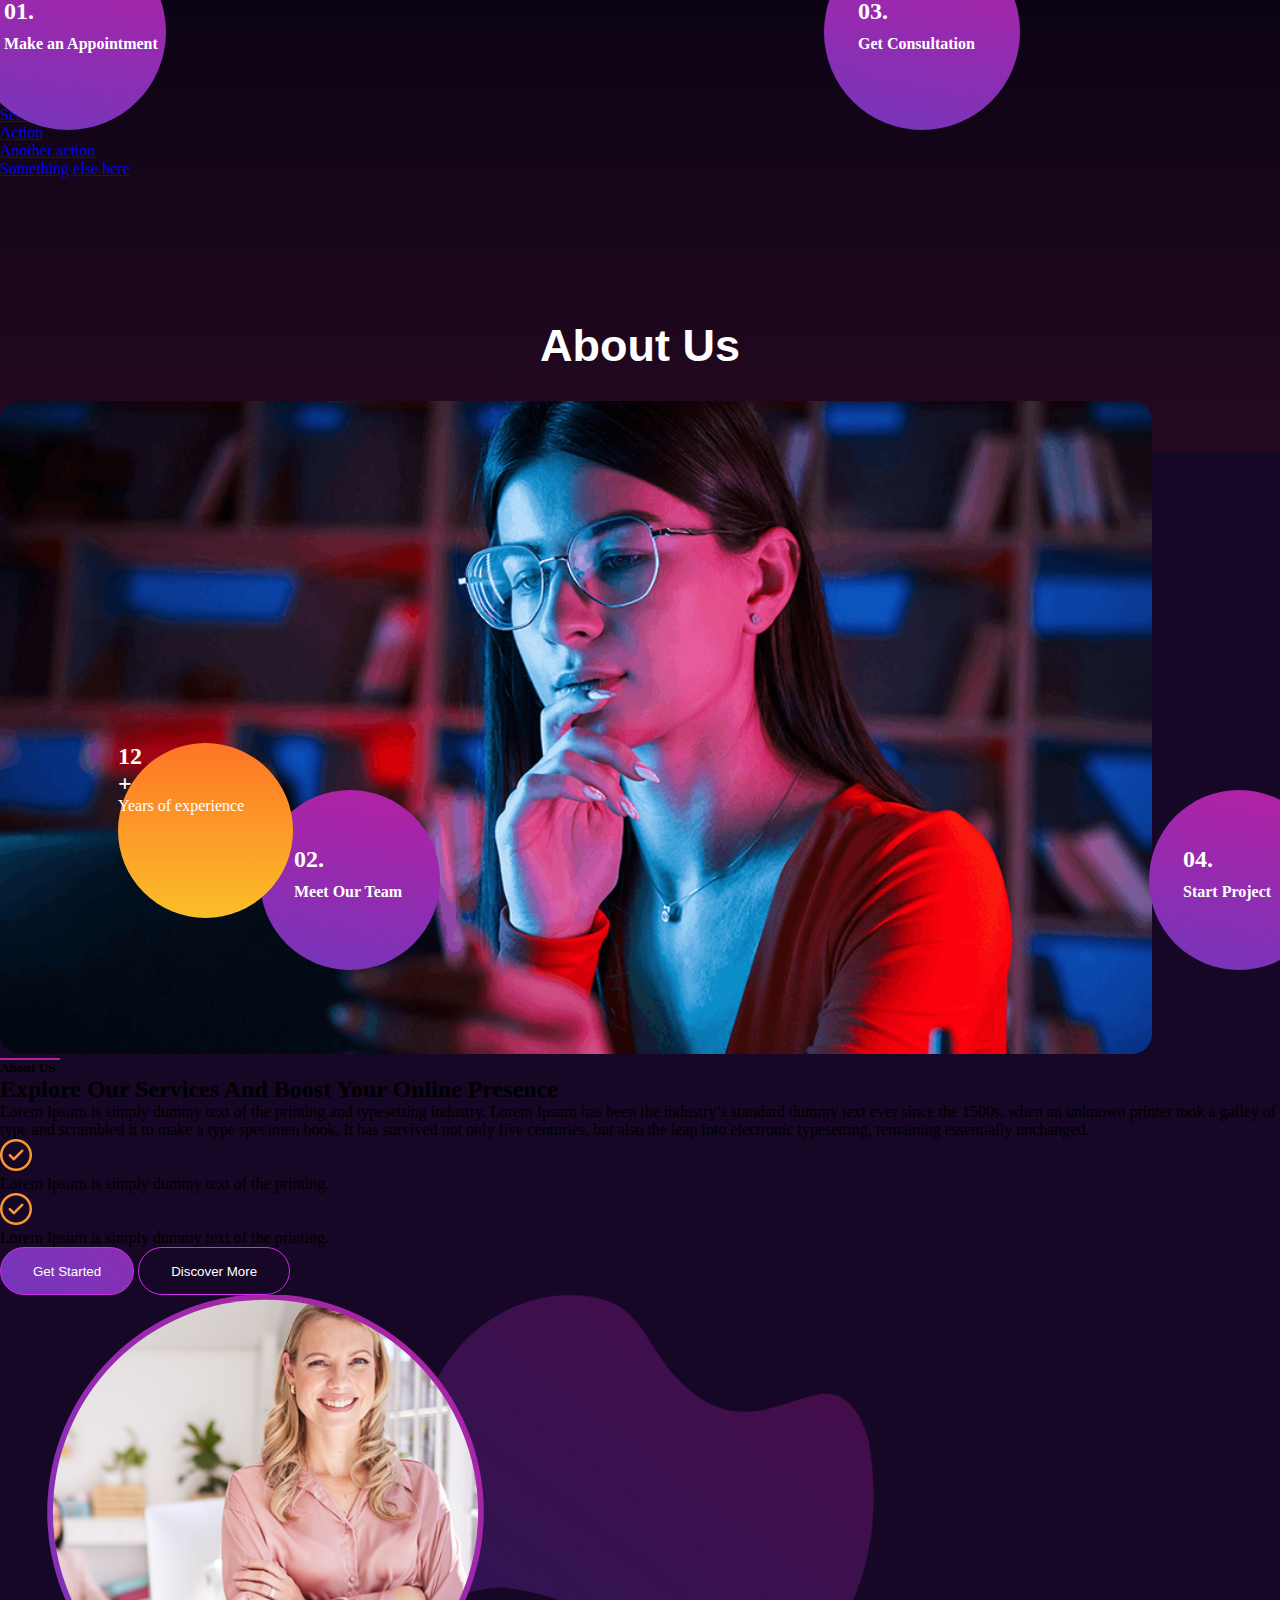
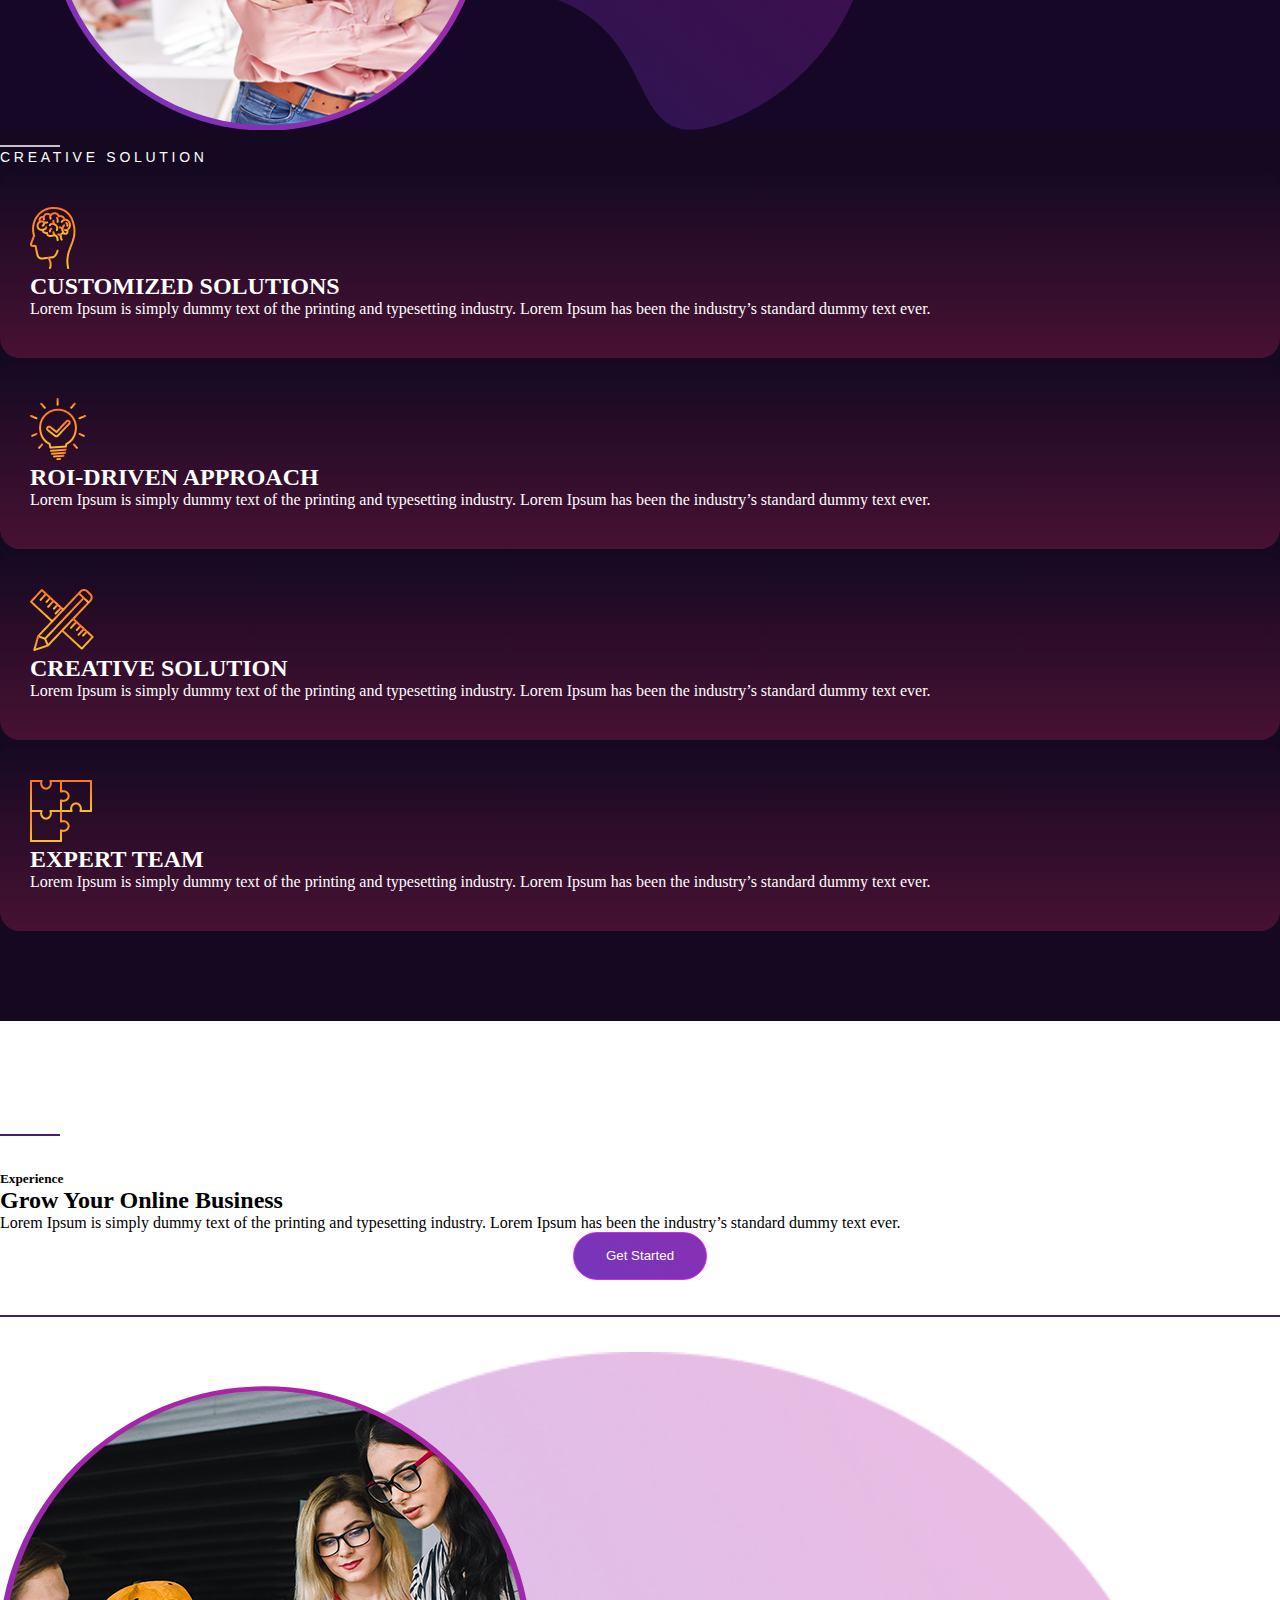
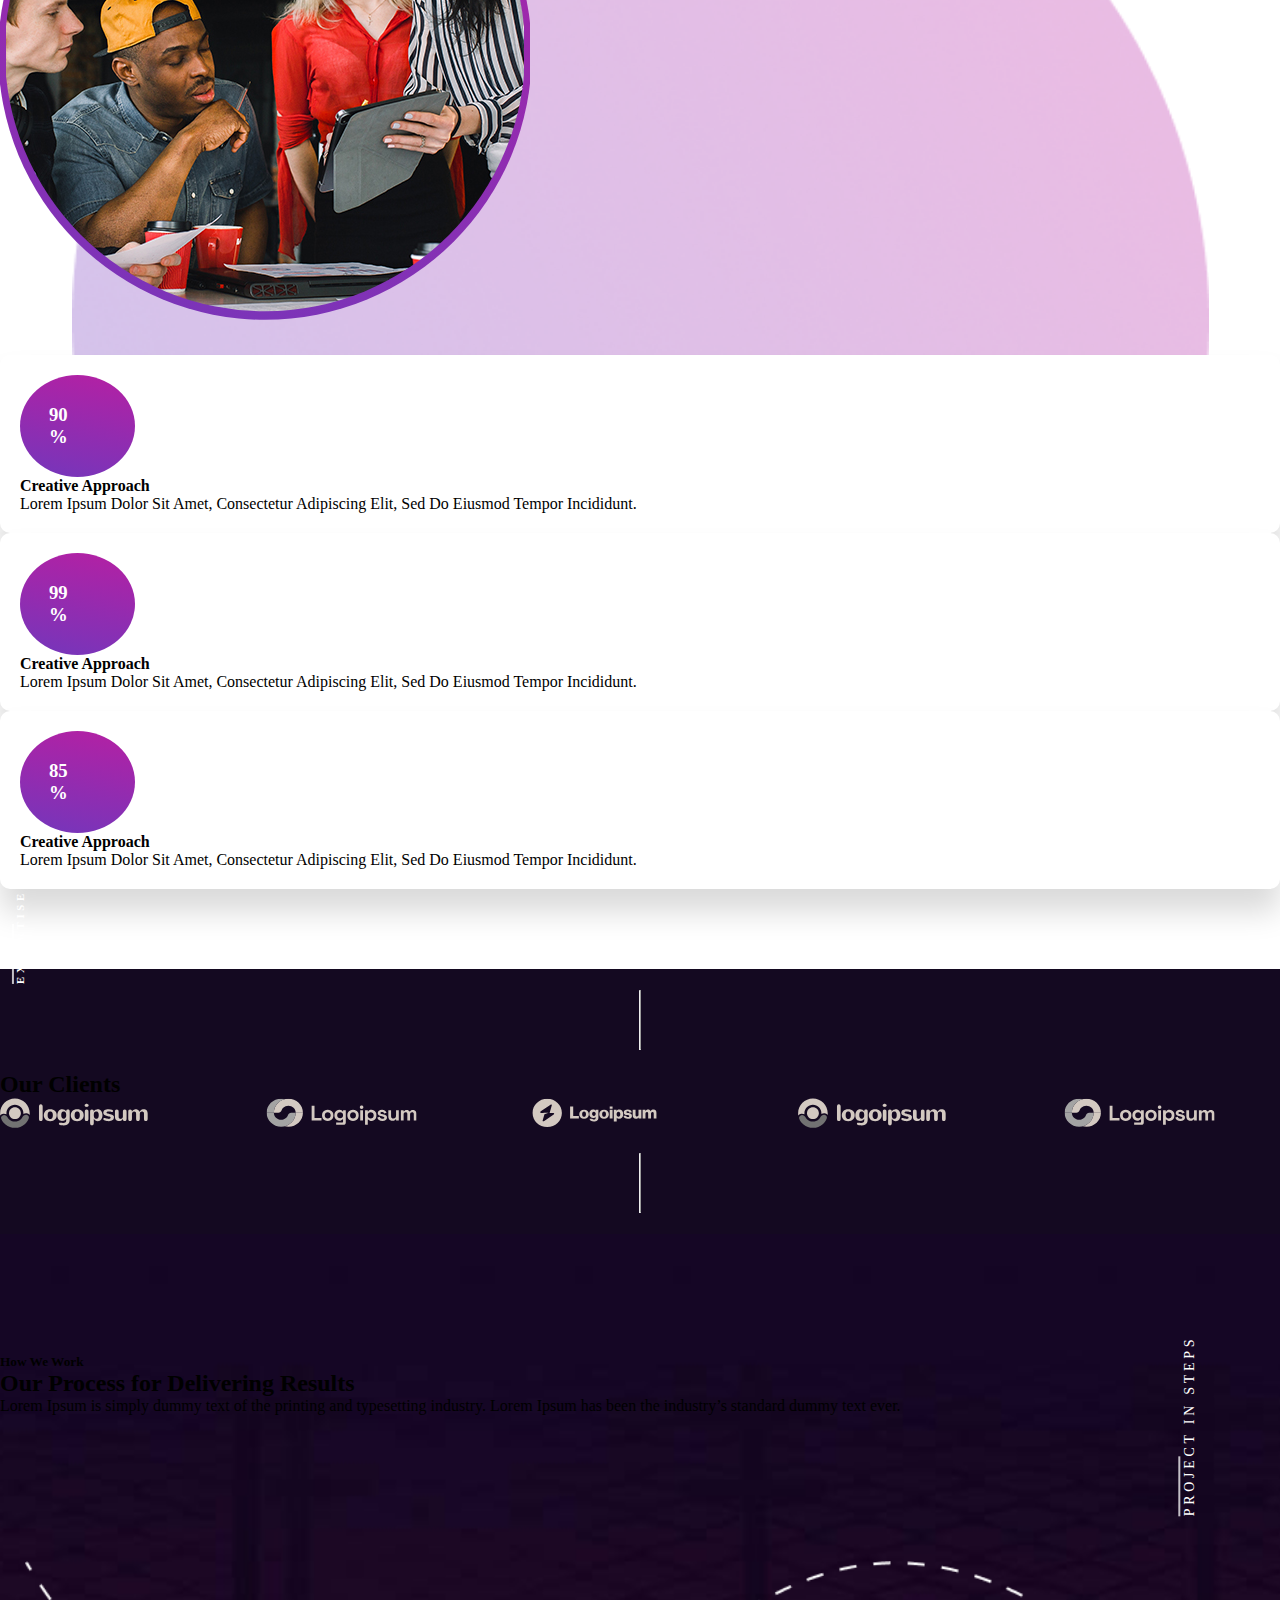
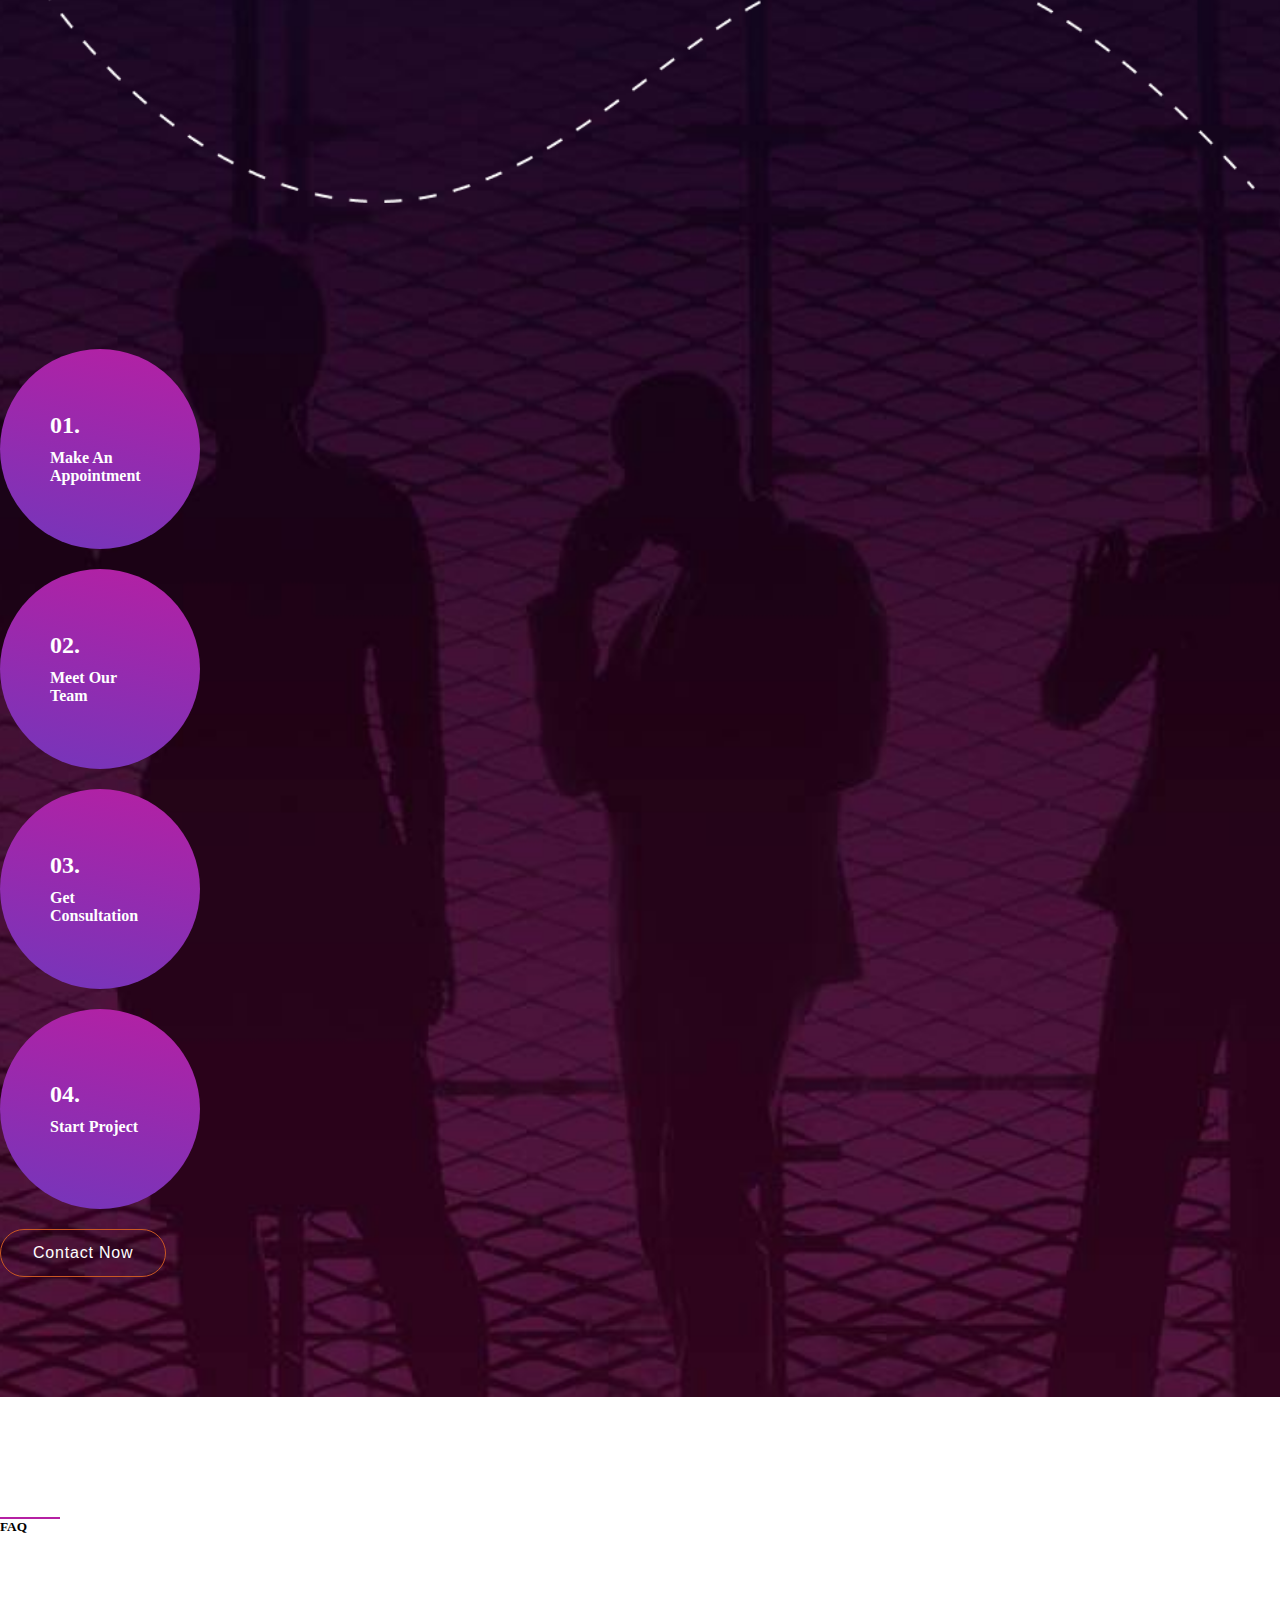
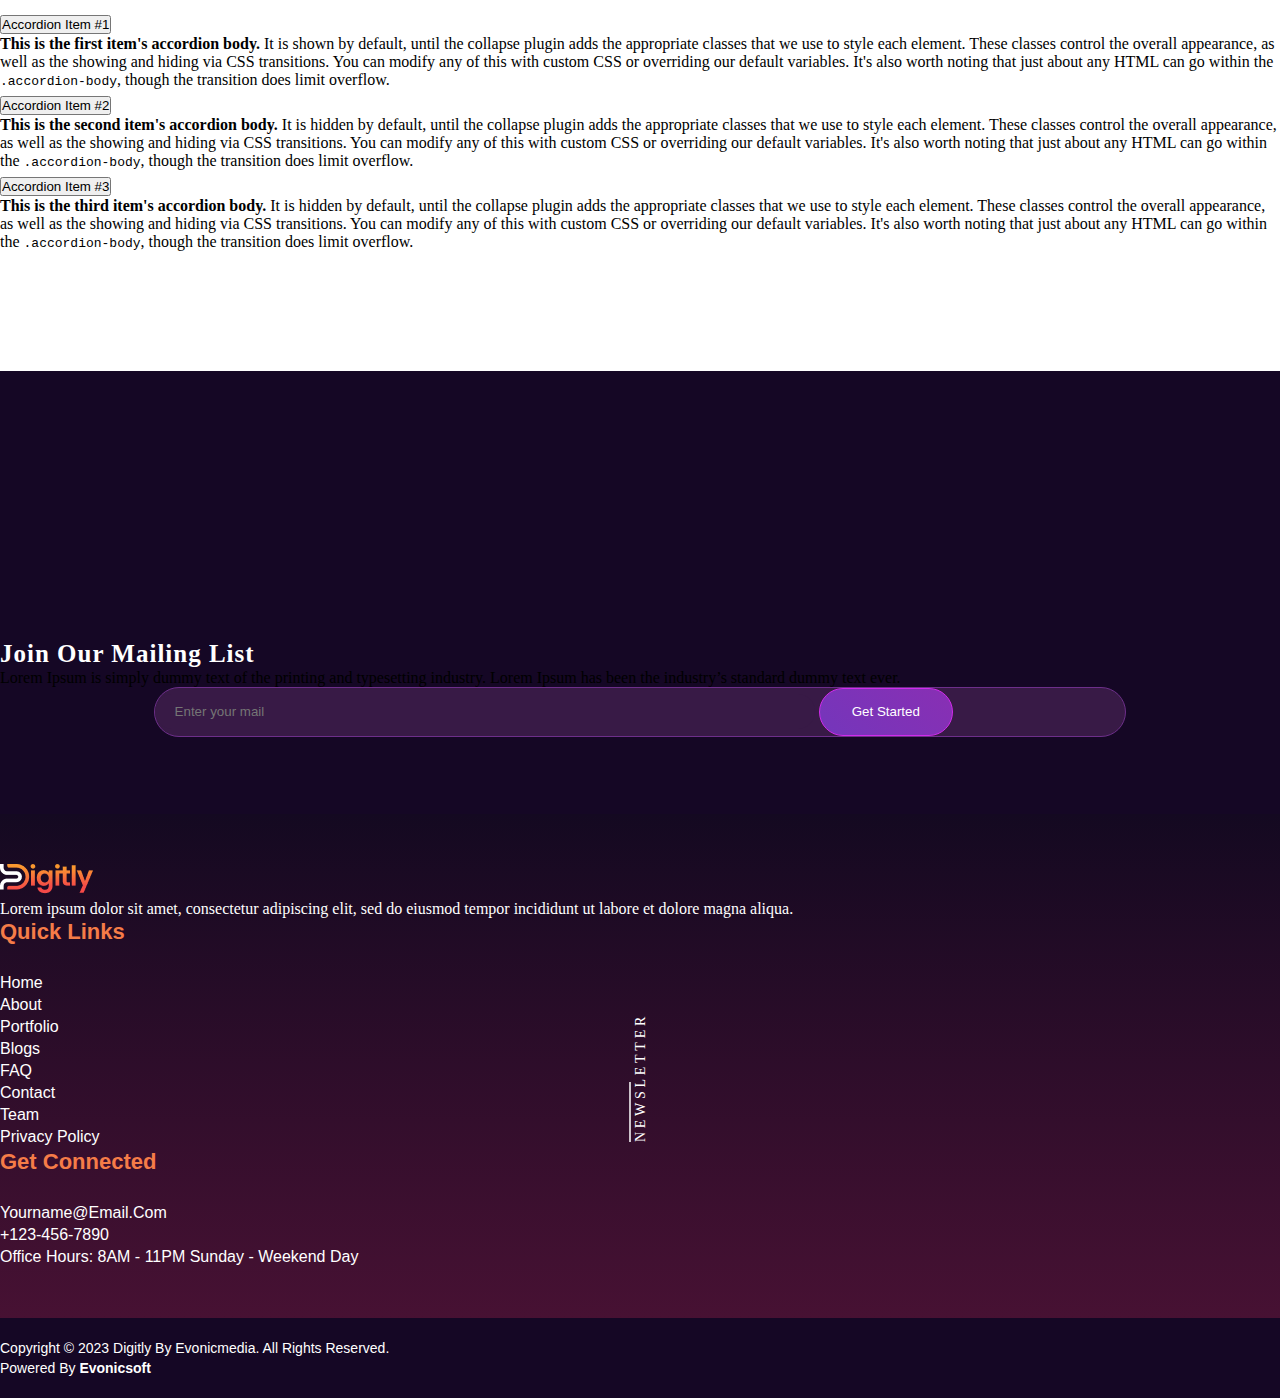
==== commit 4d9069f9: "Website Contact Page Completed Along With Some Changes" ====
--- a/about.html
+++ b/about.html
@@ -38,7 +38,7 @@
                 <a class="nav-link text-white" href="about.html">About</a>
               </li>
               <li class="nav-item mx-5">
-                <a class="nav-link text-white" href="#">Contact</a>
+                <a class="nav-link text-white" href="contact.html">Contact</a>
               </li>
               <li class="nav-item dropdown mx-5">
                 <a class="nav-link dropdown-toggle text-white" href="#" role="button" data-bs-toggle="dropdown"
--- a/CSS/style.css
+++ b/CSS/style.css
@@ -835,6 +835,7 @@
     border-bottom: 2px solid #ff8c4b;
     letter-spacing: 2px;
     background: linear-gradient(66.75deg, #f54a48 0.87%, #fa982f 100%);
+    -webkit-background-clip: text;
     -webkit-text-fill-color: transparent;
 }
 
@@ -959,7 +960,6 @@
 }
 
 .header_about{
-  padding-bottom: 130px;
   background: linear-gradient(0deg, #471133 0%, #0b0314 100%);
 }
 
@@ -982,4 +982,143 @@
   border-radius: 20px;
   width: 90%;
   margin-top: -50px;
+}
+
+.ab_page{
+  background: #150725;
+}
+
+.ab_solutions{
+  padding: 15px 0 90px 0;
+}
+
+.ab-fa-hr{
+  color: #ffffff;
+}
+
+.ab-fa-hr hr{
+  opacity: 1.25;
+  height: 1px;
+  color: #ffffffbf;
+  width: 60px;
+  border: 1px solid;
+}
+
+.ab-fa-hr h6{
+  letter-spacing: 3.72px;
+    text-transform: uppercase;
+    font-size: 14px;
+    font-weight: 500;
+    line-height: 20px;
+    font-family: "Raleway", sans-serif;
+}
+
+.ab_experience{
+  background-image: url(../Images/ab_experience_bg.png);
+  background-size: cover !important;
+  background-position: center !important;
+  margin-top: -2px;
+}
+
+.con_about{
+  padding-bottom: 130px;
+}
+
+.serv_hero a{
+  color: #ffffff;
+    padding: 22px;
+    font-size: 16px;
+    font-weight: 500;
+    line-height: 22px;
+    padding: 16px 38px 16px 38px;
+    text-transform: capitalize;
+    font-family: "Barlow", sans-serif;
+    text-decoration: none;
+}
+
+.serv_hero span{
+  color: #ff7527;
+  font-size: 20px;
+}
+
+.contact{
+  background: #150725;
+  padding: 0 0 41px 0;
+}
+
+.contact form{
+  border-radius: 20px;
+  background: #26123c;
+  padding: 50px 64px;
+  margin: -155px auto 0 auto;
+  width: 80%;
+}
+
+#footer-message{
+  display: none;
+    background: linear-gradient(42deg, #7436bb 0.01%, #b520a3 100%);
+    color: white;
+    width: 90%;
+    height: 42%;
+    padding: 120px 0 120px 0;
+    font-size: 20px;
+    text-align: center;
+    position: fixed;
+    top: 50%;
+    left: 50%;
+    transform: translate(-50%, -50%);
+    z-index: 10;
+    border-radius: 10px;
+}
+
+.contact input{
+  width: 100%;
+    padding: 17px 0;
+    border: none;
+    outline: none;
+    border-bottom: 2px solid #ffffff;
+    color: #ffffff;
+    background-color: inherit;
+}
+
+.contact textarea{
+  width: 100%;
+    padding: 17px 0;
+    border: none;
+    border-bottom: 2px solid #ffffff;
+    outline: none;
+    color: #ffffff;
+    background-color: inherit;
+}
+
+.contact h2{
+  color: #ffffff;
+  text-align: center;
+  margin-top: 95px;
+  font-size: 45px;
+  font-weight: 800;
+  line-height: 51px;
+  font-family: "Raleway", sans-serif;
+}
+
+.contact-address{
+  margin-top: 90px;
+}
+
+.contact-address a{
+  color: #ffffff;
+  font-size: 16px;
+    font-weight: 500;
+    line-height: 22px;
+    padding: 16px 38px 16px 38px !important;
+    text-transform: capitalize;
+    font-family: "Barlow", sans-serif;
+    text-decoration: none !important;
+}
+
+.contact-address hr{
+  color: #878787;
+    opacity: 1.25;
+    rotate: 90deg;
+    width: 76px;
 }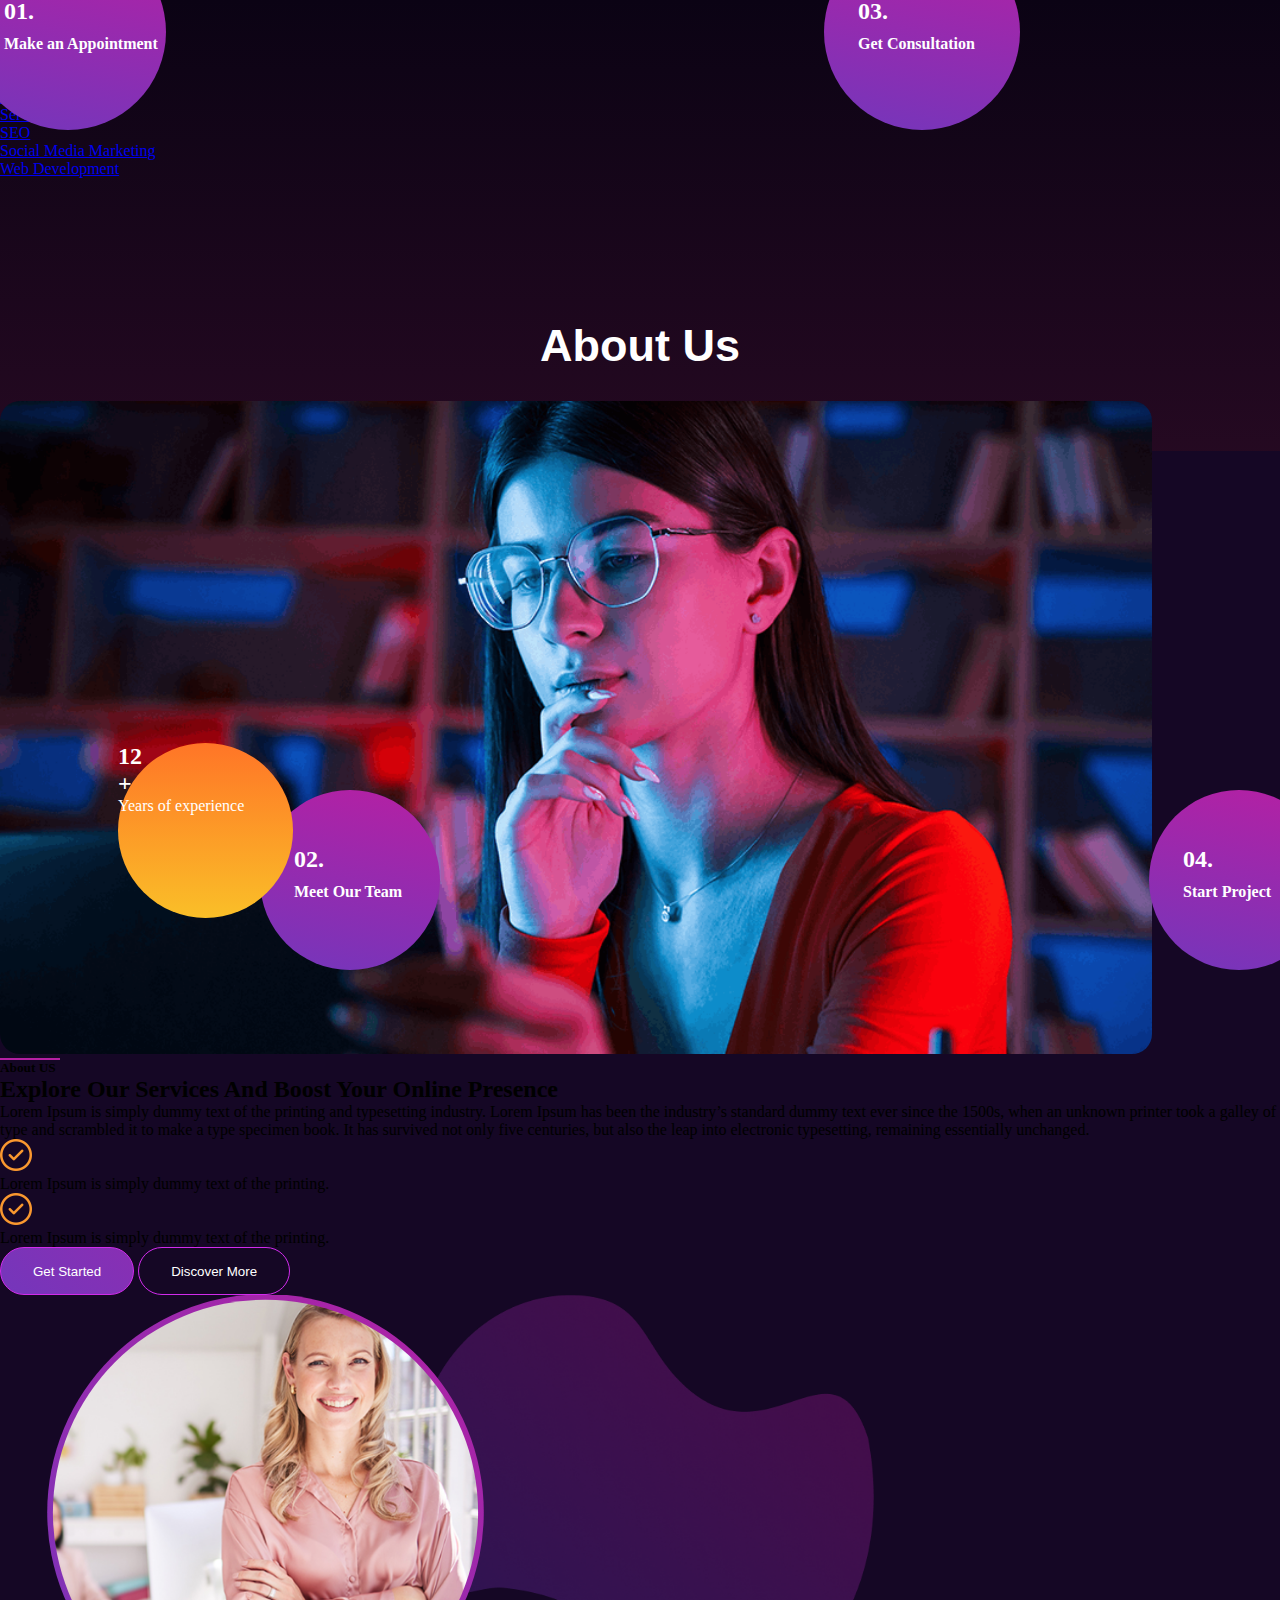
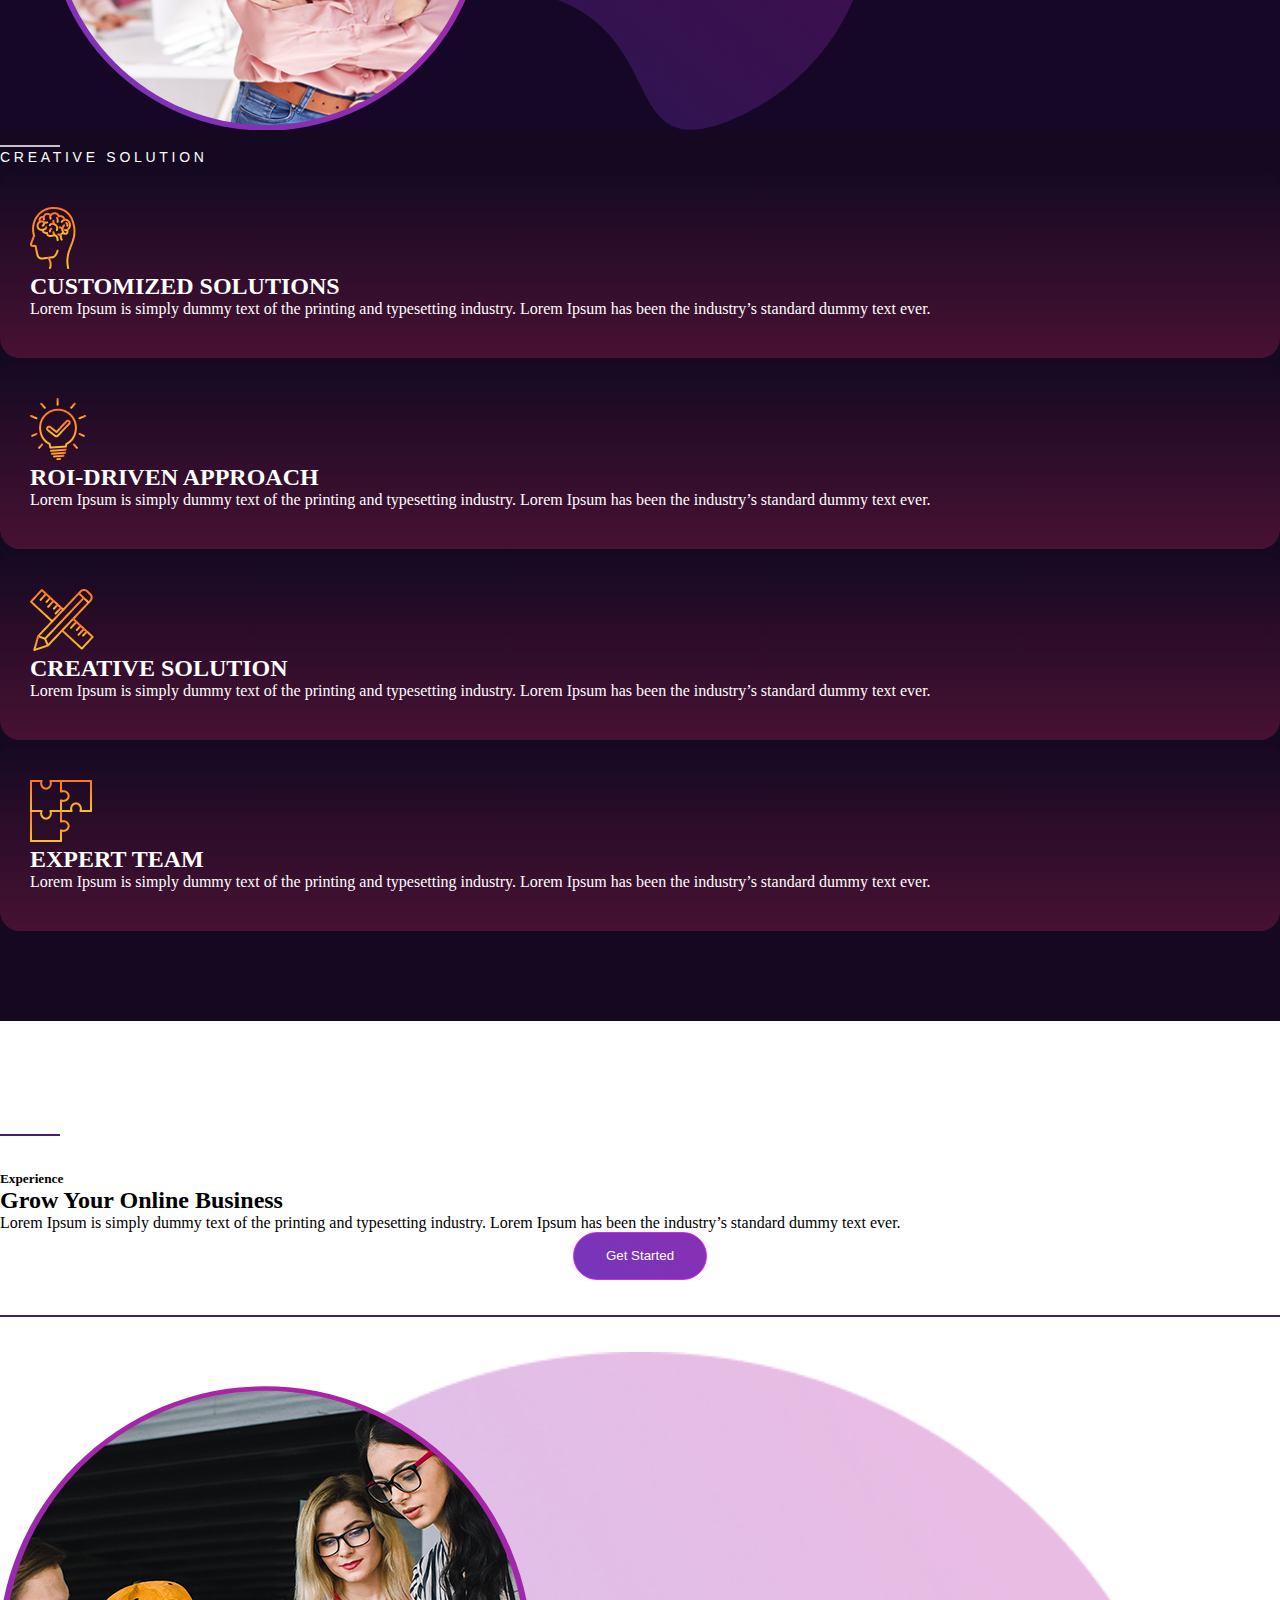
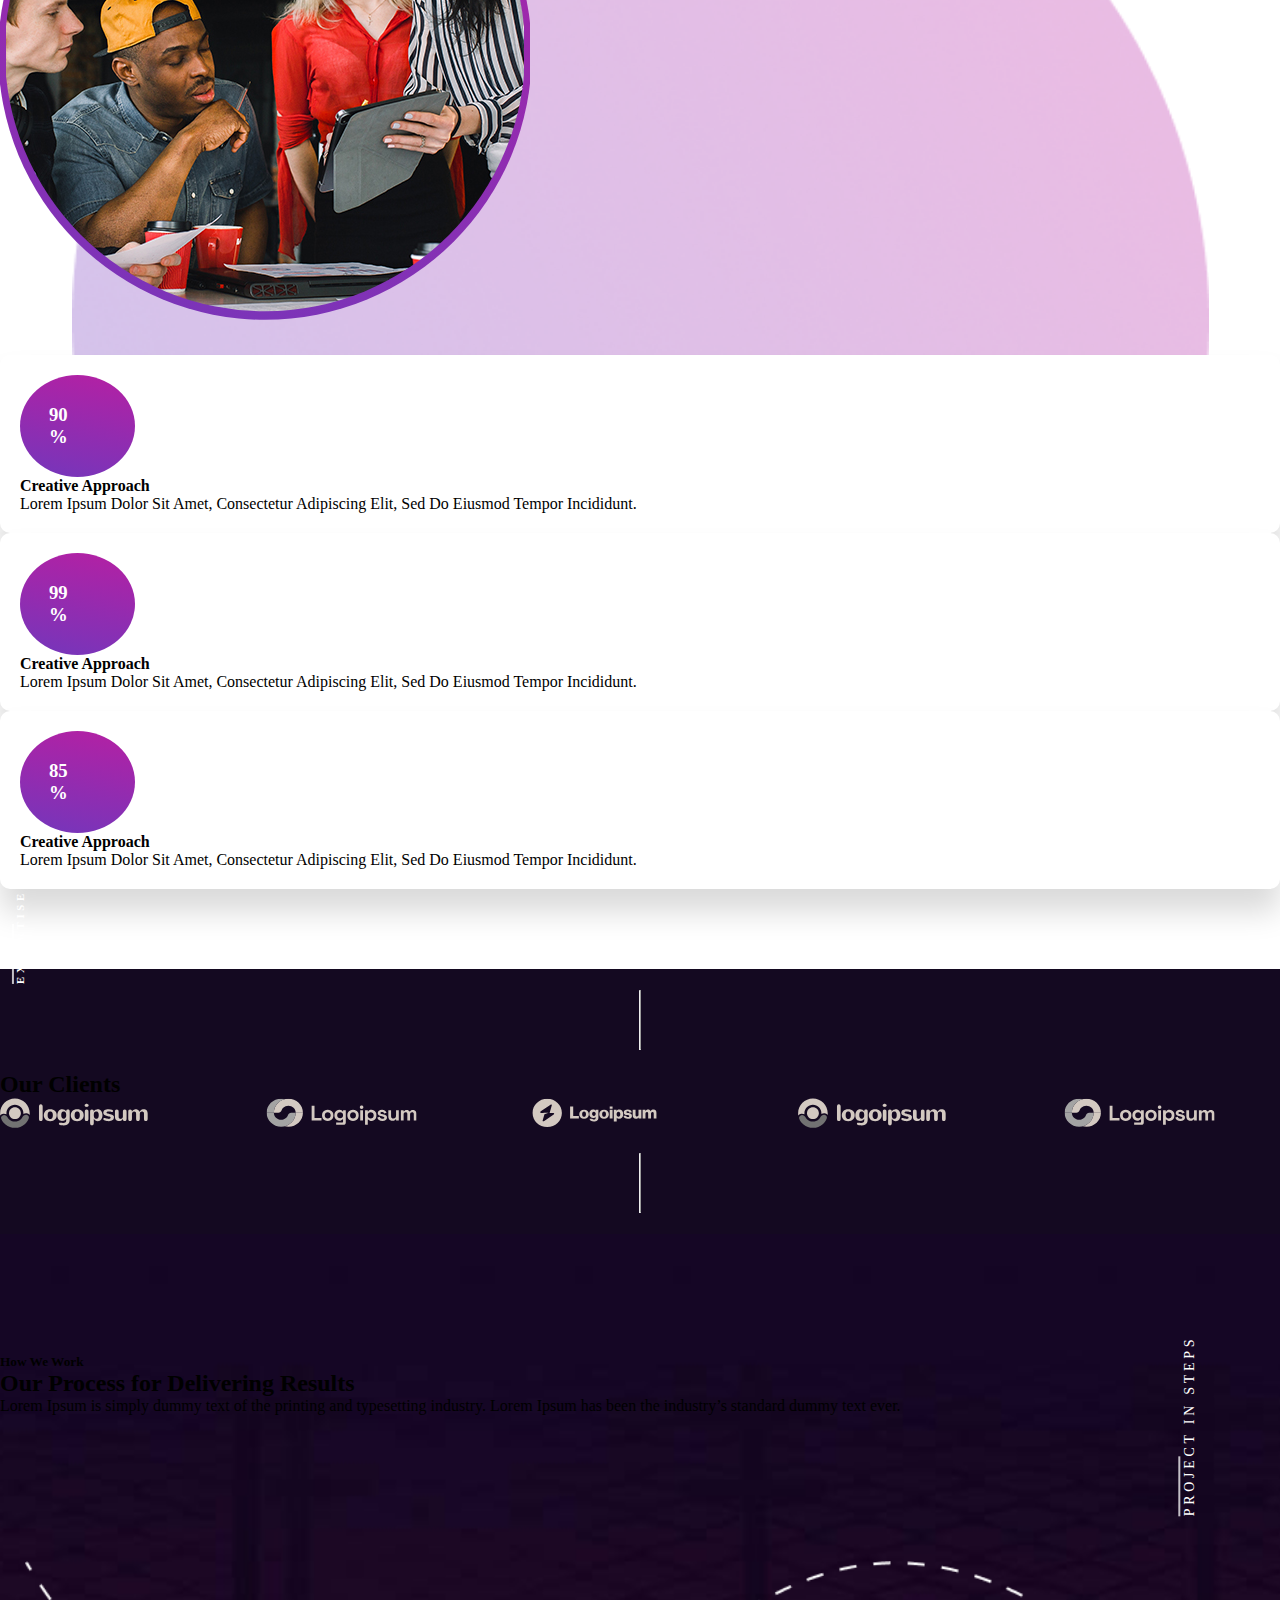
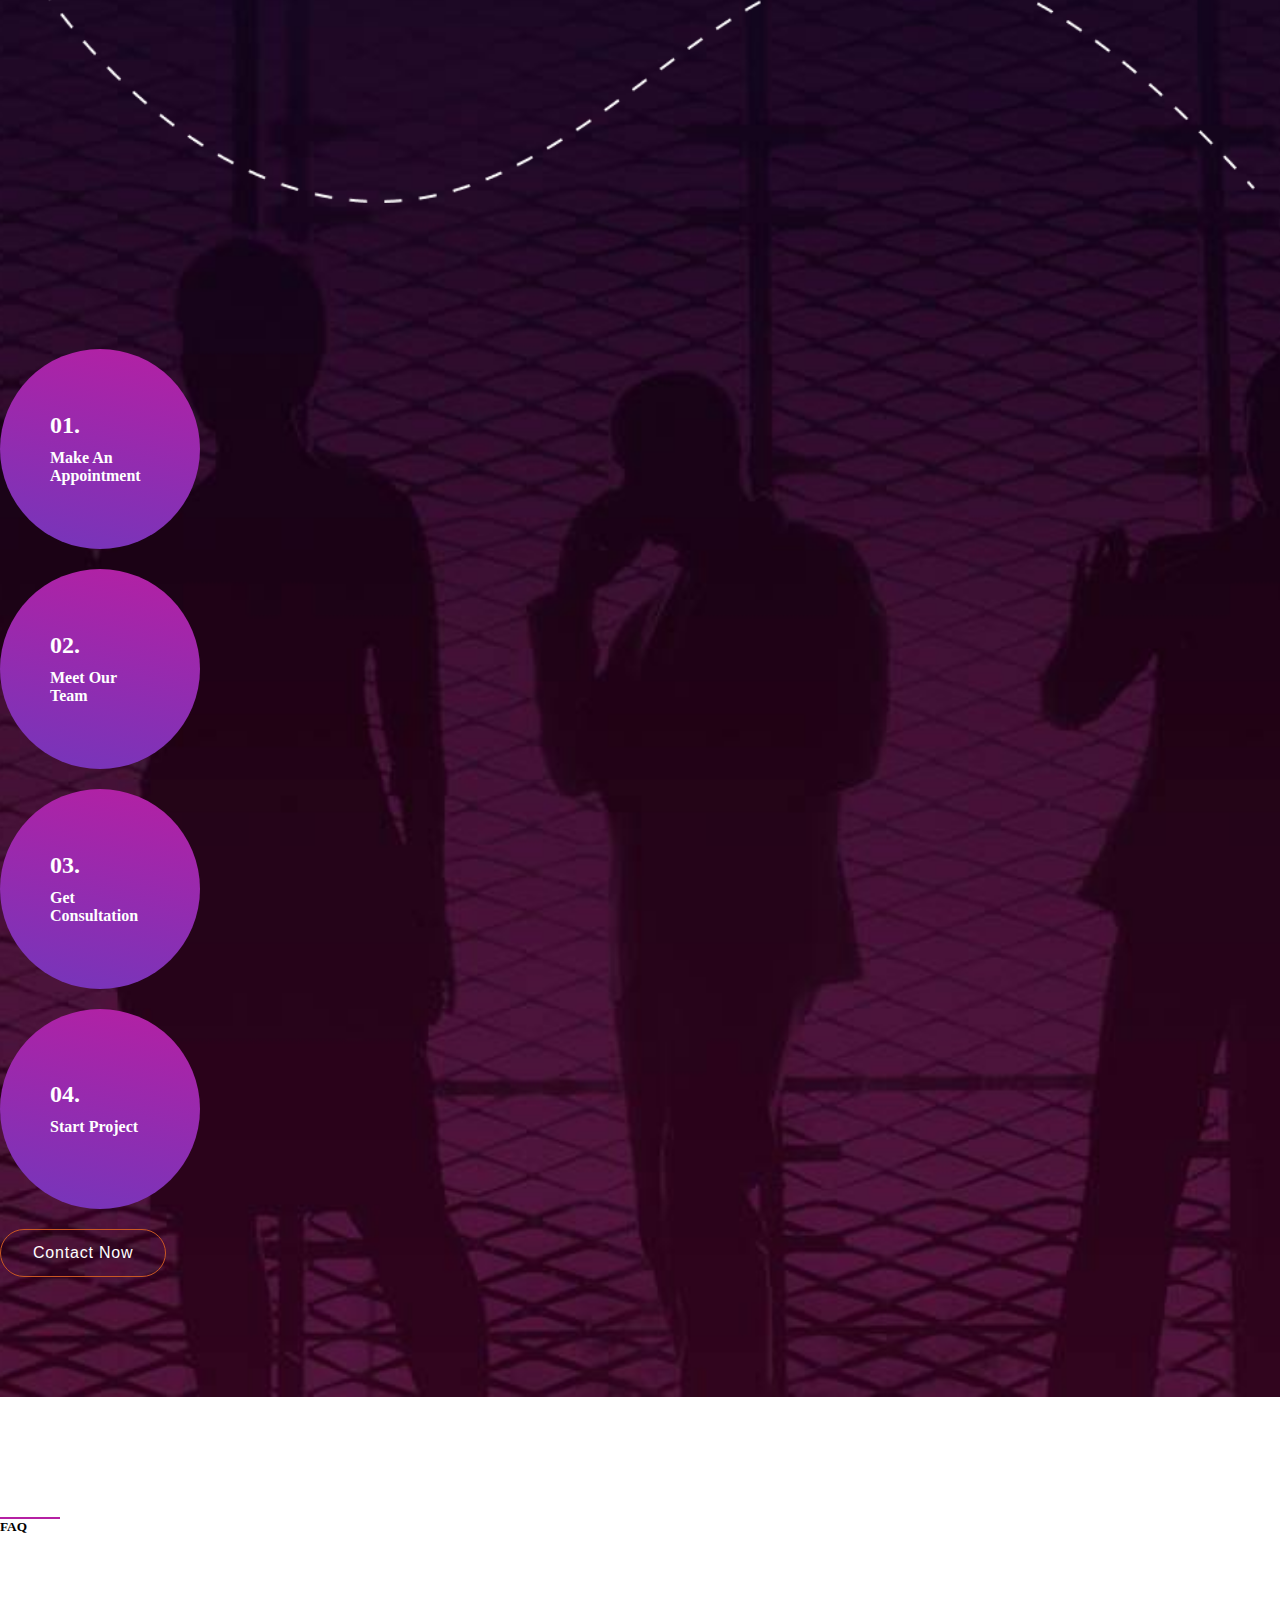
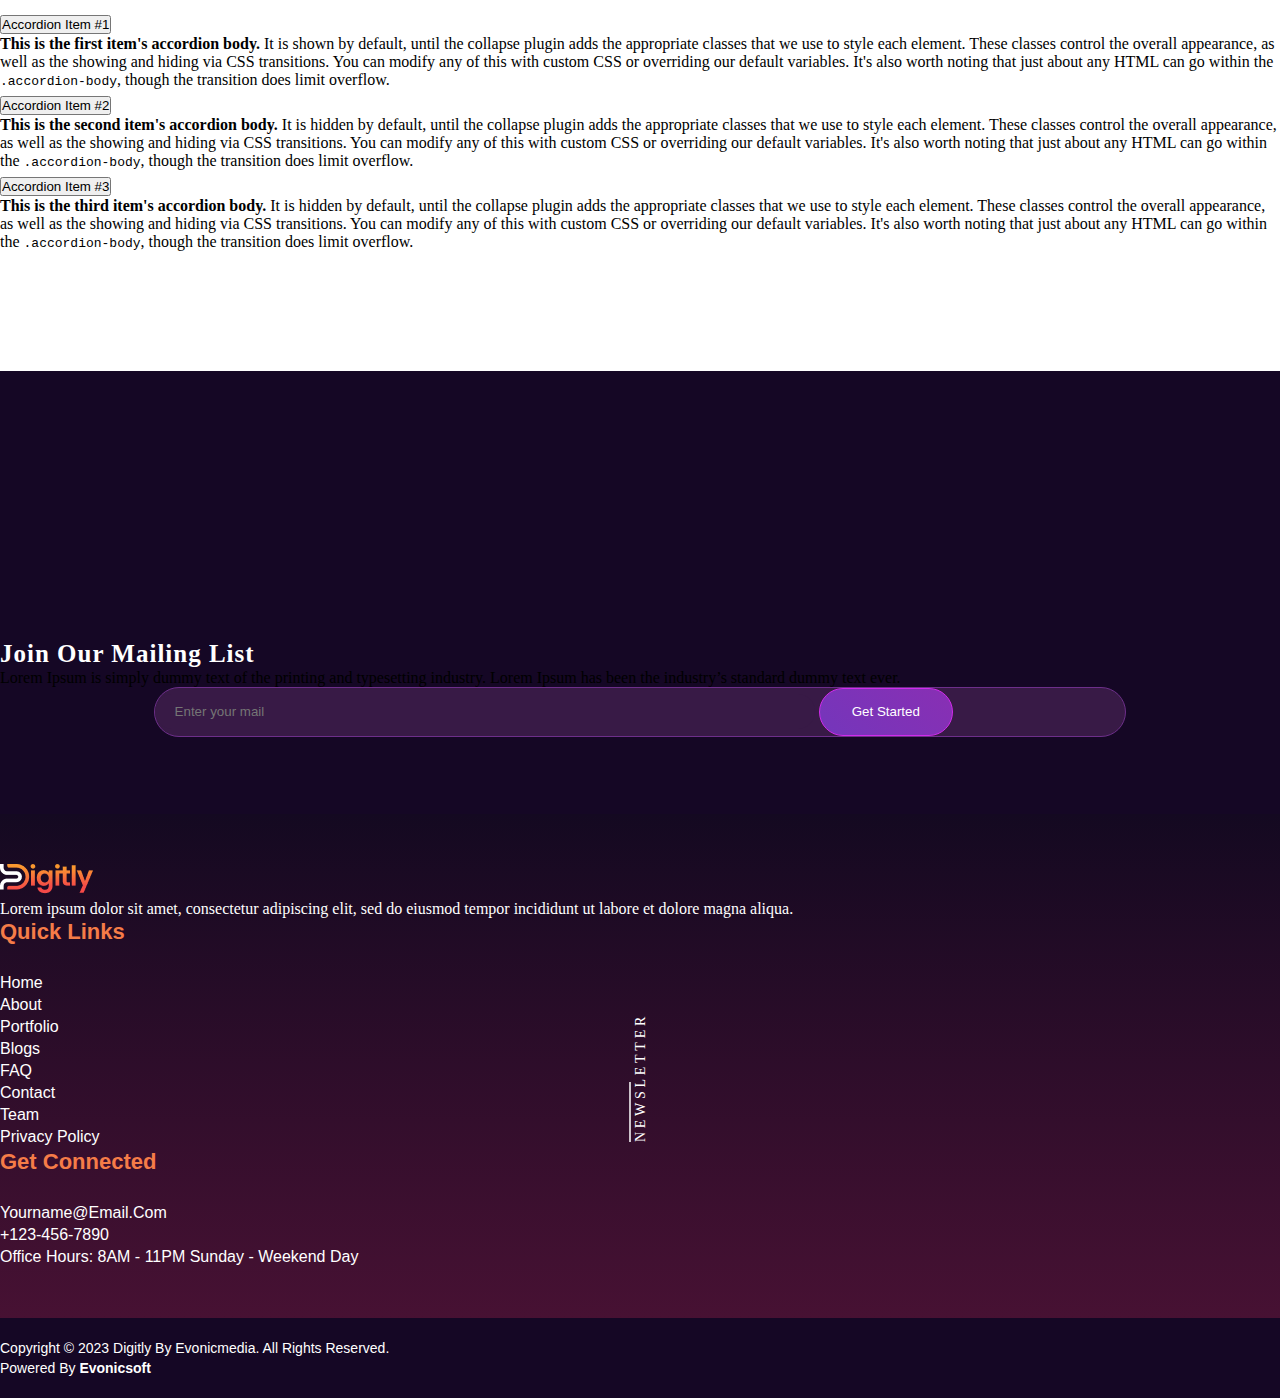
==== commit e2537736: "Navigation Dropdown Updated" ====
--- a/about.html
+++ b/about.html
@@ -46,17 +46,17 @@
                   Services
                 </a>
                 <ul class="dropdown-menu">
-                  <li><a class="dropdown-item text-white" href="#">Action</a></li>
+                  <li><a class="dropdown-item" href="SEO.html">SEO</a></li>
                   <li>
-                    <a class="dropdown-item text-white" href="#">Another action</a>
+                    <a class="dropdown-item" href="SSM.html">Social Media Marketing</a>
                   </li>
                   <li>
-                    <a class="dropdown-item text-white" href="#">Something else here</a>
+                    <a class="dropdown-item" href="Web.html">Web Development</a>
                   </li>
                 </ul>
               </li>
             </ul>
-<!--             <form class="d-flex" role="search">
+            <!--             <form class="d-flex" role="search">
               <input class="form-control me-2" type="search" placeholder="Search" aria-label="Search" />
               <button class="btn btn-outline-success" type="submit">
                 Search
@@ -67,17 +67,17 @@
       </div>
     </nav>
     <div class="container">
-        <h2>About Us</h2>
+      <h2>About Us</h2>
     </div>
     <div class="about_img">
-        <div class="container d-flex justify-content-center">
-            <img src="Images/ab-img.png" alt="">
-        </div>
+      <div class="container d-flex justify-content-center">
+        <img src="Images/ab-img.png" alt="">
+      </div>
     </div>
   </header>
 
   <main>
-  
+
     <section class="about ab_page py-5">
       <div class="container">
         <div class="row">
@@ -490,16 +490,18 @@
           <h6>Newsletter</h6>
         </div>
         <h3>Join Our Mailing List</h3>
-        <p class="text-white">Lorem Ipsum is simply dummy text of the printing and typesetting industry. Lorem Ipsum has been the
+        <p class="text-white">Lorem Ipsum is simply dummy text of the printing and typesetting industry. Lorem Ipsum has
+          been the
           industry’s standard dummy text ever.</p>
       </div>
-      <form id="footer-form" class="d-flex justify-content-between flex-md-row flex-sm-column flex-column gap-md-0 gap-sm-4 gap-4">
+      <form id="footer-form"
+        class="d-flex justify-content-between flex-md-row flex-sm-column flex-column gap-md-0 gap-sm-4 gap-4">
         <div id="footer-message"></div>
         <input type="email" required="" placeholder="Enter your mail">
         <button class="button1">
           <span class="button-content"><a href="" style="text-decoration: none;color: #ffffff;">Get Started</a></span>
         </button>
-    </form>
+      </form>
     </div>
     <div class="footer_menu">
       <div class="container">
@@ -599,4 +601,4 @@
     crossorigin="anonymous"></script>
 </body>
 
-</html>
+</html>--- a/CSS/style.css
+++ b/CSS/style.css
@@ -811,40 +811,40 @@
   line-height: 22px;
 }
 
-.blog{
+.blog {
   background: #150725;
-    padding: 120px 0;
-    color: #ffffff;
-}
-
-.blog .bloghr1{
-  opacity: 1.25;
-    height: 1px;
-    color: #b520a3;
-    width: 60px;
-    border: 1px solid;
-}
-
-.blog a{
-  text-decoration: none;
-  color: #ffffff;
-}
-
-.blog .box a{
+  padding: 120px 0;
+  color: #ffffff;
+}
+
+.blog .bloghr1 {
+  opacity: 1.25;
+  height: 1px;
+  color: #b520a3;
+  width: 60px;
+  border: 1px solid;
+}
+
+.blog a {
+  text-decoration: none;
+  color: #ffffff;
+}
+
+.blog .box a {
   padding: 0 0 11px 0 !important;
-    border-bottom: 2px solid #ff8c4b;
-    letter-spacing: 2px;
-    background: linear-gradient(66.75deg, #f54a48 0.87%, #fa982f 100%);
-    -webkit-background-clip: text;
-    -webkit-text-fill-color: transparent;
-}
-
-footer{
+  border-bottom: 2px solid #ff8c4b;
+  letter-spacing: 2px;
+  background: linear-gradient(66.75deg, #f54a48 0.87%, #fa982f 100%);
+  -webkit-background-clip: text;
+  -webkit-text-fill-color: transparent;
+}
+
+footer {
   background: #150725;
   padding: 120px 0 0 0;
 }
 
-footer form{
+footer form {
   border-radius: 50px;
   border: 1px solid #6d2f8a;
   background: #381a46;
@@ -852,34 +852,34 @@
   margin: auto;
 }
 
-#footer-message{
+#footer-message {
   display: none;
-    background: linear-gradient(42deg, #7436bb 0.01%, #b520a3 100%);
-    color: white;
-    width: 90%;
-    height: 42%;
-    padding: 120px 0 120px 0;
-    font-size: 20px;
-    text-align: center;
-    position: fixed;
-    top: 50%;
-    left: 50%;
-    transform: translate(-50%, -50%);
-    z-index: 10;
-    border-radius: 10px;
-}
-
-footer form input{
+  background: linear-gradient(42deg, #7436bb 0.01%, #b520a3 100%);
+  color: white;
+  width: 90%;
+  height: 42%;
+  padding: 120px 0 120px 0;
+  font-size: 20px;
+  text-align: center;
+  position: fixed;
+  top: 50%;
+  left: 50%;
+  transform: translate(-50%, -50%);
+  z-index: 10;
+  border-radius: 10px;
+}
+
+footer form input {
   border-radius: 50px;
-    background: #381a46;
-    border: none;
-    outline: none;
-    padding: 10px 20px;
-    color: #ffffff;
-    width: 68%;
-}
-
-.footer_head hr{
+  background: #381a46;
+  border: none;
+  outline: none;
+  padding: 10px 20px;
+  color: #ffffff;
+  width: 68%;
+}
+
+.footer_head hr {
   opacity: 1.25;
   height: 1px;
   color: #ffffffbf;
@@ -887,21 +887,21 @@
   border: 1px solid;
 }
 
-.footer_head .d-flex{
+.footer_head .d-flex {
   rotate: -90deg;
   gap: 3;
 }
 
-.footer_head h3{
+.footer_head h3 {
   margin-top: 125px;
-    color: #ffffff;
-    letter-spacing: 1px;
-    font-size: 25px;
-    font-weight: 800;
-    line-height: 31px;
-}
-
-.footer_head h6{
+  color: #ffffff;
+  letter-spacing: 1px;
+  font-size: 25px;
+  font-weight: 800;
+  line-height: 31px;
+}
+
+.footer_head h6 {
   color: #ffffff;
   letter-spacing: 3.72px;
   text-transform: uppercase;
@@ -910,93 +910,93 @@
   line-height: 20px;
 }
 
-footer .footer_menu{
+footer .footer_menu {
   background: linear-gradient(0deg, #471133 0%, #140921 100%);
-    color: #ffffff;
-    padding: 50px 0;
-    margin-top: 77px;
-}
-
-.footer_menu a{
-  color: #ffffff;
-    padding: 0;
-    font-size: 16px;
-    font-weight: 500;
-    line-height: 22px;
-    text-transform: capitalize;
-    font-family: "Barlow", sans-serif;
-    text-decoration: none;
-}
-
-.footer_menu h4{
+  color: #ffffff;
+  padding: 50px 0;
+  margin-top: 77px;
+}
+
+.footer_menu a {
+  color: #ffffff;
+  padding: 0;
+  font-size: 16px;
+  font-weight: 500;
+  line-height: 22px;
+  text-transform: capitalize;
+  font-family: "Barlow", sans-serif;
+  text-decoration: none;
+}
+
+.footer_menu h4 {
   color: #f57c48;
-    margin-bottom: 26px;
-    font-size: 22px;
-    font-weight: 800;
-    line-height: 28px;
-    font-family: "Raleway", sans-serif;
-}
-
-.footer_menu li{
+  margin-bottom: 26px;
+  font-size: 22px;
+  font-weight: 800;
+  line-height: 28px;
+  font-family: "Raleway", sans-serif;
+}
+
+.footer_menu li {
   list-style: none;
 }
 
-.copyright{
+.copyright {
   background: #150725;
-    color: #ffffff;
-    padding: 20px 0;
-}
-
-.copyright a{
-  text-decoration: none;
-  color: #ffffff;
-}
-
-.copyright h6{
+  color: #ffffff;
+  padding: 20px 0;
+}
+
+.copyright a {
+  text-decoration: none;
+  color: #ffffff;
+}
+
+.copyright h6 {
   font-size: 14px;
   font-weight: 500;
   line-height: 20px;
   font-family: "Raleway", sans-serif;
 }
 
-.header_about{
+.header_about {
   background: linear-gradient(0deg, #471133 0%, #0b0314 100%);
 }
 
-.header_about h2{
-  color: #ffffff;
-    text-align: center;
-    margin-top: 142px;
-    margin-bottom: 80px;
-    font-size: 45px;
-    font-weight: 800;
-    line-height: 51px;
-    font-family: "Raleway", sans-serif;
-}
-
-.about_img{
+.header_about h2 {
+  color: #ffffff;
+  text-align: center;
+  margin-top: 142px;
+  margin-bottom: 80px;
+  font-size: 45px;
+  font-weight: 800;
+  line-height: 51px;
+  font-family: "Raleway", sans-serif;
+}
+
+.about_img {
   background: #150725;
 }
 
-.about_img img{
+.about_img img {
   border-radius: 20px;
   width: 90%;
   margin-top: -50px;
 }
 
-.ab_page{
+.ab_page {
   background: #150725;
 }
 
-.ab_solutions{
+.ab_solutions {
   padding: 15px 0 90px 0;
 }
 
-.ab-fa-hr{
-  color: #ffffff;
-}
-
-.ab-fa-hr hr{
+.ab-fa-hr {
+  color: #ffffff;
+}
+
+.ab-fa-hr hr {
   opacity: 1.25;
   height: 1px;
   color: #ffffffbf;
@@ -1004,94 +1004,94 @@
   border: 1px solid;
 }
 
-.ab-fa-hr h6{
+.ab-fa-hr h6 {
   letter-spacing: 3.72px;
-    text-transform: uppercase;
-    font-size: 14px;
-    font-weight: 500;
-    line-height: 20px;
-    font-family: "Raleway", sans-serif;
-}
-
-.ab_experience{
+  text-transform: uppercase;
+  font-size: 14px;
+  font-weight: 500;
+  line-height: 20px;
+  font-family: "Raleway", sans-serif;
+}
+
+.ab_experience {
   background-image: url(../Images/ab_experience_bg.png);
   background-size: cover !important;
   background-position: center !important;
   margin-top: -2px;
 }
 
-.con_about{
+.con_about {
   padding-bottom: 130px;
 }
 
-.serv_hero a{
-  color: #ffffff;
-    padding: 22px;
-    font-size: 16px;
-    font-weight: 500;
-    line-height: 22px;
-    padding: 16px 38px 16px 38px;
-    text-transform: capitalize;
-    font-family: "Barlow", sans-serif;
-    text-decoration: none;
-}
-
-.serv_hero span{
+.serv_hero a {
+  color: #ffffff;
+  padding: 22px;
+  font-size: 16px;
+  font-weight: 500;
+  line-height: 22px;
+  padding: 16px 38px 16px 38px;
+  text-transform: capitalize;
+  font-family: "Barlow", sans-serif;
+  text-decoration: none;
+}
+
+.serv_hero span {
   color: #ff7527;
   font-size: 20px;
 }
 
-.contact{
+.contact {
   background: #150725;
   padding: 0 0 41px 0;
 }
 
-.contact form{
+.contact form {
   border-radius: 20px;
   background: #26123c;
   padding: 50px 64px;
   margin: -155px auto 0 auto;
-  width: 80%;
-}
-
-#footer-message{
+  /* width: 80%; */
+}
+
+#footer-message {
   display: none;
-    background: linear-gradient(42deg, #7436bb 0.01%, #b520a3 100%);
-    color: white;
-    width: 90%;
-    height: 42%;
-    padding: 120px 0 120px 0;
-    font-size: 20px;
-    text-align: center;
-    position: fixed;
-    top: 50%;
-    left: 50%;
-    transform: translate(-50%, -50%);
-    z-index: 10;
-    border-radius: 10px;
-}
-
-.contact input{
+  background: linear-gradient(42deg, #7436bb 0.01%, #b520a3 100%);
+  color: white;
+  width: 90%;
+  height: 42%;
+  padding: 120px 0 120px 0;
+  font-size: 20px;
+  text-align: center;
+  position: fixed;
+  top: 50%;
+  left: 50%;
+  transform: translate(-50%, -50%);
+  z-index: 10;
+  border-radius: 10px;
+}
+
+.contact input {
   width: 100%;
-    padding: 17px 0;
-    border: none;
-    outline: none;
-    border-bottom: 2px solid #ffffff;
-    color: #ffffff;
-    background-color: inherit;
-}
-
-.contact textarea{
+  padding: 17px 0;
+  border: none;
+  outline: none;
+  border-bottom: 2px solid #ffffff;
+  color: #ffffff;
+  background-color: inherit;
+}
+
+.contact textarea {
   width: 100%;
-    padding: 17px 0;
-    border: none;
-    border-bottom: 2px solid #ffffff;
-    outline: none;
-    color: #ffffff;
-    background-color: inherit;
-}
-
-.contact h2{
+  padding: 17px 0;
+  border: none;
+  border-bottom: 2px solid #ffffff;
+  outline: none;
+  color: #ffffff;
+  background-color: inherit;
+}
+
+.contact h2 {
   color: #ffffff;
   text-align: center;
   margin-top: 95px;
@@ -1101,24 +1101,24 @@
   font-family: "Raleway", sans-serif;
 }
 
-.contact-address{
+.contact-address {
   margin-top: 90px;
 }
 
-.contact-address a{
+.contact-address a {
   color: #ffffff;
   font-size: 16px;
-    font-weight: 500;
-    line-height: 22px;
-    padding: 16px 38px 16px 38px !important;
-    text-transform: capitalize;
-    font-family: "Barlow", sans-serif;
-    text-decoration: none !important;
-}
-
-.contact-address hr{
+  font-weight: 500;
+  line-height: 22px;
+  padding: 16px 38px 16px 38px !important;
+  text-transform: capitalize;
+  font-family: "Barlow", sans-serif;
+  text-decoration: none !important;
+}
+
+.contact-address hr {
   color: #878787;
-    opacity: 1.25;
-    rotate: 90deg;
-    width: 76px;
-}+  opacity: 1.25;
+  rotate: 90deg;
+  width: 76px;
+}
